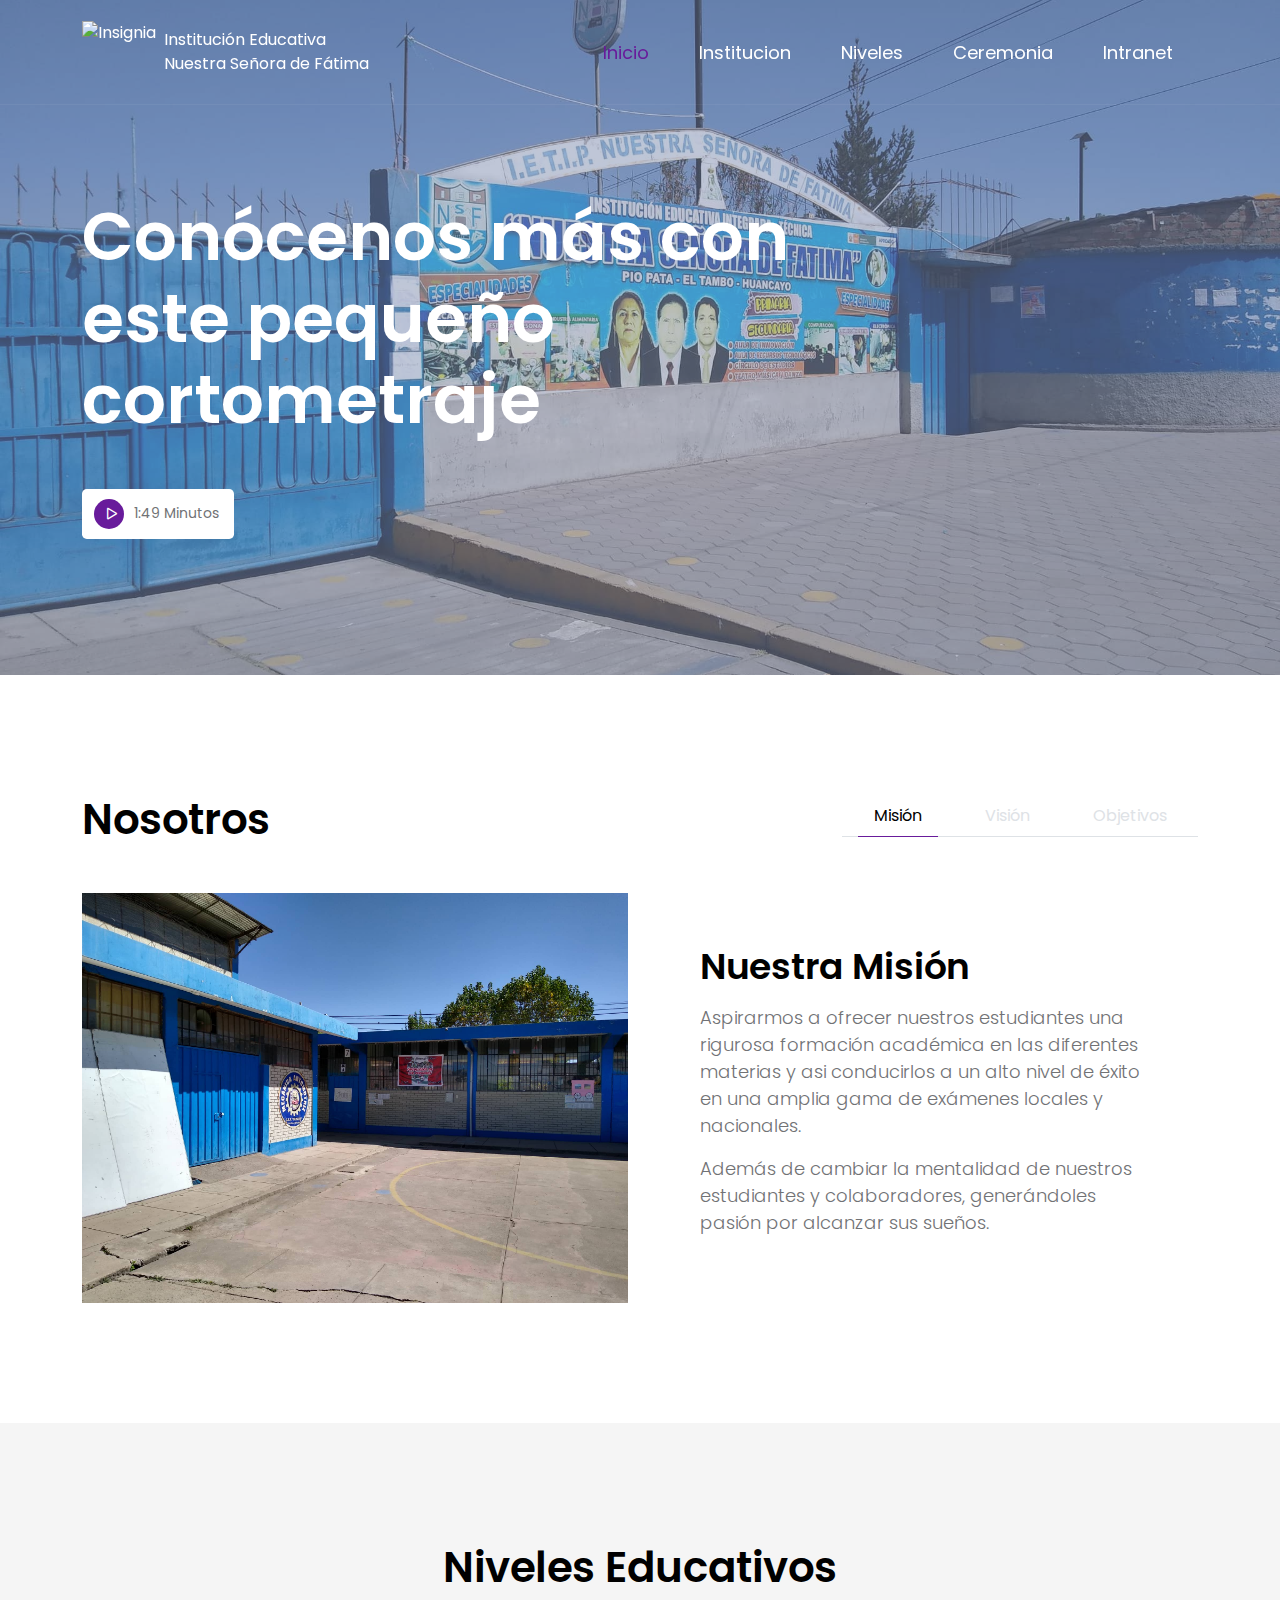
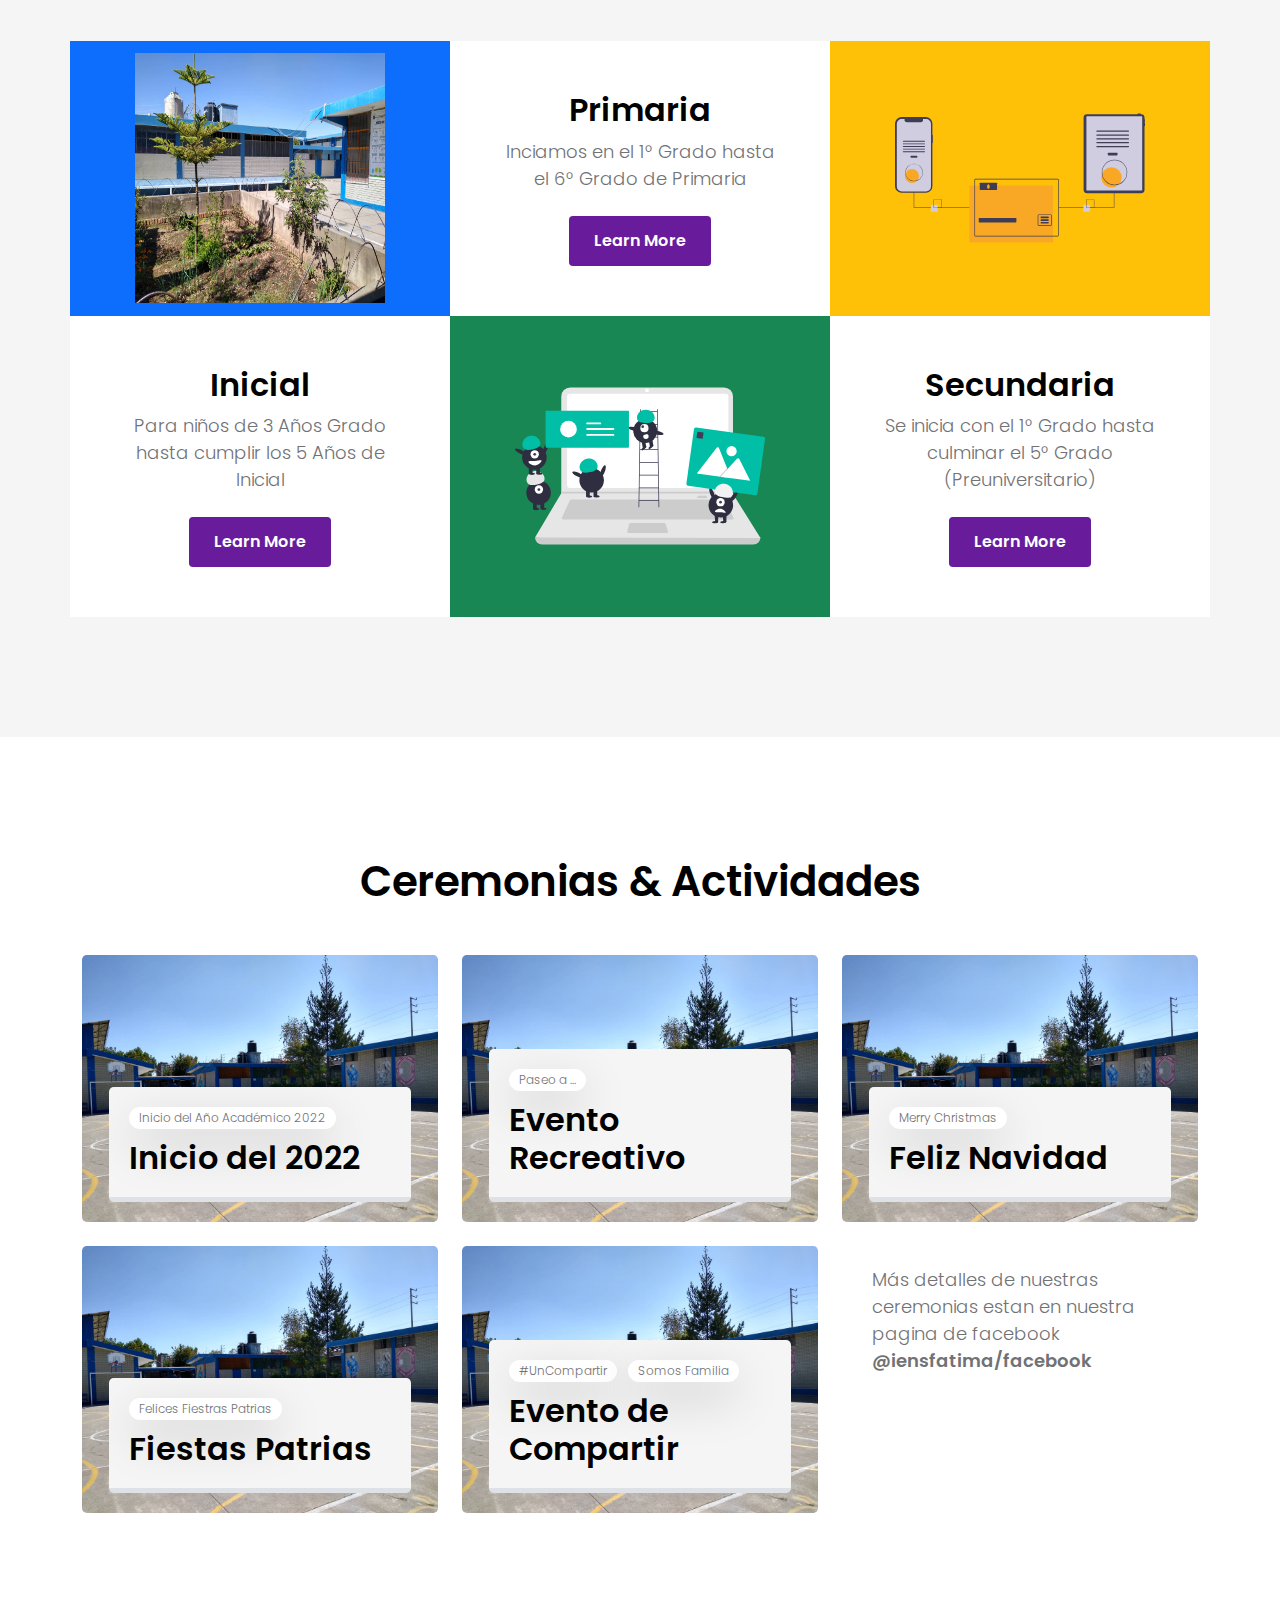
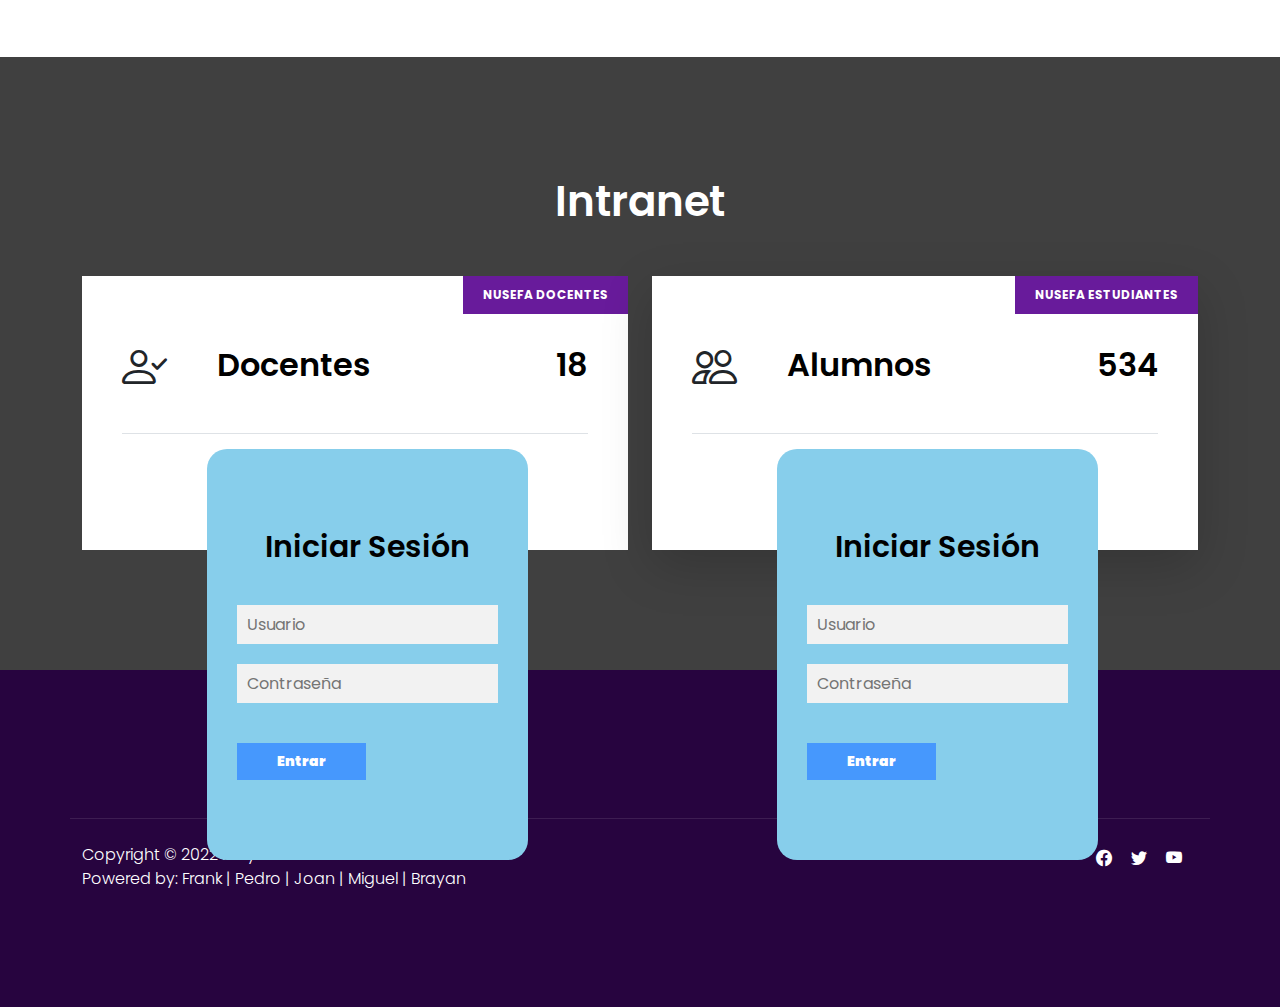
==== index.html @ f52cfd58 "Login" ====
<!DOCTYPE html>
<html lang="en">
  <head>
    <meta charset="utf-8" />
    <meta name="viewport" content="width=device-width, initial-scale=1" />

    <meta name="description" content="" />
    <meta name="author" content="" />

    <title>Nuestra Señora de Fatima</title>

    <!-- CSS FILES -->
    <link rel="preconnect" href="https://fonts.googleapis.com" />

    <link rel="preconnect" href="https://fonts.gstatic.com" crossorigin />

    <link
      href="https://fonts.googleapis.com/css2?family=Poppins:wght@300;400;600&display=swap"
      rel="stylesheet"
    />
    <link href="css/bootstrap.min.css" rel="stylesheet" />

    <link href="css/estilos.css" rel="stylesheet" />

    <link href="css/bootstrap-icons.css" rel="stylesheet" />

    <link href="css/magnific-popup.css" rel="stylesheet" />

    <link href="css/tooplate-tween-agency.css" rel="stylesheet" />

    <link rel="stylesheet" href="css/login.css">

    <!--



--></head>

  <body>
    <nav class="navbar fixed-top navbar-expand-lg">
      <div class="container">
        <a href="index.html" class="navbar-brand">
          <div class="d-flex">
            <div>
              <img
                src="../INTRANET/images/insignia.png "
                width="90"
                height="100"
                alt="Insignia"
              />
            </div>
            <div class="p-2">
              <span>Institución Educativa</span> <br />
              <span>Nuestra Señora de Fátima</span>
            </div>
          </div>
        </a>

        <button
          class="navbar-toggler"
          type="button"
          data-bs-toggle="collapse"
          data-bs-target="#navbarNav"
          aria-controls="navbarNav"
          aria-expanded="false"
          aria-label="Toggle navigation"
        >
          <span class="navbar-toggler-icon"></span>
        </button>

        <div class="collapse navbar-collapse" id="navbarNav">
          <ul class="navbar-nav ms-lg-auto">
            <li class="nav-item">
              <a class="nav-link" href="#section_1">Inicio</a>
            </li>

            <li class="nav-item">
              <a class="nav-link" href="#section_2">Institucion</a>
            </li>

            <li class="nav-item">
              <a class="nav-link" href="#section_3">Niveles</a>
            </li>

            <li class="nav-item">
              <a class="nav-link" href="#section_4">Ceremonia</a>
            </li>

            <li class="nav-item">
              <a class="nav-link" href="#section_5">Intranet</a>
            </li>
          </ul>
        </div>
      </div>
    </nav>

    <main>
      <section
        class="hero d-flex justify-content-center align-items-center"
        id="section_1"
      >
        <div class="container">
          <div class="row">
            <div class="col-lg-8 col-12">
              <div class="heroText">
                <h1 class="text-white mb-lg-5 mb-4">
                  Conócenos más con este pequeño cortometraje
                </h1>

                <a
                  href="https://www.youtube.com/watch?v=AYaHuZ4BB6Y"
                  class="popup-youtube play-icon-wrap d-flex align-items-center"
                >
                  <i class="bi-play play-icon"></i>

                  <small>1:49 Minutos</small>
                </a>
              </div>
            </div>
          </div>
        </div>

        <div class="overlay"></div>
      </section>

      <section class="about section-padding" id="section_2">
        <div class="container">
          <div class="row">
            <div class="col-lg-6 col-12">
              <h2 class="mb-5">Nosotros</h2>
            </div>

            <div class="col-lg-4 col-12 ms-lg-auto mb-5 mb-lg-0">
              <nav>
                <div class="nav nav-tabs" id="nav-tab" role="tablist">
                  <button
                    class="nav-link active"
                    id="nav-intro-tab"
                    data-bs-toggle="tab"
                    data-bs-target="#nav-intro"
                    type="button"
                    role="tab"
                    aria-controls="nav-intro"
                    aria-selected="true"
                  >
                    Misión
                  </button>

                  <button
                    class="nav-link"
                    id="nav-profile-tab"
                    data-bs-toggle="tab"
                    data-bs-target="#nav-profile"
                    type="button"
                    role="tab"
                    aria-controls="nav-profile"
                    aria-selected="false"
                  >
                    Visión
                  </button>

                  <button
                    class="nav-link"
                    id="nav-faq-tab"
                    data-bs-toggle="tab"
                    data-bs-target="#nav-faq"
                    type="button"
                    role="tab"
                    aria-controls="nav-faq"
                    aria-selected="false"
                  >
                    Objetivos
                  </button>
                </div>
              </nav>
            </div>

            <div class="col-12">
              <div class="tab-content" id="nav-tabContent">
                <div
                  class="tab-pane fade show active"
                  id="nav-intro"
                  role="tabpanel"
                  aria-labelledby="nav-intro-tab"
                >
                  <div class="row">
                    <div class="col-lg-6 col-12 mb-lg-0 mb-4">
                      <img src="images/patio.jpg" class="img-fluid" alt="" />
                    </div>

                    <div class="col-lg-5 col-12 m-auto">
                      <h3 class="mb-3">Nuestra Misión</h3>

                      <p>
                        Aspirarmos a ofrecer nuestros estudiantes una rigurosa
                        formación académica en las diferentes materias y asi
                        conducirlos a un alto nivel de éxito en una amplia gama
                        de exámenes locales y nacionales.
                      </p>

                      <p>
                        Además de cambiar la mentalidad de nuestros estudiantes
                        y colaboradores, generándoles pasión por alcanzar sus
                        sueños.
                      </p>
                    </div>
                  </div>
                </div>

                <div
                  class="tab-pane fade"
                  id="nav-profile"
                  role="tabpanel"
                  aria-labelledby="nav-profile-tab"
                >
                  <div class="row">
                    <div class="col-lg-5 col-12 m-auto">
                      <h3 class="mb-3">Nuestra Visión</h3>

                      <p>
                        El Colegio busca personificar lo mejor de la educación
                        regional. La provisión de una educación de primera clase
                        permitirá la formación de jóvenes muy hábiles, positivos
                        y adaptables, preparados para afrontar las demandas y
                        los retos del mundo moderno y capaces de trazarse una
                        vida con compromiso, propósito y significado.
                      </p>

                      <ul class="social-icon mt-lg-5 mt-3">
                        <li class="me-3">
                          <strong>Donde nos puedes encontrar?</strong>
                        </li>

                        <li>
                          <a
                            href="https://twitter.com/search?q=tooplate"
                            class="social-icon-link bi-twitter"
                          ></a>
                        </li>

                        <li>
                          <a href="#" class="social-icon-link bi-linkedin"></a>
                        </li>

                        <li>
                          <a href="#" class="social-icon-link bi-envelope"></a>
                        </li>
                      </ul>
                    </div>

                    <div class="col-lg-6 col-12 mt-lg-0 mt-4">
                      <img src="images/patio.jpg" class="img-fluid" alt="" />
                    </div>
                  </div>
                </div>

                <div
                  class="tab-pane fade"
                  id="nav-faq"
                  role="tabpanel"
                  aria-labelledby="nav-faq-tab"
                >
                  <div class="row">
                    <div class="col-lg-6 col-12 mb-lg-0 mb-4">
                      <img src="images/patio.jpg" class="img-fluid" alt="" />
                    </div>

                    <div class="col-lg-5 col-12 m-auto">
                      <h3 class="mb-3">Objetivos Estratégicos</h3>

                      <div class="accordion" id="accordionGeneral">
                        <div class="accordion-item">
                          <h2 class="accordion-header" id="headingOne">
                            <button
                              class="accordion-button collapsed"
                              type="button"
                              data-bs-toggle="collapse"
                              data-bs-target="#accordionGeneralOne"
                              aria-expanded="true"
                              aria-controls="accordionGeneralOne"
                            >
                              Alto Rendimiento Academico
                            </button>
                          </h2>

                          <div
                            id="accordionGeneralOne"
                            class="accordion-collapse collapse"
                            aria-labelledby="headingOne"
                            data-bs-parent="#accordionGeneral"
                          >
                            <div class="accordion-body">
                              <p class="large-paragraph">
                                <strong>El consistente alto rendimiento</strong>
                                académico y desarrollo integral de nuestros
                                estudiantes, particularmente con relación a los
                                resultados que obtienen en los exámenes de
                                concorso local, regional e ingresos
                                universitarios
                              </p>
                            </div>
                          </div>
                        </div>

                        <div class="accordion-item">
                          <h2 class="accordion-header" id="headingTwo">
                            <button
                              class="accordion-button collapsed"
                              type="button"
                              data-bs-toggle="collapse"
                              data-bs-target="#accordionGeneralTwo"
                              aria-expanded="false"
                              aria-controls="accordionGeneralTwo"
                            >
                              Excelencia de Colaboradores
                            </button>
                          </h2>

                          <div
                            id="accordionGeneralTwo"
                            class="accordion-collapse collapse"
                            aria-labelledby="headingTwo"
                            data-bs-parent="#accordionGeneral"
                          >
                            <div class="accordion-body">
                              <p class="large-paragraph">
                                Excelencia de su personal y las oportunidades
                                ofrecidas a los colegas para que se desarrollen
                                profesionalmente y reflexionen sobre su práctica
                                sobresaliente calidad y variedad de recursos con
                                los que cuenta para la enseñanza y el
                                aprendizaje aplicación de su currículum de forma
                                planificada y coherente, reflejando las mejores
                                prácticas educativas.
                              </p>
                            </div>
                          </div>
                        </div>

                        <div class="accordion-item">
                          <h2 class="accordion-header" id="headingThree">
                            <button
                              class="accordion-button collapsed"
                              type="button"
                              data-bs-toggle="collapse"
                              data-bs-target="#accordionGeneralThree"
                              aria-expanded="false"
                              aria-controls="accordionGeneralThree"
                            >
                              Extensión Cultural
                            </button>
                          </h2>

                          <div
                            id="accordionGeneralThree"
                            class="accordion-collapse collapse"
                            aria-labelledby="headingThree"
                            data-bs-parent="#accordionGeneral"
                          >
                            <div class="accordion-body">
                              <p class="large-paragraph">
                                <strong>Extensión</strong> |
                                <strong>Innovación</strong> |
                                <strong>Conducción Especializada</strong> | de
                                todos nuestros programas académicos, tutoriales,
                                extra curriculares, deportivos y sociales.
                              </p>
                            </div>
                          </div>
                        </div>
                        <div class="accordion-item">
                          <h2 class="accordion-header" id="headingFour">
                            <button
                              class="accordion-button collapsed"
                              type="button"
                              data-bs-toggle="collapse"
                              data-bs-target="#accordionGeneralFour"
                              aria-expanded="false"
                              aria-controls="accordionGeneralFour"
                            >
                              Organización del colegio
                            </button>
                          </h2>

                          <div
                            id="accordionGeneralFour"
                            class="accordion-collapse collapse"
                            aria-labelledby="headingFour"
                            data-bs-parent="#accordionGeneral"
                          >
                            <div class="accordion-body">
                              <p class="large-paragraph">
                                Organización del colegio de manera que promueva
                                no solo el aspecto académico sino el bienestar
                                integral de cada persona
                              </p>
                            </div>
                          </div>
                        </div>
                      </div>
                    </div>
                  </div>
                </div>
              </div>
            </div>
          </div>
        </div>
      </section>

      <section class="services section-padding" id="section_3">
        <div class="container">
          <div class="row">
            <h2 class="mb-5 text-center">Niveles Educativos</h2>

            <div class="col-lg-4 col-12 d-flex bg-primary p-0">
              <img
                src="images/services/primaria.jpg"
                class="img-fluid services-image"
                alt=""
              />
            </div>

            <div class="col-lg-4 col-12 p-0">
              <div class="services-info custom-icon-left paddingText">
                <h4 class="">Primaria</h4>

                <p class="mb-4">
                  Inciamos en el 1° Grado hasta el 6° Grado de Primaria
                </p>

                <a class="custom-btn custom-bg-dark btn" href="#">Learn More</a>
              </div>
            </div>

            <div class="col-lg-4 col-12 d-flex bg-warning p-0">
              <img
                src="images/services/undraw_online_transactions_02ka.svg"
                class="img-fluid services-image"
                alt=""
              />
            </div>

            <div class="col-lg-4 col-12 p-0 order-lg-0 order-sm-5">
              <div
                class="services-info custom-icon-right paddingText order-lg-0 order-sm-2"
              >
                <h4 class="">Inicial</h4>

                <p class="mb-4">
                  Para niños de 3 Años Grado hasta cumplir los 5 Años de Inicial
                </p>

                <a class="custom-btn custom-bg-dark btn" href="#">Learn More</a>
              </div>
            </div>

            <div
              class="col-lg-4 col-12 d-flex bg-success p-0 order-lg-0 order-sm-4"
            >
              <img
                src="images/services/undraw_content_team_3epn.svg"
                class="img-fluid services-image"
                alt=""
              />
            </div>

            <div class="col-lg-4 col-12 p-0">
              <div class="services-info custom-icon-top paddingText">
                <h4 class="">Secundaria</h4>

                <p class="mb-4">
                  Se inicia con el 1° Grado hasta culminar el 5° Grado
                  (Preuniversitario)
                </p>

                <a class="custom-btn custom-bg-dark btn" href="#">Learn More</a>
              </div>
            </div>
          </div>
        </div>
      </section>

      <section class="work section-padding" id="section_4">
        <div class="container">
          <div class="row">
            <div class="col-12">
              <h2 class="mb-5 text-center">Ceremonias & Actividades</h2>
            </div>

            <div class="col-lg-4 col-12">
              <div class="work-thumb mb-4">
                <div class="work-image-wrap">
                  <a href="images/work/fiestas_patrias.jpg" class="image-popup">
                    <img
                      src="images/work/fiestas_patrias.jpg"
                      class="img-fluid work-image"
                      alt=""
                    />
                  </a>
                </div>

                <div class="work-text-info">
                  <small class="work-tag bg-white shadow-lg"
                    >Inicio del Año Académico 2022</small
                  >

                  <h4 class="work-title">Inicio del 2022</h4>
                </div>
              </div>

              <div class="work-thumb mb-4">
                <div class="work-image-wrap">
                  <a href="images/work/fiestas_patrias.jpg" class="image-popup">
                    <img
                      src="images/work/fiestas_patrias.jpg"
                      class="img-fluid work-image"
                      alt=""
                    />
                  </a>
                </div>

                <div class="work-text-info">
                  <small class="work-tag bg-white shadow-lg"
                    >Felices Fiestras Patrias</small
                  >

                  <h4 class="work-title">Fiestas Patrias</h4>
                </div>
              </div>
            </div>

            <div class="col-lg-4 col-12">
              <div class="work-thumb mb-4">
                <div class="work-image-wrap">
                  <a href="images/work/fiestas_patrias.jpg" class="image-popup">
                    <img
                      src="images/work/fiestas_patrias.jpg"
                      class="img-fluid work-image"
                      alt=""
                    />
                  </a>
                </div>

                <div class="work-text-info">
                  <small class="work-tag bg-white shadow-lg">Paseo a ...</small>

                  <h4 class="work-title">Evento Recreativo</h4>
                </div>
              </div>

              <div class="work-thumb mb-4">
                <div class="work-image-wrap">
                  <a href="images/work/fiestas_patrias.jpg" class="image-popup">
                    <img
                      src="images/work/fiestas_patrias.jpg"
                      class="img-fluid work-image"
                      alt=""
                    />
                  </a>
                </div>

                <div class="work-text-info">
                  <small class="work-tag bg-white shadow-lg"
                    >#UnCompartir</small
                  >

                  <small class="work-tag bg-white shadow-lg"
                    >Somos Familia</small
                  >

                  <h4 class="work-title">Evento de Compartir</h4>
                </div>
              </div>
            </div>

            <div class="col-lg-4 col-12">
              <div class="work-thumb mb-4">
                <div class="work-image-wrap">
                  <a href="images/work/fiestas_patrias.jpg" class="image-popup">
                    <img
                      src="images/work/fiestas_patrias.jpg"
                      class="img-fluid work-image"
                      alt=""
                    />
                  </a>
                </div>

                <div class="work-text-info">
                  <small class="work-tag bg-white shadow-lg"
                    >Merry Christmas</small
                  >

                  <h4 class="work-title">Feliz Navidad</h4>
                </div>
              </div>

              <div class="work-thumb work-thumb-text">
                <div class="">
                  <p class="work-title">
                    Más detalles de nuestras ceremonias estan en nuestra pagina
                    de facebook
                    <strong><a href="#">@iensfatima/facebook</a></strong>
                  </p>
                </div>
              </div>
            </div>
          </div>
        </div>
      </section>

      <section class="pricing section-padding" id="section_5">
        <div class="container">
          <div class="row">
            <div class="col-12">
              <h2 class="text-white mb-5 text-center">Intranet</h2>
            </div>

            <div class="col-lg-6 col-12">
              <div class="pricing-plan bg-white">
                <div class="d-flex flex-wrap align-items-center pricing-header">
                  <i class="pricing-icon bi-person-check"></i>

                  <div class="pricing-name">
                    <h4>Docentes</h4>
                  </div>

                  <div class="pricing-price">
                    <h4>18</h4>
                  </div>

                  <small class="pricing-recommend">Nusefa Docentes</small>
                </div>

                <div class="pricing-body">
                  <h5 class="mb-3">
                    
                      <!--Formulario de Login-->
                      <div class="contenedor__login-register">
                          <form action="" class="formulario__login">
                              <h2>Iniciar Sesión</h2>
                              <input type="text" placeholder="Usuario">
                              <input type="password" placeholder="Contraseña">
                              <button>Entrar</button>
                          </form>
                      </div>
                      
                  </h5>
                </div>


              </div>
            </div>

            <div class="col-lg-6 col-12 mt-lg-0 mt-5">
              <div class="pricing-plan border-0 bg-white shadow-lg">
                <div class="d-flex flex-wrap align-items-center pricing-header">
                  <i class="pricing-icon bi-people"></i>

                  <div class="pricing-name">
                    <h4>Alumnos</h4>
                  </div>

                  <div class="pricing-price">
                    <h4>534</h4>
                  </div>

                  <small class="pricing-recommend">Nusefa Estudiantes</small>
                </div>

                <div class="pricing-body">
                  
                  <h5 class="mb-3">
                    
                    <!--Formulario de Login-->
                    <div class="contenedor__login-register">
                        <form action="" class="formulario__login">
                            <h2>Iniciar Sesión</h2>
                            <input type="text" placeholder="Usuario">
                            <input type="password" placeholder="Contraseña">
                            <button>Entrar</button>
                        </form>
                    </div>
                    
                </h5>

                </div>
              </div>
            </div>
          </div>
        </div>
        <div class="overlay dark-overlay"></div>
      </section>
    </main>

    <footer class="site-footer">
      <div class="container">
        <div class="row">
          <div class="site-footer-bottom mt-5">
            <div class="row pt-4">
              <div class="col-lg-6 col-12">
                <p class="copyright-text tooplate-link">
                  Copyright © 2022 Proyección Social UNCP
                  <br />Powered by:
                  <a
                    rel="nofollow"
                    href="https://www.tooplate.com/"
                    target="_blank"
                    >Frank
                  </a>
                  |
                  <a
                    rel="nofollow"
                    href="https://www.tooplate.com/"
                    target="_blank"
                    >Pedro
                  </a>
                  |
                  <a
                    rel="nofollow"
                    href="https://www.tooplate.com/"
                    target="_blank"
                    >Joan
                  </a>
                  |
                  <a
                    rel="nofollow"
                    href="https://www.tooplate.com/"
                    target="_blank"
                    >Miguel
                  </a>
                  |
                  <a
                    rel="nofollow"
                    href="https://www.tooplate.com/"
                    target="_blank"
                    >Brayan</a
                  >
                </p>
              </div>

              <div class="col-lg-3 col-12 ms-auto">
                <ul class="social-icon">
                  <li><a href="#" class="social-icon-link bi-facebook"></a></li>
                  <li><a href="#" class="social-icon-link bi-twitter"></a></li>
                  <li><a href="#" class="social-icon-link bi-youtube"></a></li>
                </ul>
              </div>
            </div>
          </div>
        </div>
      </div>
    </footer>

    <!-- JAVASCRIPT FILES -->
    <script src="js/jquery.min.js"></script>
    <script src="js/popper.js"></script>
    <script src="js/bootstrap.min.js"></script>
    <script src="js/jquery.backstretch.min.js"></script>
    <script src="js/jquery.magnific-popup.min.js"></script>
    <script src="js/magnific-popup-options.js"></script>
    <script src="js/click-scroll.js"></script>
    <script src="js/custom.js"></script>
    <script src="js/script.js"></script>
  </body>
</html>
---- css/estilos.css ----
.contenedor__todo {
    width: 100%;
    max-width: 800px;
    margin: auto;
    position: relative;
}

.caja__trasera {
    width: 100%;
    padding: 10px 20px;
    display: flex;
    justify-content: center;
    -webkit-backdrop-filter: blur(10px);
    backdrop-filter: blur(10px);
    background-color: rgba(0, 128, 255, 0.5);

}

.caja__trasera div {
    margin: 100px 40px;
    color: white;
    transition: all 500ms;
}


.caja__trasera div p,
.caja__trasera button {
    margin-top: 30px;
}

.caja__trasera div h3 {
    font-weight: 400;
    font-size: 26px;
}

.caja__trasera div p {
    font-size: 16px;
    font-weight: 300;
}

.caja__trasera button {
    padding: 10px 40px;
    border: 2px solid #fff;
    font-size: 14px;
    background: transparent;
    font-weight: 600;
    cursor: pointer;
    color: white;
    outline: none;
    transition: all 300ms;
}

.caja__trasera button:hover {
    background: #fff;
    color: #46A2FD;
}

/*Formularios*/

.contenedor__login-register {
    display: flex;
    align-items: center;
    width: 100%;
    max-width: 380px;
    position: relative;
    top: -185px;
    left: 10px;

    /*La transicion va despues del codigo JS*/
    transition: left 500ms cubic-bezier(0.175, 0.885, 0.320, 1.275);
}

.contenedor__login-register form {
    width: 100%;
    padding: 80px 20px;
    background: white;
    position: absolute;
    border-radius: 20px;
}

.contenedor__login-register form h2 {
    font-size: 30px;
    text-align: center;
    margin-bottom: 20px;
    color: #46A2FD;
}

.contenedor__login-register form input {
    width: 100%;
    margin-top: 20px;
    padding: 10px;
    border: none;
    background: #F2F2F2;
    font-size: 16px;
    outline: none;
}

.contenedor__login-register form button {
    padding: 10px 40px;
    margin-top: 40px;
    border: none;
    font-size: 14px;
    background: #46A2FD;
    font-weight: 600;
    cursor: pointer;
    color: white;
    outline: none;
}




.formulario__login {
    opacity: 1;
    display: block;
}

.formulario__register {
    display: none;
}



@media screen and (max-width: 850px) {

    main {
        margin-top: 50px;
    }

    .caja__trasera {
        max-width: 350px;
        height: 300px;
        flex-direction: column;
        margin: auto;
    }

    .caja__trasera div {
        margin: 0px;
        position: absolute;
    }


    /*Formularios*/

    .contenedor__login-register {
        top: -10px;
        left: -5px;
        margin: auto;
    }

    .contenedor__login-register form {
        position: relative;
    }
}
---- css/tooplate-tween-agency.css ----
/*

Tooplate 2128 Tween Agency

https://www.tooplate.com/view/2128-tween-agency

*/


/*---------------------------------------
  CUSTOM PROPERTIES ( VARIABLES )             
-----------------------------------------*/
:root {
  --white-color: #FFFFFF;
  --primary-color: #681b9b;
  --section-bg-color: #f5f5f5;
  --border-color: #dee2e6;
  --dark-color: #000000;
  --grey-color: #fcfeff;
  --title-color: #565758;
  --p-color: #717275;
  --footer-bg-color: #27043f;

  --body-font-family: 'Poppins';

  --h1-font-size: 68px;
  --h2-font-size: 42px;
  --h3-font-size: 36px;
  --h4-font-size: 32px;
  --h5-font-size: 24px;
  --h6-font-size: 22px;
  --p-font-size: 18px;
  --menu-font-size: 18px;
  --copyright-text-font-size: 16px;
  --custom-link-font-size: 14px;

  --font-weight-light: 300;
  --font-weight-normal: 400;
  --font-weight-bold: 600;
}

body {
  background: var(--white-color);
  font-family: var(--body-font-family);
}

/*---------------------------------------
  TYPOGRAPHY               
-----------------------------------------*/

h2,
h3,
h4,
h5,
h6 {
  color: var(--dark-color);
}

h1,
h2,
h3,
h4,
h5,
h6 {
  font-weight: var(--font-weight-bold);
  line-height: 1.2;
}

h1 {
  font-size: var(--h1-font-size);
}

h2 {
  font-size: var(--h2-font-size);
}

h3 {
  font-size: var(--h3-font-size);
}

h4 {
  font-size: var(--h4-font-size);
}

h5 {
  font-size: var(--h5-font-size);
}

h6 {
  font-size: var(--h6-font-size);
}

p {
  color: var(--p-color);
  font-size: var(--p-font-size);
  font-weight: var(--font-weight-light);
}

a,
button {
  touch-action: manipulation;
  transition: all 0.3s;
}

a {
  color: var(--p-color);
  text-decoration: none;
}

a:hover {
  color: var(--primary-color);
}

::selection {
  background: var(--primary-color);
  color: var(--white-color);
}

::-moz-selection {
  background: var(--primary-color);
  color: var(--white-color);
}

.section-padding {
  padding-top: 120px;
  padding-bottom: 120px;
}

b,
strong {
  font-weight: var(--font-weight-bold);
}

.paddingText {
  padding: 50px;
}




.backstretch {
  max-width: 99.99%;
}

/*---------------------------------------
  CUSTOM ICON               
-----------------------------------------*/
.play-icon-wrap {
  background: var(--white-color);
  border-radius: .3rem;
  position: relative;
  z-index: 2;
  padding: 10px 12px;
  max-width: 152.31px;
}

.play-icon {
  background: var(--primary-color);
  color: var(--white-color);
  border-radius: 100px;
  font-size: 20px;
  width: 30px;
  height: 30px;
  line-height: 30px;
  display: inline-block;
  vertical-align: middle;
  text-align: center;
  margin-right: 10px;
}

.play-icon::before {
  display: block;
  padding-top: 5px;
  padding-left: 5px;
}

/*---------------------------------------
  CUSTOM BUTTON               
-----------------------------------------*/
.custom-btn {
  background: var(--primary-color);
  color: var(--white-color);
  font-size: var(--copyright-text-font-size);
  font-weight: var(--font-weight-bold);
  padding: 12px 24px;
}

.custom-bg-dark {
  background: var(--primary-color);
}

.custom-bg-dark:hover {
  background: var(--dark-color);
}

.custom-btn:hover {
  background: var(--dark-color);
  color: var(--white-color);
}

/*---------------------------------------
  FAQ ACCORDION               
-----------------------------------------*/
.accordion-item {
  background-color: transparent;
  border-top: 0;
  border-right: 0;
  border-left: 0;
}

.accordion-header,
.accordion-button {
  color: var(--p-color);
}


.accordion-button {
  background-color: transparent;
  box-shadow: none;
}

.accordion-button:not(.collapsed) {
  background: transparent;
  box-shadow: none;
}

button:focus:not(:focus-visible) {
  border-color: transparent;
  box-shadow: none;
}

.accordion-item:last-of-type {
  border-radius: 0;
}

.accordion-body {
  border-top: 1px solid rgba(0, 0, 0, .125);
}

.accordion-button {
  font-size: var(--copyright-text-font-size);
  font-weight: var(--font-weight-normal);
  padding-top: 1.5rem;
  padding-right: 0;
  padding-bottom: 15px;
  padding-left: 0;
}

.accordion-body {
  padding: 2rem 0;

}

/*---------------------------------------
  HERO              
-----------------------------------------*/
.hero {
  padding-top: 120px;
  padding-bottom: 60px;
  position: relative;
}

.heroText {
  position: relative;
  z-index: 2;
}

@media screen and (min-width: 991px) {
  .hero {
    height: 75vh;
    min-height: 600px;
  }
}

.overlay {
  background: rgba(128, 142, 176, 0.5);
  position: absolute;
  top: 0;
  right: 0;
  bottom: 0;
  left: 0;
  pointer-events: none;
}

.overlay.dark-overlay {
  background: rgba(0, 0, 0, 0.75);
}

.nav-tabs .nav-link {
  background: transparent;
  border-radius: 0;
  border: 0;
  border-bottom: 1px solid transparent;
  color: var(--border-color);
  font-weight: var(--font-weight-normal);
  margin: auto;
  position: relative;
  top: 1px;
}

.nav-tabs .nav-link:hover,
.nav-tabs .nav-item.show .nav-link,
.nav-tabs .nav-link.active {
  background: transparent;
  border-color: transparent;
  border-bottom-color: var(--primary-color);
  color: var(--dark-color);
}

/*---------------------------------------
  NAVIGATION              
-----------------------------------------*/
.navbar {
  border-bottom: 1px solid rgba(255, 255, 255, 0.05);
  padding-top: 15px;
  padding-bottom: 15px;
  transition: background 0.3s ease-out;
}

.sticky-nav {
  background: var(--white-color);
  box-shadow: 0 1rem 3rem rgba(0, 0, 0, .175);
}

.sticky-nav .navbar-brand {
  color: var(--dark-color);
}

.sticky-nav .navbar-nav .nav-link {
  color: var(--p-color);
}

.navbar-brand {
  font-size: 16px;
  color: var(--white-color);
}

.navbar-expand-lg .navbar-nav .nav-link {
  padding-right: 25px;
  padding-left: 25px;
}

.navbar-nav .nav-link {
  color: var(--white-color);
  font-size: var(--menu-font-size);
  font-weight: var(--font-weight-normal);
  padding-top: 15px;
  padding-bottom: 15px;
}

.navbar-nav .nav-link.active,
.navbar-nav .nav-link:hover {
  color: var(--primary-color);
}



.navbar-toggler {
  border: 0;
  padding: 0;
  cursor: pointer;
  margin: 0;
  width: 30px;
  height: 35px;
  outline: none;
}

.navbar-toggler:focus {
  outline: none;
  box-shadow: none;
}

.navbar-toggler[aria-expanded="true"] .navbar-toggler-icon {
  background: transparent;
}

.navbar-toggler[aria-expanded="true"] .navbar-toggler-icon:before,
.navbar-toggler[aria-expanded="true"] .navbar-toggler-icon:after {
  transition: top 300ms 50ms ease, -webkit-transform 300ms 350ms ease;
  transition: top 300ms 50ms ease, transform 300ms 350ms ease;
  transition: top 300ms 50ms ease, transform 300ms 350ms ease, -webkit-transform 300ms 350ms ease;
  top: 0;
}

.navbar-toggler[aria-expanded="true"] .navbar-toggler-icon:before {
  transform: rotate(45deg);
}

.navbar-toggler[aria-expanded="true"] .navbar-toggler-icon:after {
  transform: rotate(-45deg);
}

.navbar-toggler .navbar-toggler-icon {
  background: var(--p-color);
  transition: background 10ms 300ms ease;
  display: block;
  width: 30px;
  height: 2px;
  position: relative;
}

.navbar-toggler .navbar-toggler-icon:before,
.navbar-toggler .navbar-toggler-icon:after {
  transition: top 300ms 350ms ease, -webkit-transform 300ms 50ms ease;
  transition: top 300ms 350ms ease, transform 300ms 50ms ease;
  transition: top 300ms 350ms ease, transform 300ms 50ms ease, -webkit-transform 300ms 50ms ease;
  position: absolute;
  right: 0;
  left: 0;
  background: var(--p-color);
  width: 30px;
  height: 2px;
  content: '';
}

.navbar-toggler .navbar-toggler-icon::before {
  top: -8px;
}

.navbar-toggler .navbar-toggler-icon::after {
  top: 8px;
}

/*---------------------------------------
  OUR WORK              
-----------------------------------------*/
.work-thumb {
  position: relative;
  overflow: hidden;
}

.work-thumb-text {
  padding: 20px 30px;
}

.work-thumb:hover .work-image {
  opacity: 1;
  transform: scale(1.05);
}

.work-text-info {
  background: var(--section-bg-color);
  border-radius: .3rem;
  border-bottom: 5px solid var(--border-color);
  position: absolute;
  bottom: 0;
  right: 0;
  left: 0;
  padding: 20px;
  width: 85%;
  margin: auto;
  margin-bottom: 20px;
  transition: filter 0.5s;
}

.work-thumb:hover .work-text-info {
  filter: blur(2px);
}

.work-title {
  display: block;
  margin-bottom: 0;
}

.work-image {
  border-radius: .3rem;
  transition: all 0.5s;
}

.work-tag {
  border-radius: 100px;
  color: var(--p-color);
  font-size: 12px;
  font-weight: var(--font-weight-light);
  padding: 2px 10px;
  display: inline-block;
  vertical-align: top;
  margin-right: 7px;
  margin-bottom: 10px;
}

/*---------------------------------------
  CUSTOM FORM               
-----------------------------------------*/
.custom-form .form-control {
  padding-top: 13px;
  padding-bottom: 13px;
}

.custom-form label {
  color: var(--p-color);
  font-weight: var(--font-weight-normal);
}

.custom-form button[type="submit"] {
  background: var(--primary-color);
  border: 0;
  color: var(--white-color);
  font-weight: var(--font-weight-bold);
  transition: all 0.3s;
}

.custom-form button[type="submit"]:hover,
.custom-form button[type="submit"]:focus {
  background: var(--dark-color);
  color: var(--white-color);
}

.subscribe-form .form-control {
  background: transparent;
  border-top: 0;
  border-right: 0;
  border-left: 0;
  border-color: var(--white-color);
  color: var(--white-color);
}

.subscribe-form input {
  border-radius: 0;
}

.subscribe-form button[type="submit"] {
  background: var(--white-color);
  color: var(--dark-color);
}

/*---------------------------------------
  PRICING PLANS               
-----------------------------------------*/
.pricing {
  background-image: url('../images/maria-stewart-p4tj0g-_aMM-unsplash.jpg');
  background-repeat: no-repeat;
  background-position: center;
  background-size: cover;
  position: relative;
}

.pricing .container {
  position: relative;
  z-index: 2;
}

.pricing-plan {
  padding: 60px 40px 40px 40px;
  position: relative;
}

.pricing-header {
  border-bottom: 1px solid #dee2e6;
  padding-bottom: 30px;
}

.pricing-icon {
  font-size: 45px;
}

.pricing-name {
  margin-left: 50px;
}

.pricing-price {
  margin-left: auto;
}

.pricing-recommend {
  background: var(--primary-color);
  color: var(--white-color);
  font-size: 12px;
  font-weight: bold;
  text-transform: uppercase;
  padding: 10px 20px;
  position: absolute;
  top: 0;
  right: 0;
}

.pricing-body {
  margin-top: 60px;
  margin-right: 50px;
  margin-left: 95px;
}

.pricing-list {
  padding-left: 15px;
}

.pricing-list-item {
  color: var(--p-color);
  font-size: var(--p-font-size);
  font-weight: var(--font-weight-light);
  line-height: normal;
  margin-top: 5px;
  margin-bottom: 5px;
}

/*---------------------------------------
  SERVICES               
-----------------------------------------*/
.services {
  background: var(--section-bg-color);
}

.services-image {
  display: block;
  margin: auto;
  width: 250px;
  height: 250px;
}

.services-info {
  background: var(--white-color);
  position: relative;
  text-align: center;
}

/*---------------------------------------
  SITE FOOTER              
-----------------------------------------*/
.site-footer {
  background: var(--footer-bg-color);
  padding-top: 100px;
  padding-bottom: 100px;
}

.site-footer-bottom {
  border-top: 1px solid rgba(255, 255, 255, 0.1);
}

.tooplate-link a {
  color: var(--white-color);
}

.footer-menu {
  padding: 0;
}

.footer-menu-item {
  display: block;
  list-style: none;
}

.footer-menu-link,
.footer-link {
  display: inline-block;
  color: rgba(255, 255, 255, 0.8);
  font-size: var(--copyright-text-font-size);
  margin-top: 5px;
  margin-bottom: 5px;
}

.footer-menu-link:hover,
.footer-link:hover {
  color: var(--white-color);
  text-decoration: underline;
}

.site-footer .social-icon-link,
.site-footer .copyright-text {
  color: var(--white-color);
  font-size: var(--copyright-text-font-size);
}

.site-footer .social-icon {
  text-align: right;
}

.site-footer .copyright-text {
  font-size: var(--copyright-text-font-size);
}

/*---------------------------------------
  SOCIAL ICON               
-----------------------------------------*/
.social-icon {
  margin: 0;
  padding: 0;
}

.social-icon li {
  list-style: none;
  display: inline-block;
  vertical-align: top;
}

.social-icon-link {
  font-size: 1rem;
  display: inline-block;
  vertical-align: top;
  margin-top: 4px;
  margin-bottom: 4px;
  margin-right: 15px;
}

.social-icon-link:hover {
  color: var(--primary-color);
}

/*---------------------------------------
  RESPONSIVE STYLES               
-----------------------------------------*/
@media screen and (max-width: 991px) {
  body {
    padding-top: 80px;
  }

  h1 {
    font-size: 48px;
  }

  h2 {
    font-size: 36px;
  }

  h3 {
    font-size: 32px;
  }

  h4 {
    font-size: 28px;
  }

  h5 {
    font-size: 20px;
  }

  h6 {
    font-size: 18px;
  }

  .section-padding {
    padding-top: 80px;
    padding-bottom: 80px;
  }

  .custom-btn {
    font-size: var(--copyright-text-font-size);
    padding: 8px 16px;
  }

  .navbar {
    background: var(--white-color);
    padding-top: 5px;
    padding-bottom: 5px;
  }

  .navbar-expand-lg .navbar-nav .nav-link {
    padding-left: 0;
  }



  .navbar-nav .nav-link {
    color: var(--p-color);
    padding-top: 5px;
    padding-bottom: 5px;
  }

  .site-footer {
    padding-top: 70px;
    padding-bottom: 50px;
  }

  .site-footer-bottom,
  .site-footer .social-icon {
    text-align: center;
  }
}

@media screen and (max-width: 580px) {
  h1 {
    font-size: 36px;
  }

  h2 {
    font-size: 32px;
  }

  .paddingText {
    padding: 25px;
  }

  .pricing-plan {
    padding: 60px 30px 20px 30px;
  }

  .pricing-header {
    padding-bottom: 20px;
  }

  .pricing-body {
    margin-top: 30px;
    margin-right: 0;
    margin-left: 0;
  }
}

@media screen and (max-width: 480px) {

  .pricing-name,
  .pricing-price {
    margin-bottom: 0;
  }

  .pricing-price {
    max-width: 45px;
    margin-right: auto;
  }
}
---- css/login.css ----
/*Formularios*/

.caja__trasera{
    width: 100%;
    padding: 10px 20px;
    display: flex;
    justify-content: center;
    -webkit-backdrop-filter: blur(10px);
    backdrop-filter: blur(10px);
    background-color: rgba(255, 255, 255, 0.5);

}
.caja__trasera div{
    margin: 100px 40px;
    color: white;
    transition: all 500ms;
}


.caja__trasera div p,
.caja__trasera button{
    margin-top: 30px;
}

.caja__trasera div h3{
    font-weight: 400;
    font-size: 26px;
}

.caja__trasera div p{
    font-size: 16px;
    font-weight: 300;
}

.caja__trasera button{
    padding: 10px 40px;
    border: 2px solid #fff;
    font-size: 14px;
    background: transparent;
    font-weight: 600;
    cursor: pointer;
    color: white;
    outline: none;
    transition: all 300ms;
}

.caja__trasera button:hover{
    background: #fff;
    color: #46A2FD;
}







.contenedor__login-register{
    display: flex;
    align-items: center;
    width: 100%;
    max-width: 380px;
    position: relative;
    top: 160px;
    left: -10px;

}

.contenedor__login-register form{
    width: 100%;
    padding: 80px 30px;
    background: skyblue;
    position: absolute;
    border-radius: 20px;
}

.contenedor__login-register form h2{
    font-size: 30px;
    text-align: center;
    margin-bottom: 20px;
    color: #000000;
}

.contenedor__login-register form input{
    width: 100%;
    margin-top: 20px;
    padding: 10px;
    border: none;
    background: #F2F2F2;
    font-size: 16px;
    outline: none;
}

.contenedor__login-register form button{
    padding: 10px 40px;
    margin-top: 40px;
    border: none;
    font-size: 14px;
    background: #4698fd;
    font-weight: 1000;
    cursor: pointer;
    color: white;   
    outline: none;
}




.formulario__login{
    opacity: 1; 
    display: block;
}



@media screen and (max-width: 850px){

    main{
        margin-top: 50px;
    }

    .caja__trasera{
        max-width: 350px;
        height: 300px;
        flex-direction: column;
        margin: auto;
    }

    .caja__trasera div{
        margin: 0px;
        position: absolute;
    }


    /*Formularios*/

    .contenedor__login-register{
        top: -10px;
        left: -5px;
        margin: auto;
    }

    .contenedor__login-register form{
        position: relative;
    }
}
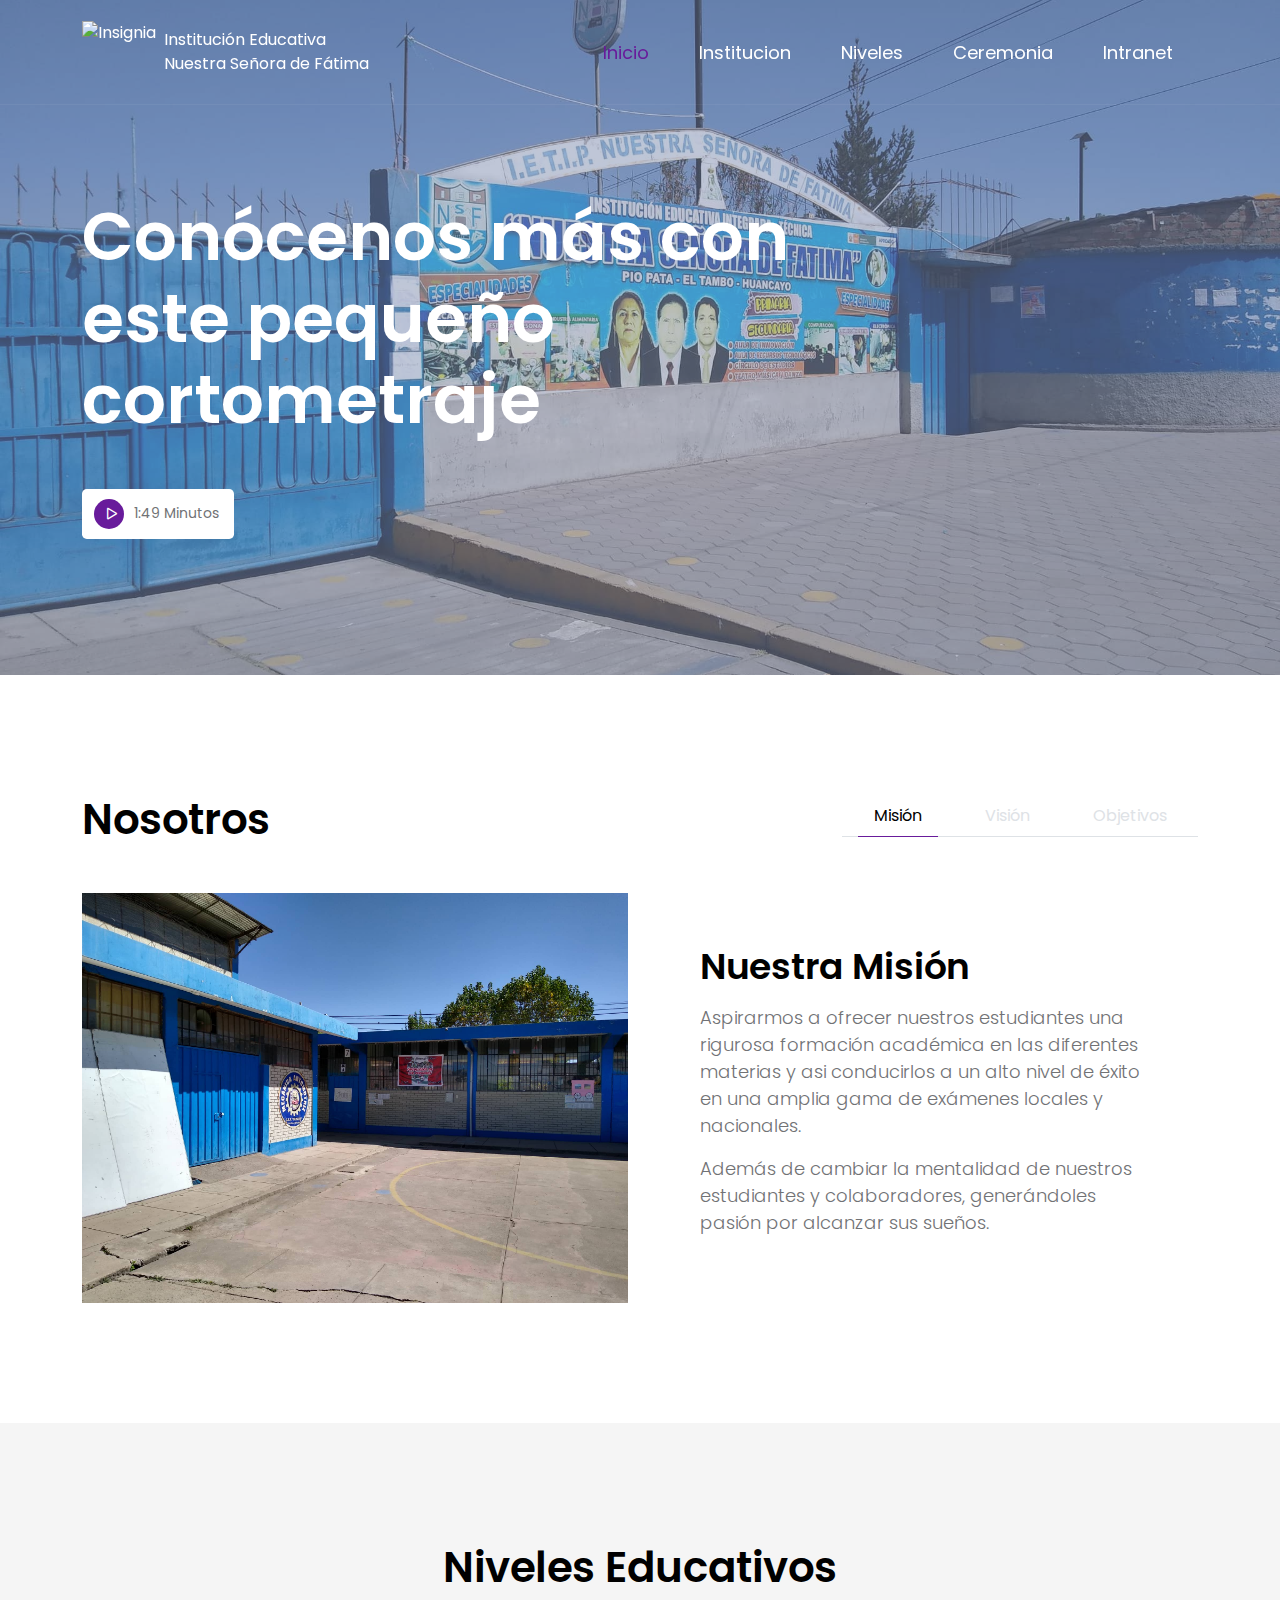
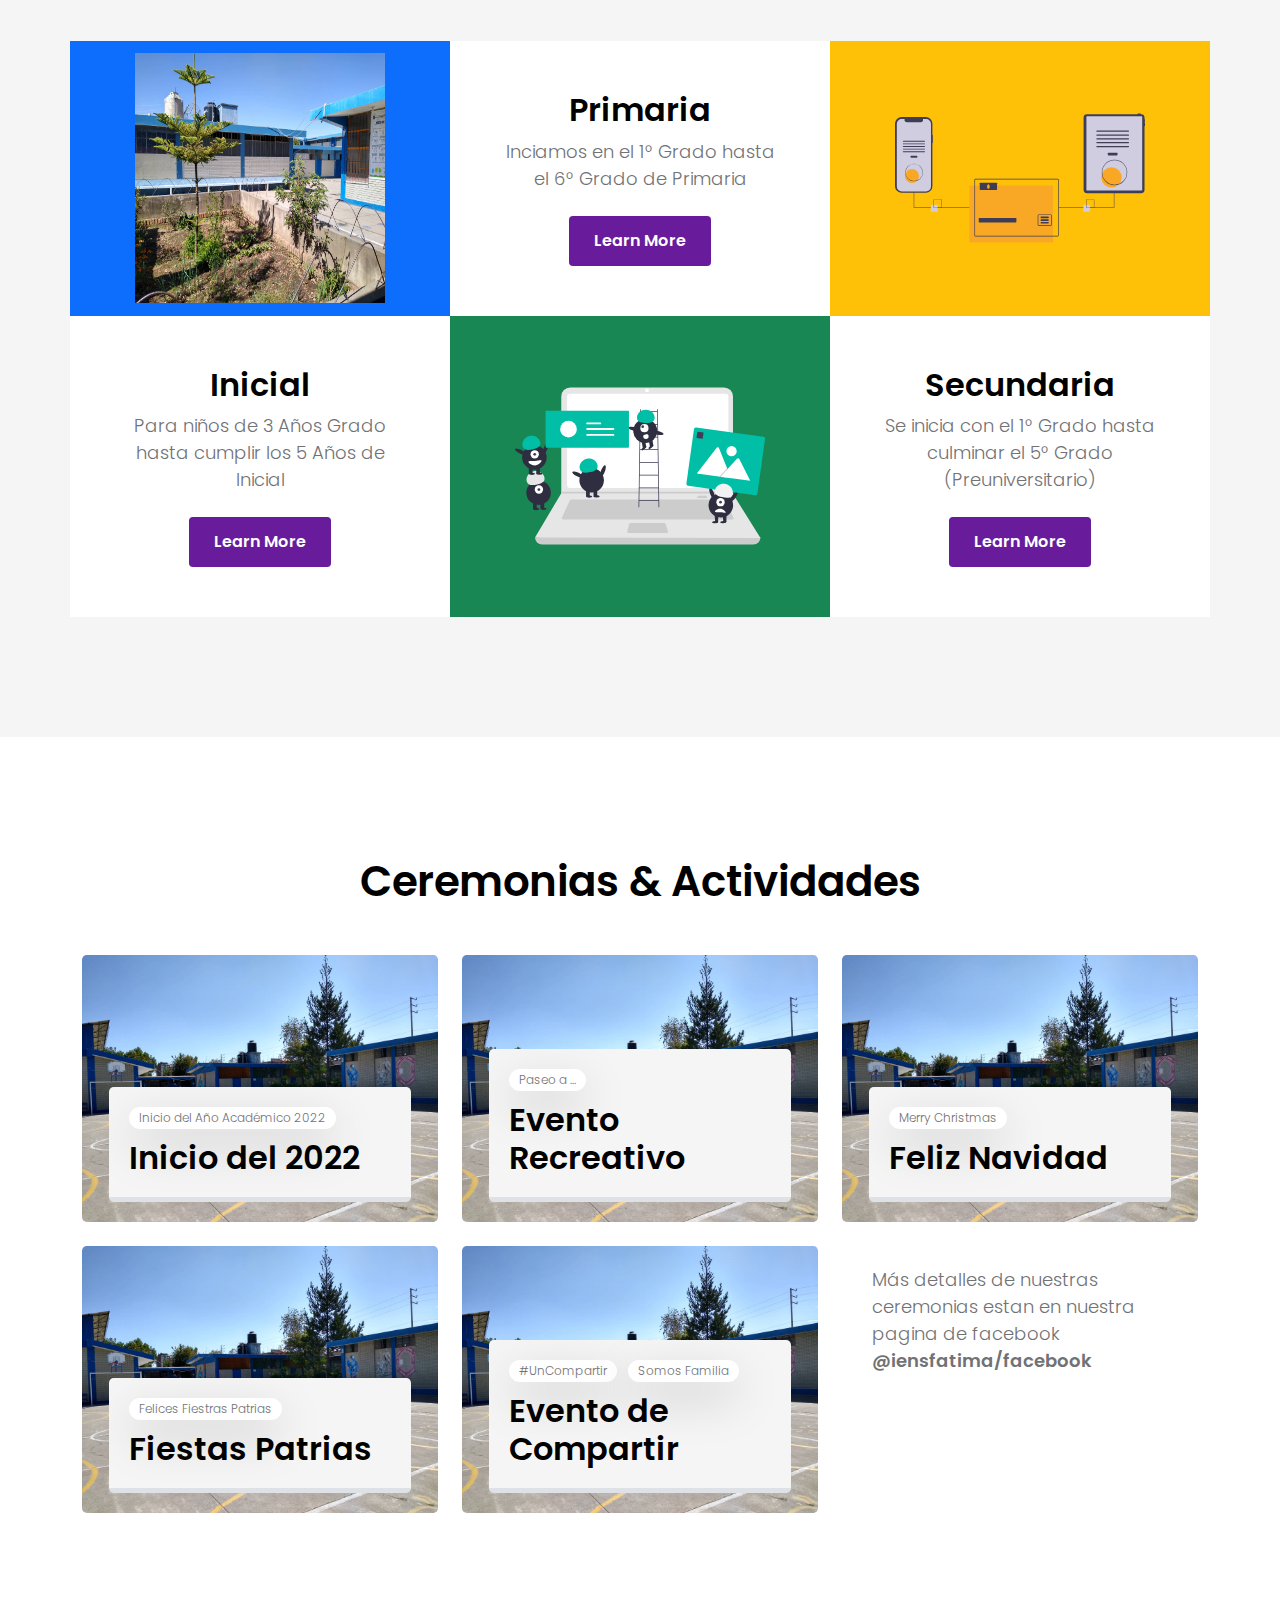
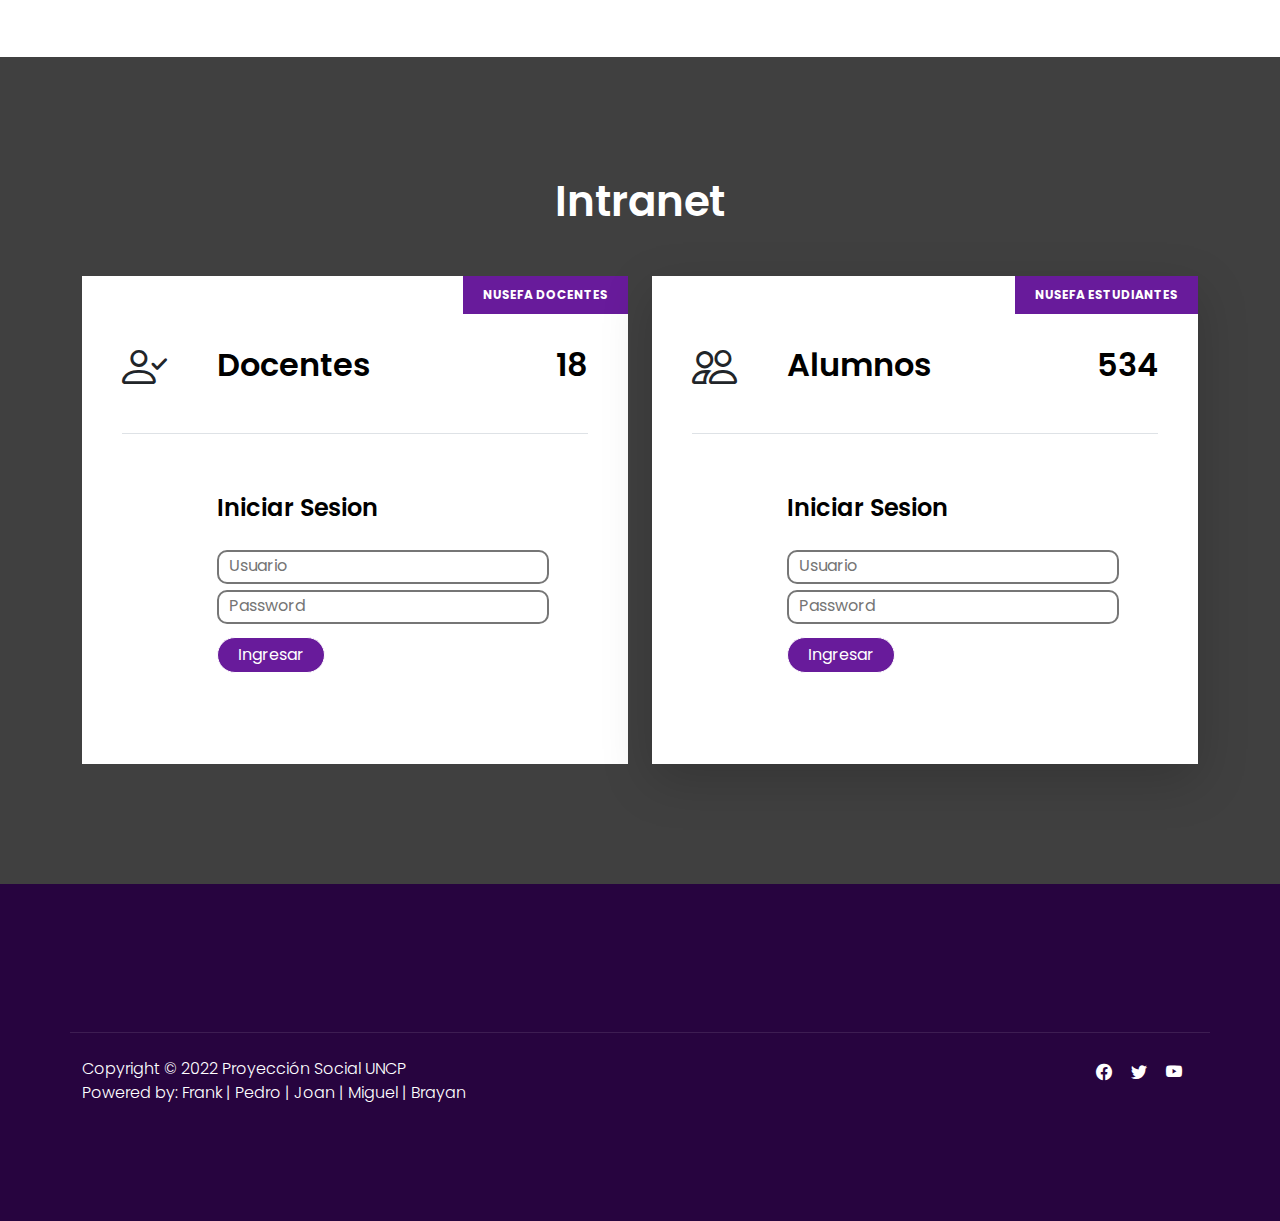
==== commit f7557665: "Login Finished" ====
--- a/index.html
+++ b/index.html
@@ -20,15 +20,13 @@
     />
     <link href="css/bootstrap.min.css" rel="stylesheet" />
 
-    <link href="css/estilos.css" rel="stylesheet" />
-
     <link href="css/bootstrap-icons.css" rel="stylesheet" />
 
     <link href="css/magnific-popup.css" rel="stylesheet" />
 
     <link href="css/tooplate-tween-agency.css" rel="stylesheet" />
 
-    <link rel="stylesheet" href="css/login.css">
+    <link rel="stylesheet" href="css/login.css" />
 
     <!--
 
@@ -631,23 +629,22 @@
                   <small class="pricing-recommend">Nusefa Docentes</small>
                 </div>
 
-                <div class="pricing-body">
-                  <h5 class="mb-3">
-                    
-                      <!--Formulario de Login-->
-                      <div class="contenedor__login-register">
-                          <form action="" class="formulario__login">
-                              <h2>Iniciar Sesión</h2>
-                              <input type="text" placeholder="Usuario">
-                              <input type="password" placeholder="Contraseña">
-                              <button>Entrar</button>
-                          </form>
-                      </div>
-                      
-                  </h5>
-                </div>
-
-
+                <div
+                  class="mb-5 pricing-body align-center justify-content-center"
+                  id="NusefaDocentes"
+                >
+                  <h5 class="mb-4">Iniciar Sesion</h5>
+                  <!--Formulario de Login-->
+                  <input type="text" class="form_input" placeholder="Usuario" />
+                  <input
+                    type="password"
+                    class="form_input"
+                    placeholder="Password"
+                  />
+                  <button class="btn_Ingresar" type="submit">
+                    Ingresar
+                  </button>
+                </div>
               </div>
             </div>
 
@@ -667,22 +664,21 @@
                   <small class="pricing-recommend">Nusefa Estudiantes</small>
                 </div>
 
-                <div class="pricing-body">
-                  
-                  <h5 class="mb-3">
-                    
-                    <!--Formulario de Login-->
-                    <div class="contenedor__login-register">
-                        <form action="" class="formulario__login">
-                            <h2>Iniciar Sesión</h2>
-                            <input type="text" placeholder="Usuario">
-                            <input type="password" placeholder="Contraseña">
-                            <button>Entrar</button>
-                        </form>
-                    </div>
-                    
-                </h5>
-
+                <div
+                  class="mb-5 pricing-body align-center justify-content-center"
+                  id="NusefaEstudiantas"
+                >
+                  <h5 class="mb-4">Iniciar Sesion</h5>
+                  <!--Formulario de Login-->
+                  <input type="text" class="form_input" placeholder="Usuario" />
+                  <input
+                    type="password"
+                    class="form_input"
+                    placeholder="Password"
+                  />
+                  <button class="btn_Ingresar" type="submit">
+                    Ingresar
+                  </button>
                 </div>
               </div>
             </div>
--- a/css/tooplate-tween-agency.css
+++ b/css/tooplate-tween-agency.css
@@ -787,11 +787,8 @@
     padding-bottom: 20px;
   }
 
-  .pricing-body {
-    margin-top: 30px;
-    margin-right: 0;
-    margin-left: 0;
-  }
+
+
 }
 
 @media screen and (max-width: 480px) {
@@ -805,4 +802,40 @@
     max-width: 45px;
     margin-right: auto;
   }
+}
+
+.form_input {
+  border-radius: 10px;
+  font-size: var(--font-weight-light);
+  padding-top: 2px;
+  padding-bottom: 4px;
+  padding-left: 10px;
+  margin-bottom: 3px;
+  margin-top: 3px;
+  border-style: solid;
+
+}
+
+.btn_Ingresar {
+  border-radius: 20px;
+  font-size: var(--font-weight-light);
+  padding: 5px;
+  padding-left: 20px;
+  padding-right: 20px;
+  margin-bottom: 3px;
+  margin-top: 10px;
+  background-color: var(--primary-color);
+  color: white;
+  border: none;
+  border: solid;
+  border-width: 1px;
+  border-color: var(--white-color);
+
+}
+
+.btn_Ingresar:hover {
+  background-color: var(--white-color);
+  color: var(--primary-color);
+  border-color: var(--primary-color);
+
 }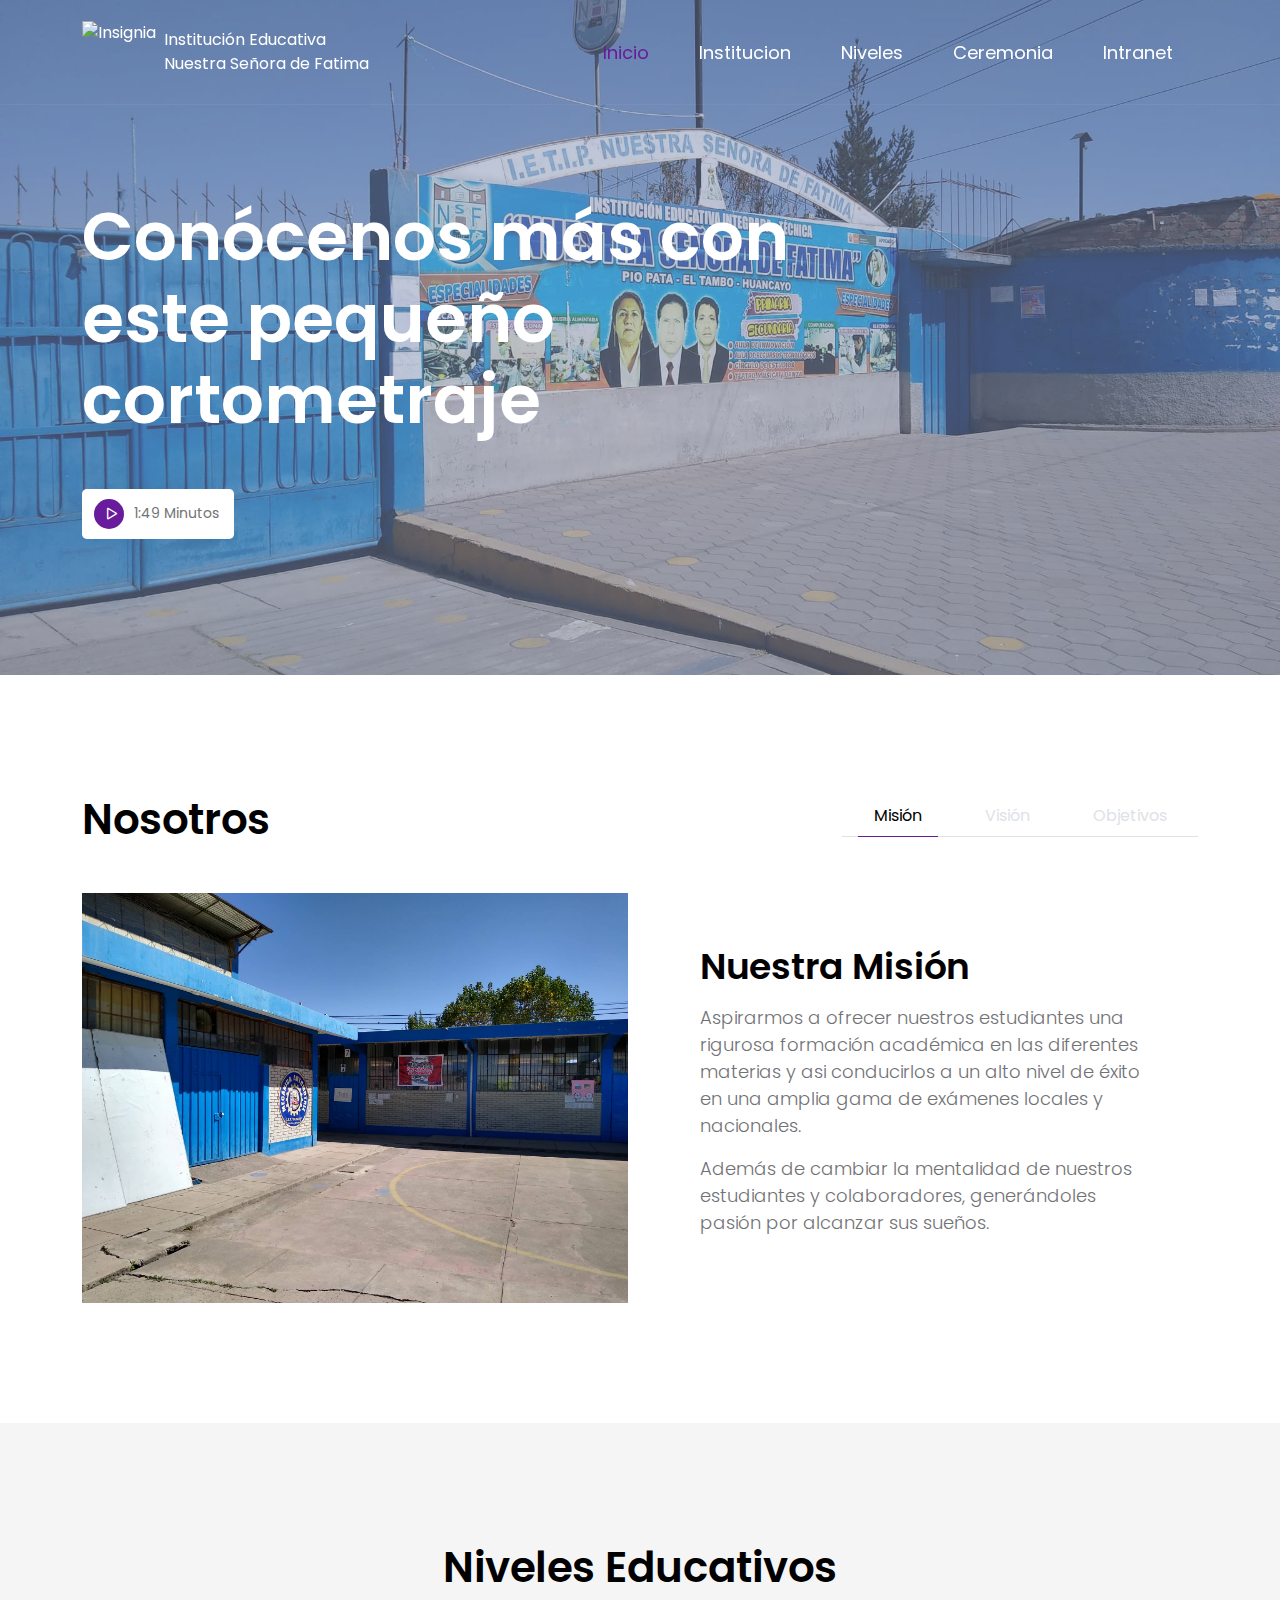
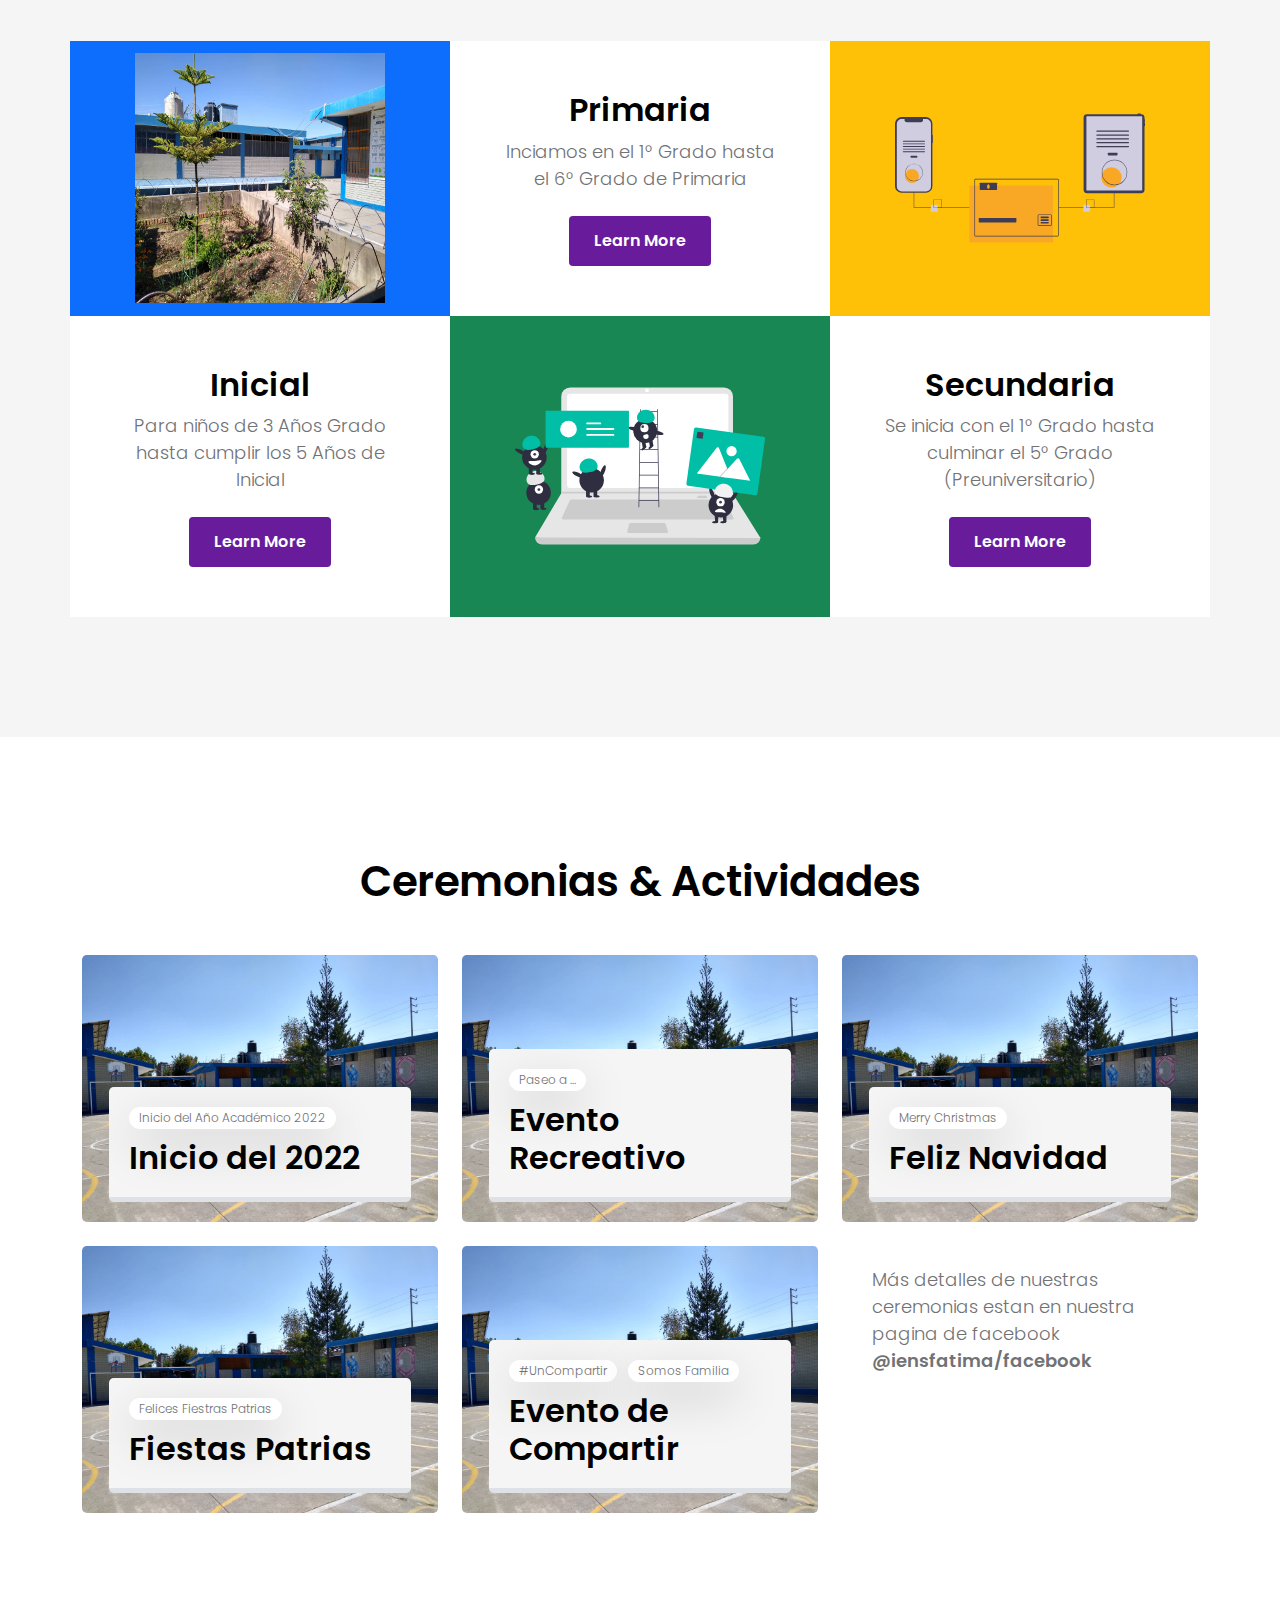
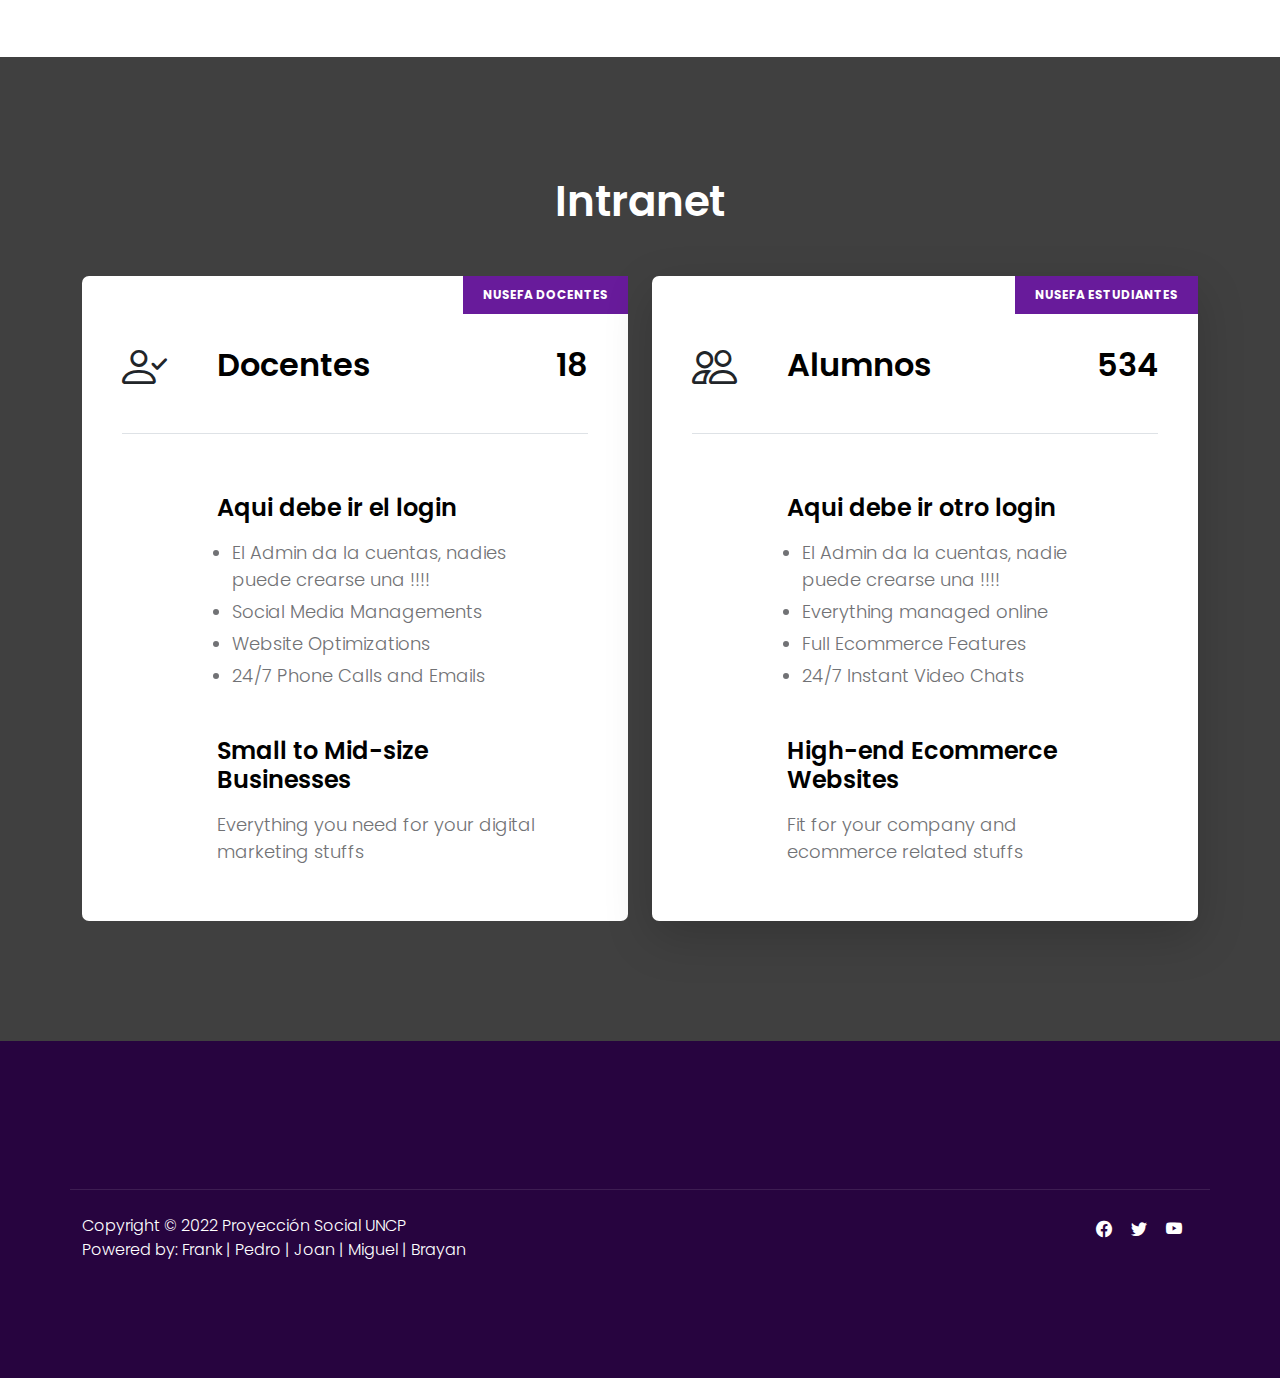
==== commit 2299f691: "Yeah 1" ====
--- a/index.html
+++ b/index.html
@@ -20,13 +20,13 @@
     />
     <link href="css/bootstrap.min.css" rel="stylesheet" />
 
+    <link href="css/estilos.css" rel="stylesheet" />
+
     <link href="css/bootstrap-icons.css" rel="stylesheet" />
 
     <link href="css/magnific-popup.css" rel="stylesheet" />
 
     <link href="css/tooplate-tween-agency.css" rel="stylesheet" />
-
-    <link rel="stylesheet" href="css/login.css" />
 
     <!--
 
@@ -49,7 +49,7 @@
             </div>
             <div class="p-2">
               <span>Institución Educativa</span> <br />
-              <span>Nuestra Señora de Fátima</span>
+              <span>Nuestra Señora de Fatima</span>
             </div>
           </div>
         </a>
@@ -629,21 +629,25 @@
                   <small class="pricing-recommend">Nusefa Docentes</small>
                 </div>
 
-                <div
-                  class="mb-5 pricing-body align-center justify-content-center"
-                  id="NusefaDocentes"
-                >
-                  <h5 class="mb-4">Iniciar Sesion</h5>
-                  <!--Formulario de Login-->
-                  <input type="text" class="form_input" placeholder="Usuario" />
-                  <input
-                    type="password"
-                    class="form_input"
-                    placeholder="Password"
-                  />
-                  <button class="btn_Ingresar" type="submit">
-                    Ingresar
-                  </button>
+                <div class="pricing-body">
+                  <h5 class="mb-3">Aqui debe ir el login</h5>
+
+                  <ul class="pricing-list">
+                    <li class="pricing-list-item">
+                      El Admin da la cuentas, nadies puede crearse una !!!!
+                    </li>
+                    <li class="pricing-list-item">Social Media Managements</li>
+                    <li class="pricing-list-item">Website Optimizations</li>
+                    <li class="pricing-list-item">
+                      24/7 Phone Calls and Emails
+                    </li>
+                  </ul>
+
+                  <h5 class="mt-lg-5 mt-4 mb-3">
+                    Small to Mid-size Businesses
+                  </h5>
+
+                  <p>Everything you need for your digital marketing stuffs</p>
                 </div>
               </div>
             </div>
@@ -664,21 +668,21 @@
                   <small class="pricing-recommend">Nusefa Estudiantes</small>
                 </div>
 
-                <div
-                  class="mb-5 pricing-body align-center justify-content-center"
-                  id="NusefaEstudiantas"
-                >
-                  <h5 class="mb-4">Iniciar Sesion</h5>
-                  <!--Formulario de Login-->
-                  <input type="text" class="form_input" placeholder="Usuario" />
-                  <input
-                    type="password"
-                    class="form_input"
-                    placeholder="Password"
-                  />
-                  <button class="btn_Ingresar" type="submit">
-                    Ingresar
-                  </button>
+                <div class="pricing-body">
+                  <h5 class="mb-3">Aqui debe ir otro login</h5>
+
+                  <ul class="pricing-list">
+                    <li class="pricing-list-item">
+                      El Admin da la cuentas, nadie puede crearse una !!!!
+                    </li>
+                    <li class="pricing-list-item">Everything managed online</li>
+                    <li class="pricing-list-item">Full Ecommerce Features</li>
+                    <li class="pricing-list-item">24/7 Instant Video Chats</li>
+                  </ul>
+
+                  <h5 class="mt-lg-5 mt-4 mb-3">High-end Ecommerce Websites</h5>
+
+                  <p>Fit for your company and ecommerce related stuffs</p>
                 </div>
               </div>
             </div>
--- a/css/tooplate-tween-agency.css
+++ b/css/tooplate-tween-agency.css
@@ -543,6 +543,7 @@
 .pricing-plan {
   padding: 60px 40px 40px 40px;
   position: relative;
+  border-radius: 7px;
 }
 
 .pricing-header {
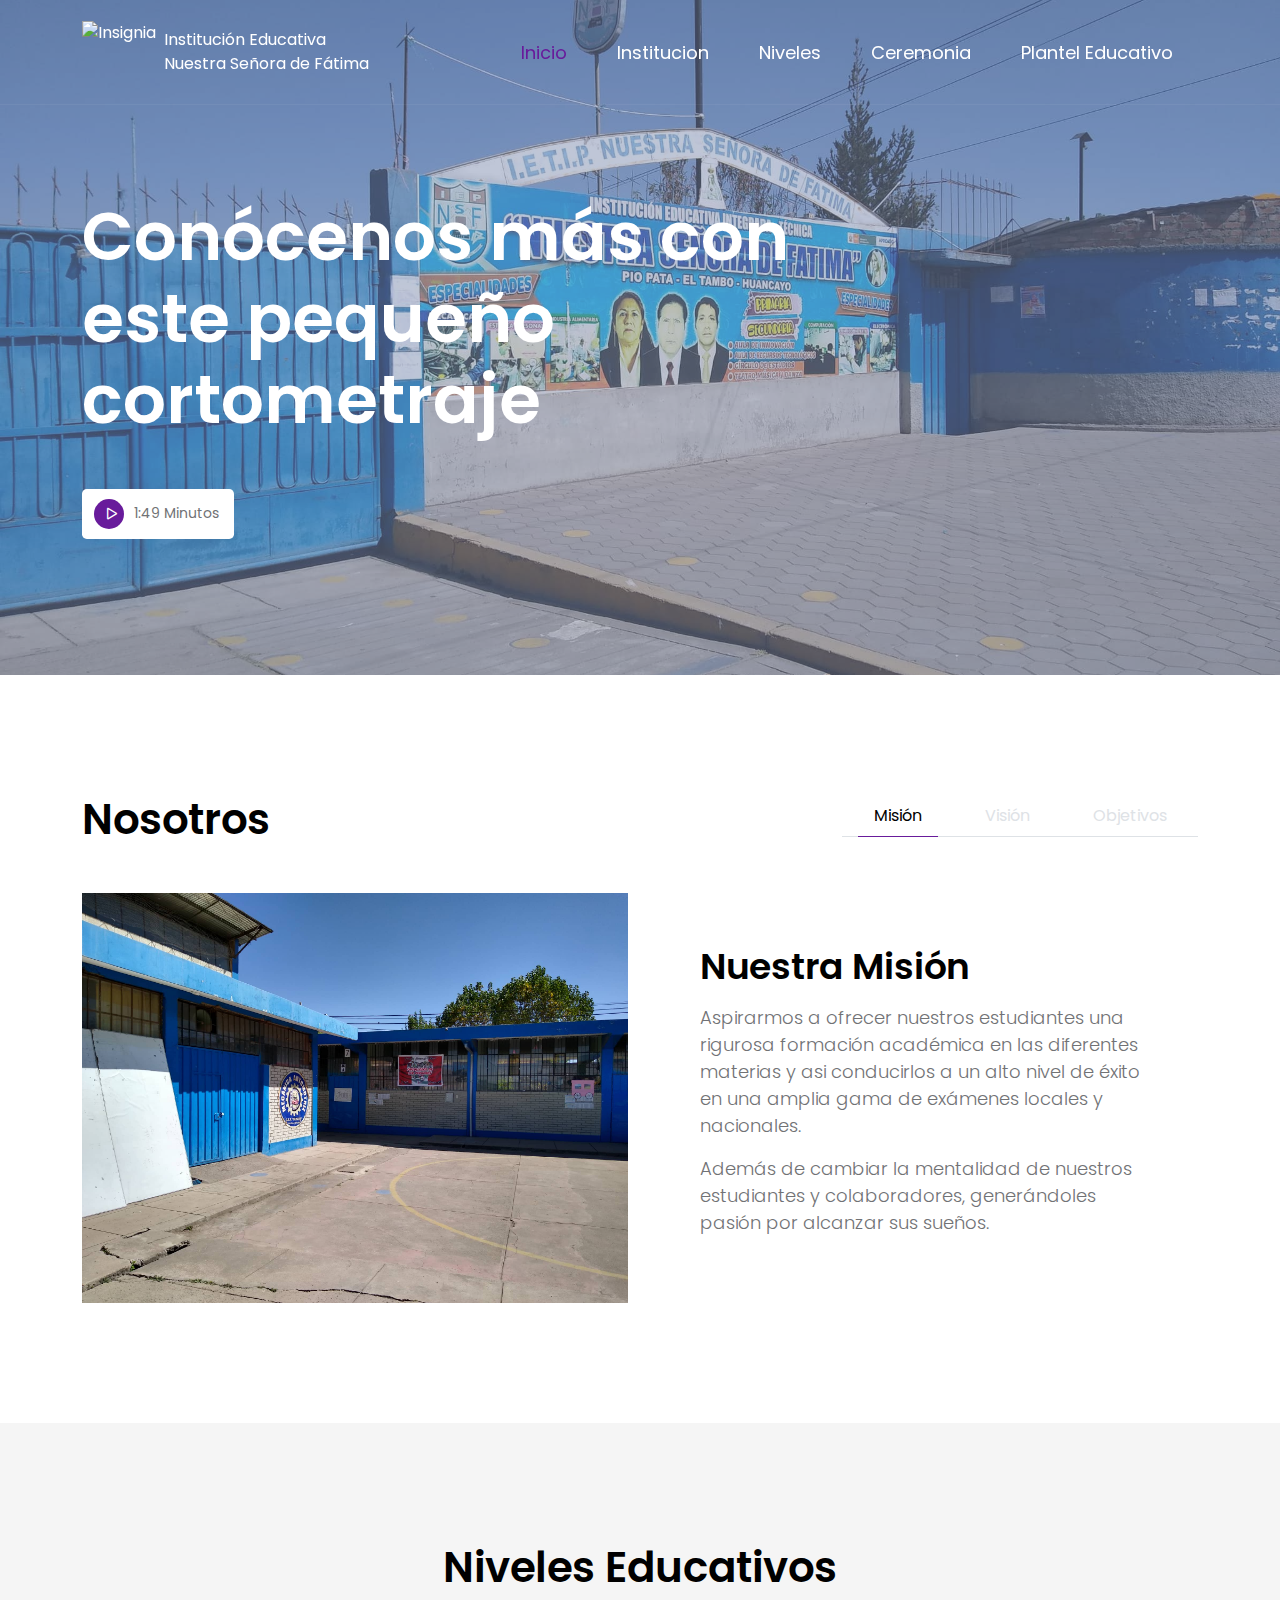
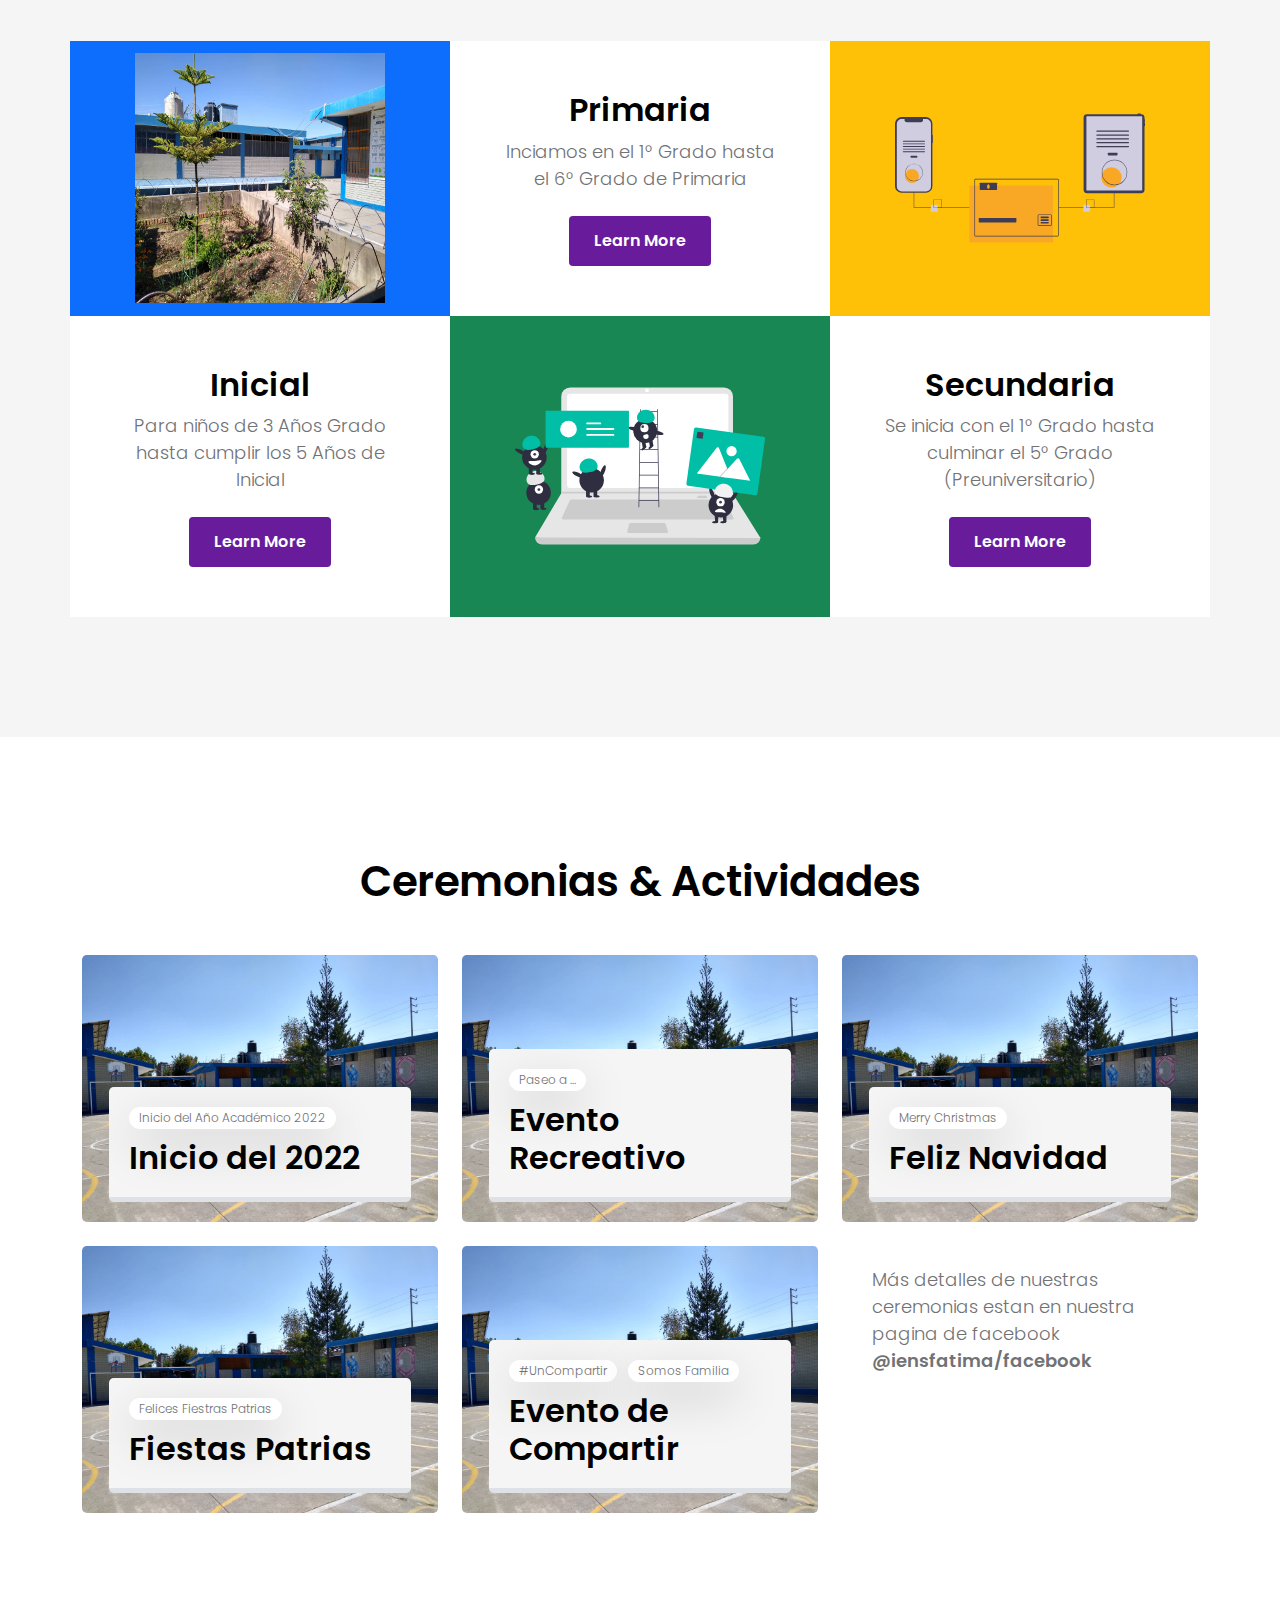
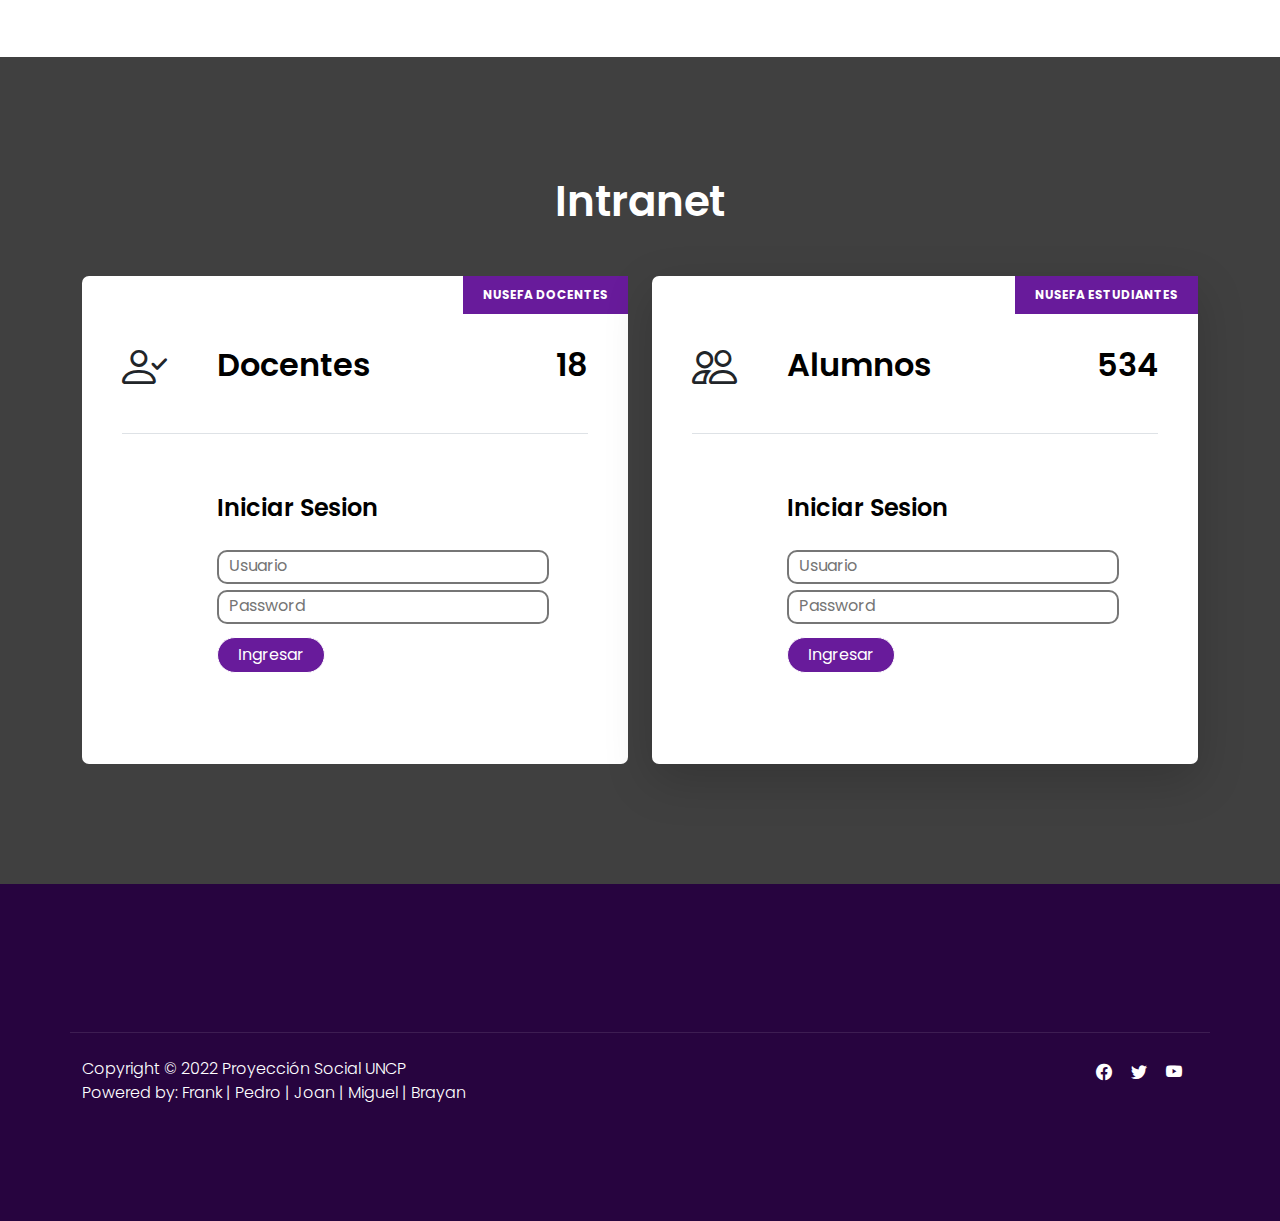
==== commit 4694267c: "Link modified" ====
--- a/index.html
+++ b/index.html
@@ -20,19 +20,20 @@
     />
     <link href="css/bootstrap.min.css" rel="stylesheet" />
 
-    <link href="css/estilos.css" rel="stylesheet" />
-
     <link href="css/bootstrap-icons.css" rel="stylesheet" />
 
     <link href="css/magnific-popup.css" rel="stylesheet" />
 
     <link href="css/tooplate-tween-agency.css" rel="stylesheet" />
 
+    <link rel="stylesheet" href="css/login.css" />
+
     <!--
 
 
 
---></head>
+-->
+  </head>
 
   <body>
     <nav class="navbar fixed-top navbar-expand-lg">
@@ -49,7 +50,7 @@
             </div>
             <div class="p-2">
               <span>Institución Educativa</span> <br />
-              <span>Nuestra Señora de Fatima</span>
+              <span>Nuestra Señora de Fátima</span>
             </div>
           </div>
         </a>
@@ -85,7 +86,7 @@
             </li>
 
             <li class="nav-item">
-              <a class="nav-link" href="#section_5">Intranet</a>
+              <a class="nav-link" href="#section_5">Plantel Educativo</a>
             </li>
           </ul>
         </div>
@@ -629,25 +630,19 @@
                   <small class="pricing-recommend">Nusefa Docentes</small>
                 </div>
 
-                <div class="pricing-body">
-                  <h5 class="mb-3">Aqui debe ir el login</h5>
-
-                  <ul class="pricing-list">
-                    <li class="pricing-list-item">
-                      El Admin da la cuentas, nadies puede crearse una !!!!
-                    </li>
-                    <li class="pricing-list-item">Social Media Managements</li>
-                    <li class="pricing-list-item">Website Optimizations</li>
-                    <li class="pricing-list-item">
-                      24/7 Phone Calls and Emails
-                    </li>
-                  </ul>
-
-                  <h5 class="mt-lg-5 mt-4 mb-3">
-                    Small to Mid-size Businesses
-                  </h5>
-
-                  <p>Everything you need for your digital marketing stuffs</p>
+                <div
+                  class="mb-5 pricing-body align-center justify-content-center"
+                  id="NusefaDocentes"
+                >
+                  <h5 class="mb-4">Iniciar Sesion</h5>
+                  <!--Formulario de Login-->
+                  <input type="text" class="form_input" placeholder="Usuario" />
+                  <input
+                    type="password"
+                    class="form_input"
+                    placeholder="Password"
+                  />
+                  <button class="btn_Ingresar" type="submit">Ingresar</button>
                 </div>
               </div>
             </div>
@@ -668,21 +663,19 @@
                   <small class="pricing-recommend">Nusefa Estudiantes</small>
                 </div>
 
-                <div class="pricing-body">
-                  <h5 class="mb-3">Aqui debe ir otro login</h5>
-
-                  <ul class="pricing-list">
-                    <li class="pricing-list-item">
-                      El Admin da la cuentas, nadie puede crearse una !!!!
-                    </li>
-                    <li class="pricing-list-item">Everything managed online</li>
-                    <li class="pricing-list-item">Full Ecommerce Features</li>
-                    <li class="pricing-list-item">24/7 Instant Video Chats</li>
-                  </ul>
-
-                  <h5 class="mt-lg-5 mt-4 mb-3">High-end Ecommerce Websites</h5>
-
-                  <p>Fit for your company and ecommerce related stuffs</p>
+                <div
+                  class="mb-5 pricing-body align-center justify-content-center"
+                  id="NusefaEstudiantas"
+                >
+                  <h5 class="mb-4">Iniciar Sesion</h5>
+                  <!--Formulario de Login-->
+                  <input type="text" class="form_input" placeholder="Usuario" />
+                  <input
+                    type="password"
+                    class="form_input"
+                    placeholder="Password"
+                  />
+                  <button class="btn_Ingresar" type="submit">Ingresar</button>
                 </div>
               </div>
             </div>
--- a/css/login.css
+++ b/css/login.css
@@ -0,0 +1,146 @@
+/*Formularios*/
+
+.caja__trasera{
+    width: 100%;
+    padding: 10px 20px;
+    display: flex;
+    justify-content: center;
+    -webkit-backdrop-filter: blur(10px);
+    backdrop-filter: blur(10px);
+    background-color: rgba(255, 255, 255, 0.5);
+
+}
+.caja__trasera div{
+    margin: 100px 40px;
+    color: white;
+    transition: all 500ms;
+}
+
+
+.caja__trasera div p,
+.caja__trasera button{
+    margin-top: 30px;
+}
+
+.caja__trasera div h3{
+    font-weight: 400;
+    font-size: 26px;
+}
+
+.caja__trasera div p{
+    font-size: 16px;
+    font-weight: 300;
+}
+
+.caja__trasera button{
+    padding: 10px 40px;
+    border: 2px solid #fff;
+    font-size: 14px;
+    background: transparent;
+    font-weight: 600;
+    cursor: pointer;
+    color: white;
+    outline: none;
+    transition: all 300ms;
+}
+
+.caja__trasera button:hover{
+    background: #fff;
+    color: #46A2FD;
+}
+
+
+
+
+
+
+
+.contenedor__login-register{
+    display: flex;
+    align-items: center;
+    width: 100%;
+    max-width: 380px;
+    position: relative;
+    top: 160px;
+    left: -10px;
+
+}
+
+.contenedor__login-register form{
+    width: 100%;
+    padding: 80px 30px;
+    background: skyblue;
+    position: absolute;
+    border-radius: 20px;
+}
+
+.contenedor__login-register form h2{
+    font-size: 30px;
+    text-align: center;
+    margin-bottom: 20px;
+    color: #000000;
+}
+
+.contenedor__login-register form input{
+    width: 100%;
+    margin-top: 20px;
+    padding: 10px;
+    border: none;
+    background: #F2F2F2;
+    font-size: 16px;
+    outline: none;
+}
+
+.contenedor__login-register form button{
+    padding: 10px 40px;
+    margin-top: 40px;
+    border: none;
+    font-size: 14px;
+    background: #4698fd;
+    font-weight: 1000;
+    cursor: pointer;
+    color: white;   
+    outline: none;
+}
+
+
+
+
+.formulario__login{
+    opacity: 1; 
+    display: block;
+}
+
+
+
+@media screen and (max-width: 850px){
+
+    main{
+        margin-top: 50px;
+    }
+
+    .caja__trasera{
+        max-width: 350px;
+        height: 300px;
+        flex-direction: column;
+        margin: auto;
+    }
+
+    .caja__trasera div{
+        margin: 0px;
+        position: absolute;
+    }
+
+
+    /*Formularios*/
+
+    .contenedor__login-register{
+        top: -10px;
+        left: -5px;
+        margin: auto;
+    }
+
+    .contenedor__login-register form{
+        position: relative;
+    }
+}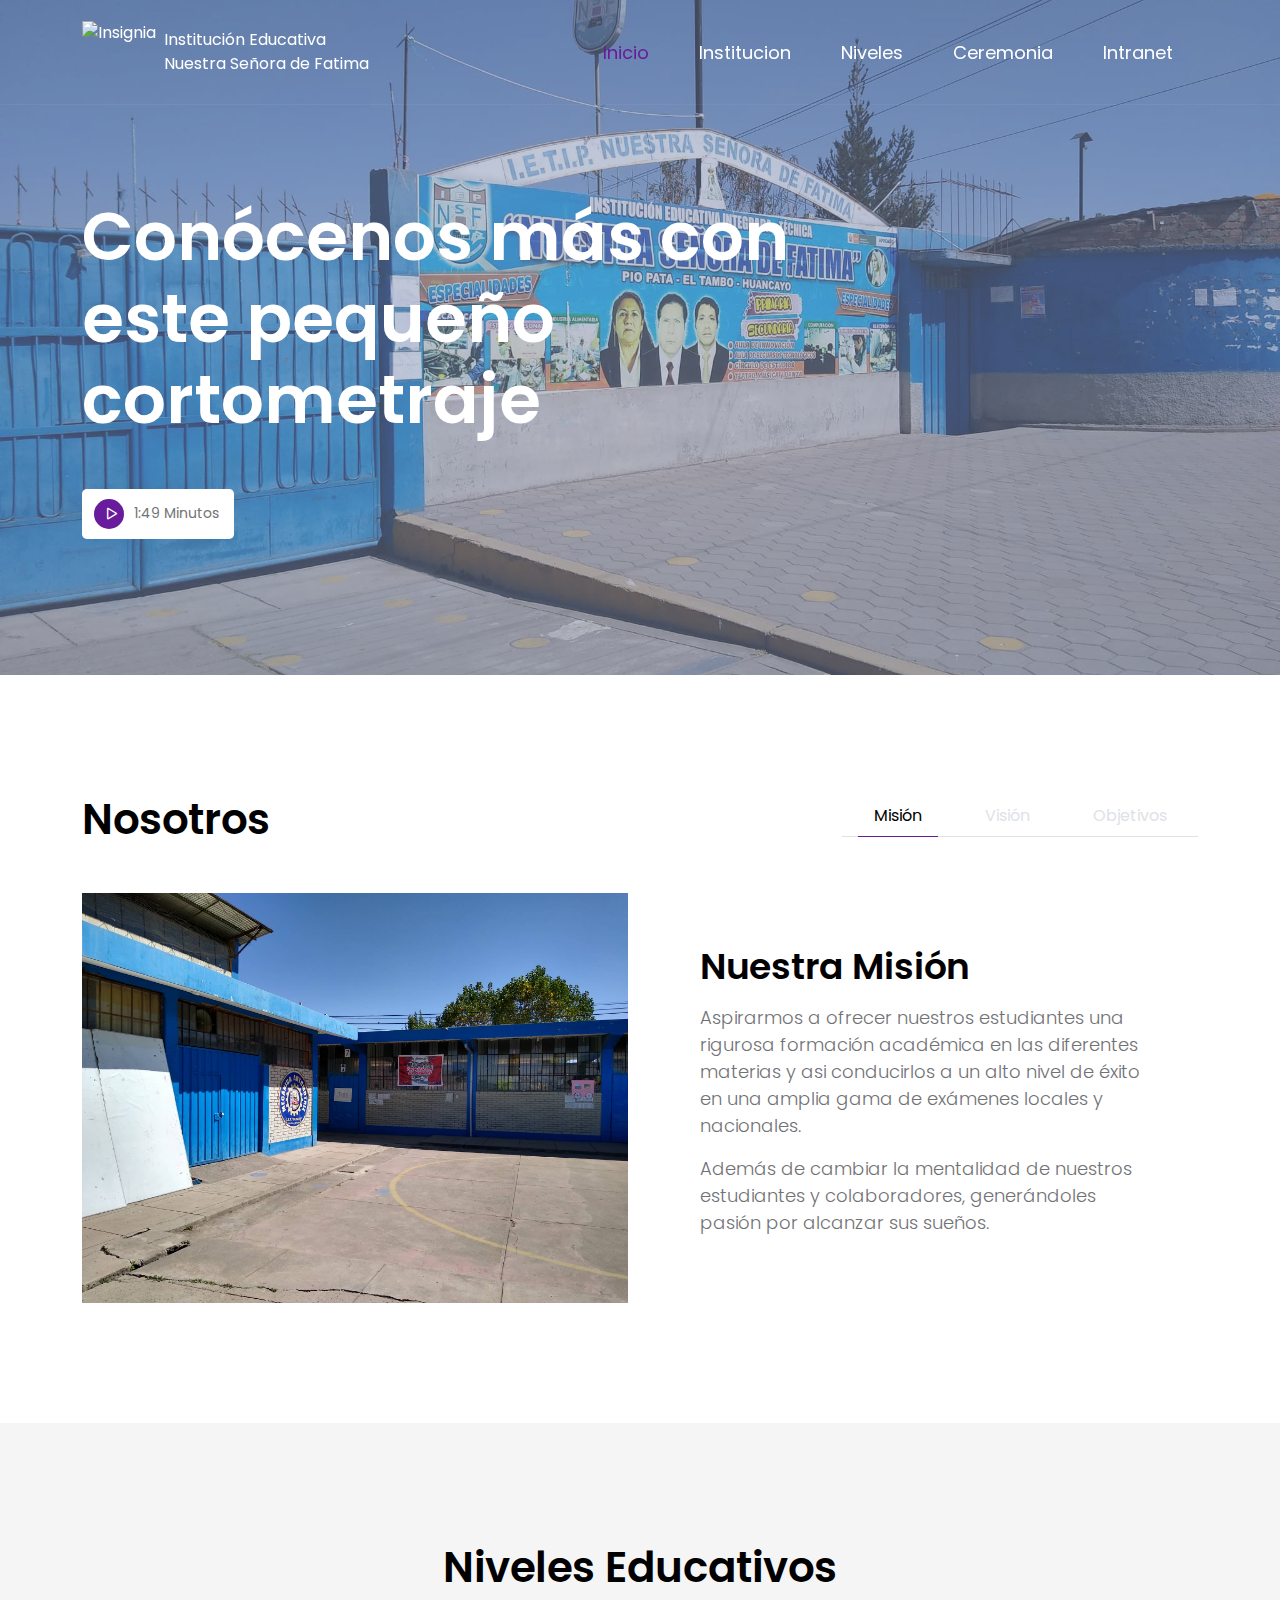
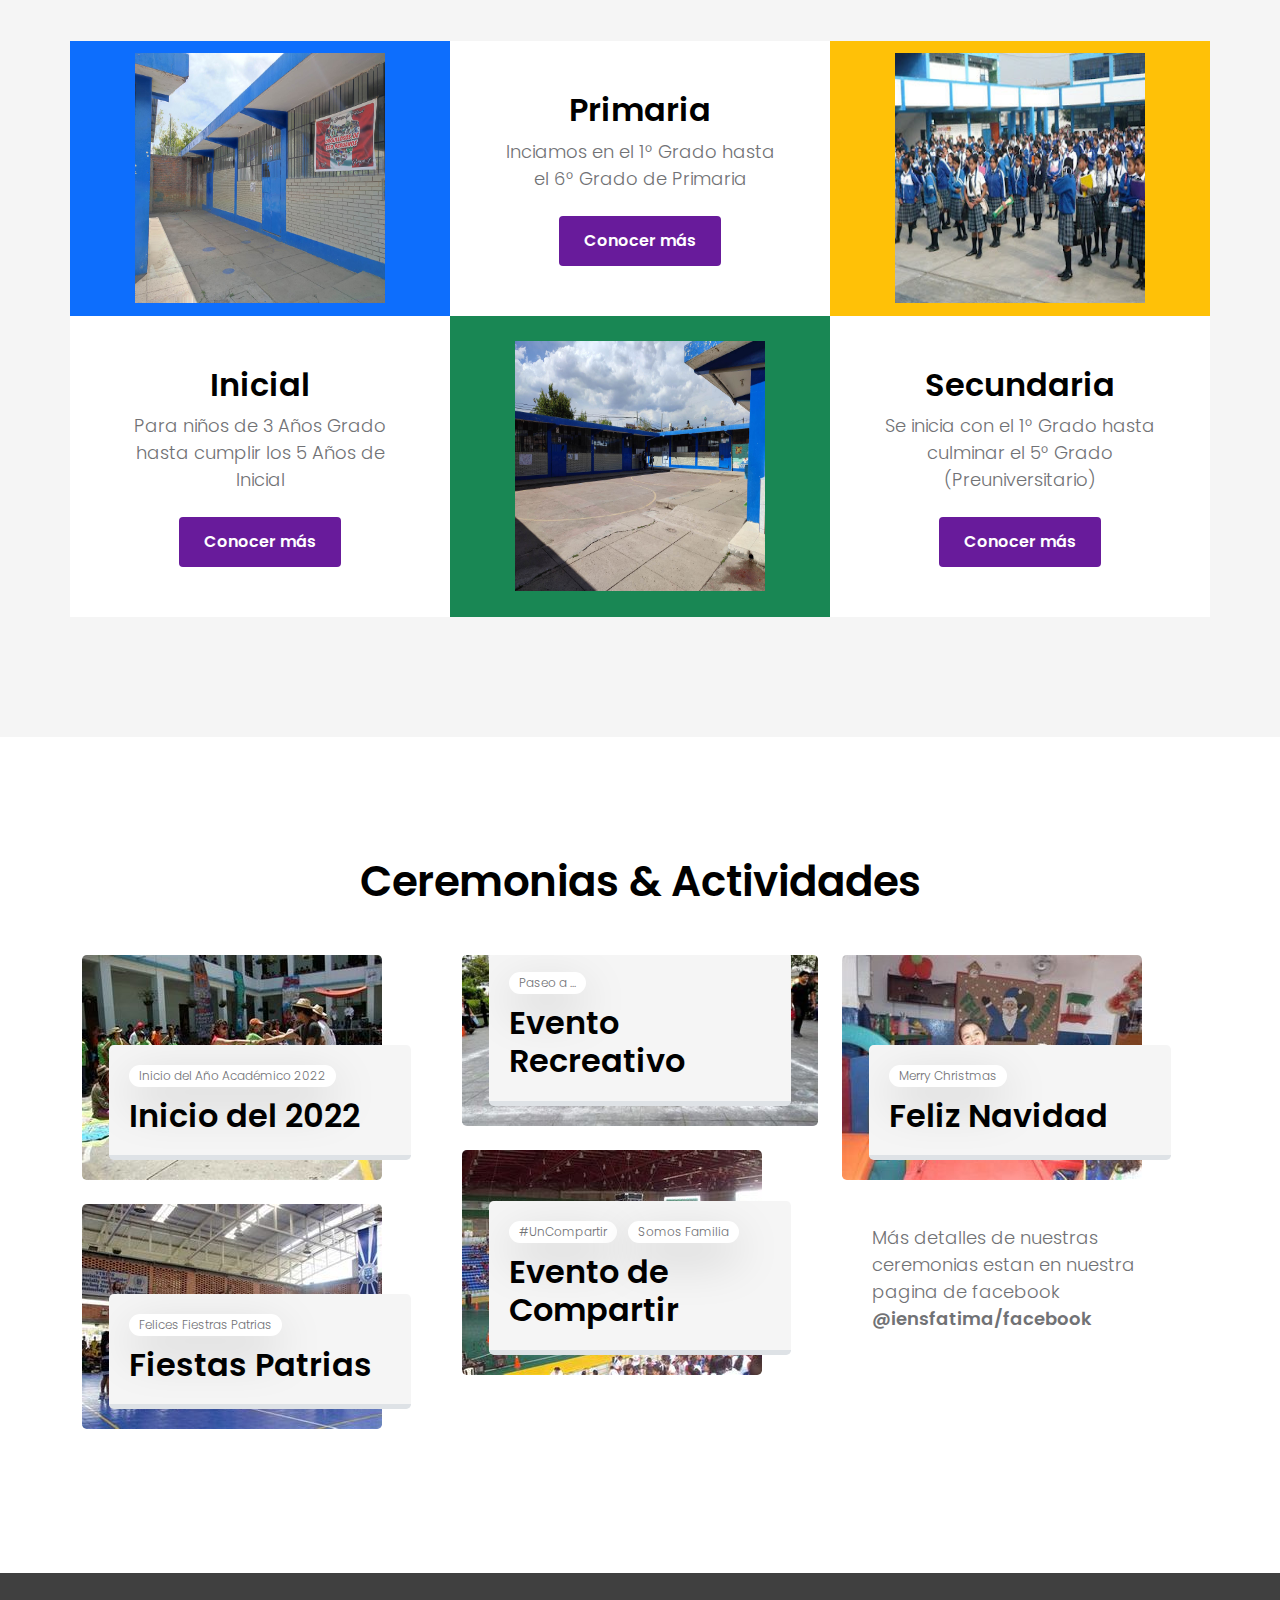
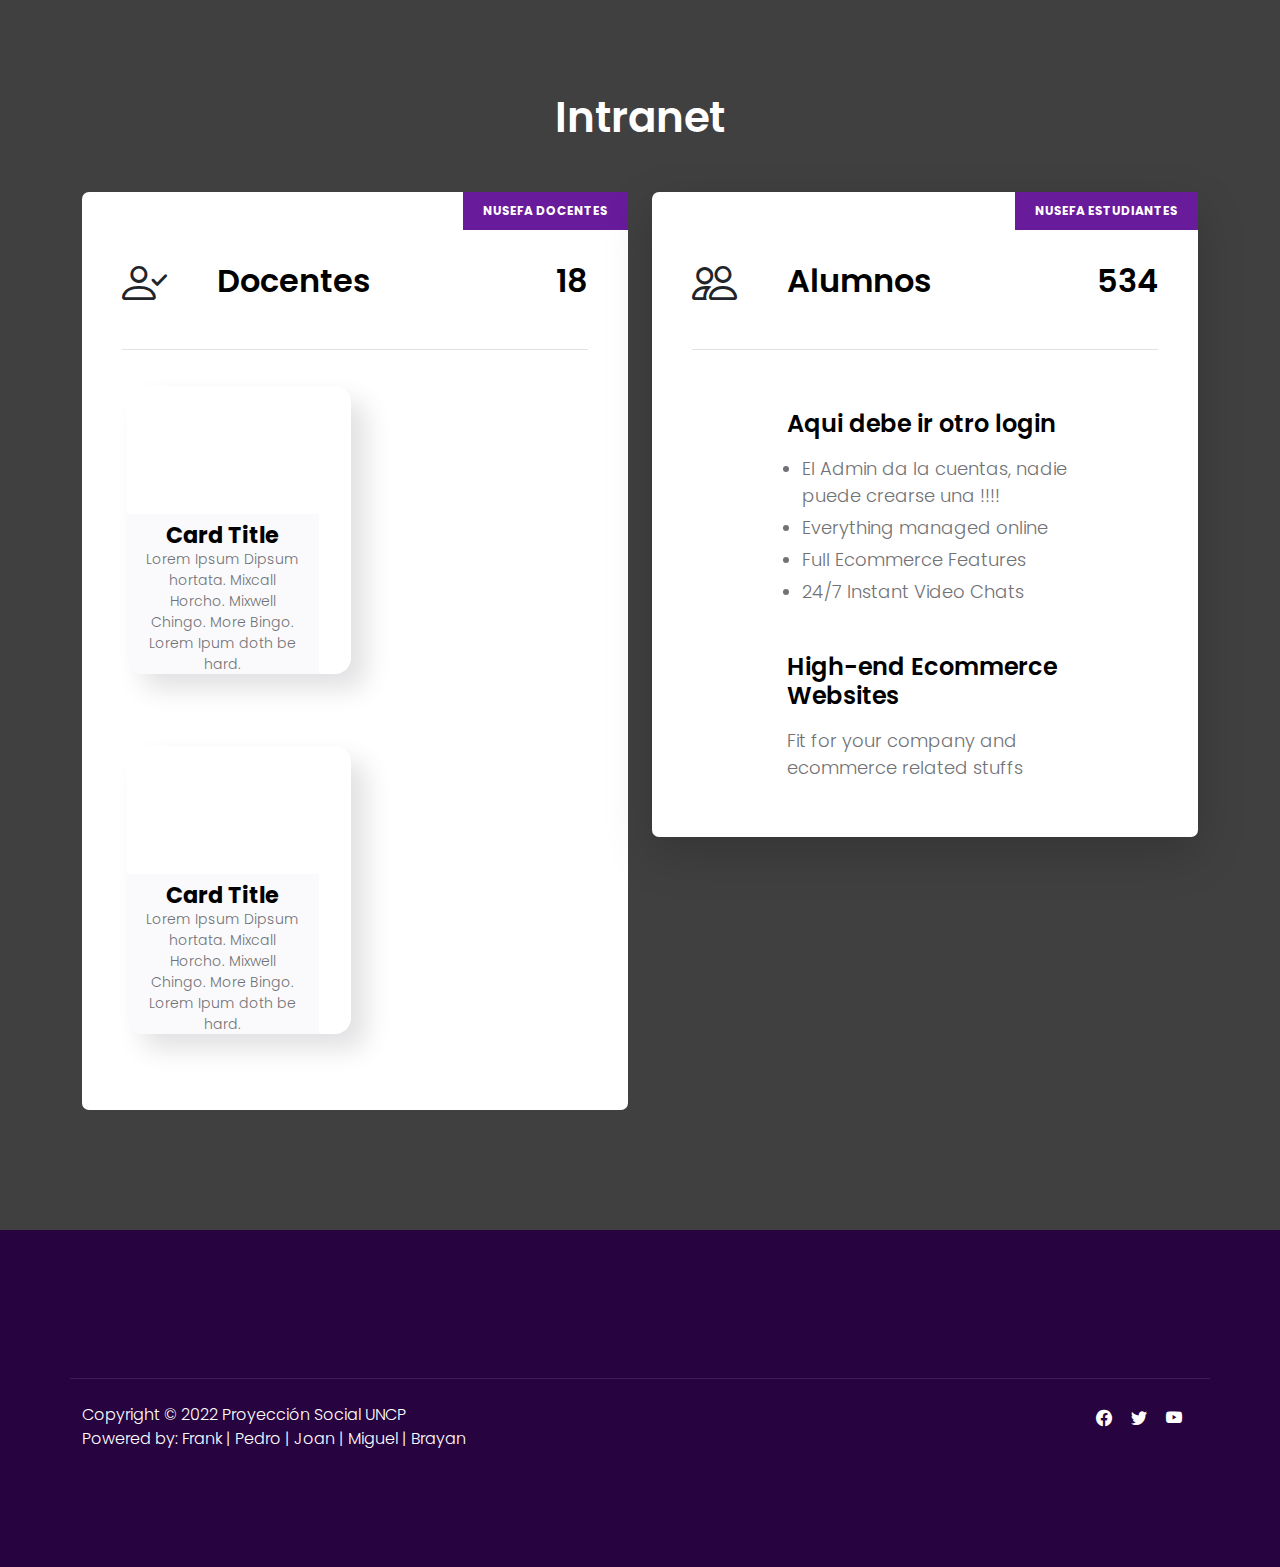
==== commit 9d79913f: "Adding Images" ====
--- a/index.html
+++ b/index.html
@@ -20,13 +20,14 @@
     />
     <link href="css/bootstrap.min.css" rel="stylesheet" />
 
+    <link href="css/estilos.css" rel="stylesheet" />
+    <link href="css/card.css" rel="stylesheet" />
+
     <link href="css/bootstrap-icons.css" rel="stylesheet" />
 
     <link href="css/magnific-popup.css" rel="stylesheet" />
 
     <link href="css/tooplate-tween-agency.css" rel="stylesheet" />
-
-    <link rel="stylesheet" href="css/login.css" />
 
     <!--
 
@@ -50,7 +51,7 @@
             </div>
             <div class="p-2">
               <span>Institución Educativa</span> <br />
-              <span>Nuestra Señora de Fátima</span>
+              <span>Nuestra Señora de Fatima</span>
             </div>
           </div>
         </a>
@@ -86,7 +87,7 @@
             </li>
 
             <li class="nav-item">
-              <a class="nav-link" href="#section_5">Plantel Educativo</a>
+              <a class="nav-link" href="#section_5">Intranet</a>
             </li>
           </ul>
         </div>
@@ -413,7 +414,7 @@
 
             <div class="col-lg-4 col-12 d-flex bg-primary p-0">
               <img
-                src="images/services/primaria.jpg"
+                src="images/niveles/primaria.jpg"
                 class="img-fluid services-image"
                 alt=""
               />
@@ -427,13 +428,15 @@
                   Inciamos en el 1° Grado hasta el 6° Grado de Primaria
                 </p>
 
-                <a class="custom-btn custom-bg-dark btn" href="#">Learn More</a>
-              </div>
-            </div>
-
-            <div class="col-lg-4 col-12 d-flex bg-warning p-0">
+                <a class="custom-btn custom-bg-dark btn" href="#"
+                  >Conocer más</a
+                >
+              </div>
+            </div>
+
+            <div class="col-lg-4 col-15 d-flex bg-warning p-0">
               <img
-                src="images/services/undraw_online_transactions_02ka.svg"
+                src="images/niveles/secundaria.jpg"
                 class="img-fluid services-image"
                 alt=""
               />
@@ -449,7 +452,9 @@
                   Para niños de 3 Años Grado hasta cumplir los 5 Años de Inicial
                 </p>
 
-                <a class="custom-btn custom-bg-dark btn" href="#">Learn More</a>
+                <a class="custom-btn custom-bg-dark btn" href="#"
+                  >Conocer más</a
+                >
               </div>
             </div>
 
@@ -457,7 +462,7 @@
               class="col-lg-4 col-12 d-flex bg-success p-0 order-lg-0 order-sm-4"
             >
               <img
-                src="images/services/undraw_content_team_3epn.svg"
+                src="images/niveles/inicial.jpg"
                 class="img-fluid services-image"
                 alt=""
               />
@@ -472,7 +477,9 @@
                   (Preuniversitario)
                 </p>
 
-                <a class="custom-btn custom-bg-dark btn" href="#">Learn More</a>
+                <a class="custom-btn custom-bg-dark btn" href="#"
+                  >Conocer más</a
+                >
               </div>
             </div>
           </div>
@@ -489,9 +496,9 @@
             <div class="col-lg-4 col-12">
               <div class="work-thumb mb-4">
                 <div class="work-image-wrap">
-                  <a href="images/work/fiestas_patrias.jpg" class="image-popup">
+                  <a href="images/eventos/1.jpg" class="image-popup">
                     <img
-                      src="images/work/fiestas_patrias.jpg"
+                      src="images/eventos/1.jpg"
                       class="img-fluid work-image"
                       alt=""
                     />
@@ -509,9 +516,9 @@
 
               <div class="work-thumb mb-4">
                 <div class="work-image-wrap">
-                  <a href="images/work/fiestas_patrias.jpg" class="image-popup">
+                  <a href="images/eventos/2.jpg" class="image-popup">
                     <img
-                      src="images/work/fiestas_patrias.jpg"
+                      src="images/eventos/2.jpg"
                       class="img-fluid work-image"
                       alt=""
                     />
@@ -531,9 +538,9 @@
             <div class="col-lg-4 col-12">
               <div class="work-thumb mb-4">
                 <div class="work-image-wrap">
-                  <a href="images/work/fiestas_patrias.jpg" class="image-popup">
+                  <a href="images/eventos/3.jpg" class="image-popup">
                     <img
-                      src="images/work/fiestas_patrias.jpg"
+                      src="images/eventos/3.jpg"
                       class="img-fluid work-image"
                       alt=""
                     />
@@ -549,9 +556,9 @@
 
               <div class="work-thumb mb-4">
                 <div class="work-image-wrap">
-                  <a href="images/work/fiestas_patrias.jpg" class="image-popup">
+                  <a href="images/eventos/4.jpg" class="image-popup">
                     <img
-                      src="images/work/fiestas_patrias.jpg"
+                      src="images/eventos/4.jpg"
                       class="img-fluid work-image"
                       alt=""
                     />
@@ -575,9 +582,9 @@
             <div class="col-lg-4 col-12">
               <div class="work-thumb mb-4">
                 <div class="work-image-wrap">
-                  <a href="images/work/fiestas_patrias.jpg" class="image-popup">
+                  <a href="images/eventos/5.jpg" class="image-popup">
                     <img
-                      src="images/work/fiestas_patrias.jpg"
+                      src="images/eventos/5.jpg"
                       class="img-fluid work-image"
                       alt=""
                     />
@@ -629,20 +636,40 @@
 
                   <small class="pricing-recommend">Nusefa Docentes</small>
                 </div>
-
-                <div
-                  class="mb-5 pricing-body align-center justify-content-center"
-                  id="NusefaDocentes"
-                >
-                  <h5 class="mb-4">Iniciar Sesion</h5>
-                  <!--Formulario de Login-->
-                  <input type="text" class="form_input" placeholder="Usuario" />
-                  <input
-                    type="password"
-                    class="form_input"
-                    placeholder="Password"
-                  />
-                  <button class="btn_Ingresar" type="submit">Ingresar</button>
+                <div class="contenedor"></div>
+                <div class="center">
+                  <div class="property-card">
+                    <div class="property-image">
+                      <div class="property-image-title">
+                        <!-- Optional <h5>Card Title</h5> If you want it, turn on the CSS also. -->
+                      </div>
+                    </div>
+                    <div class="property-description">
+                      <h5 class="card-title">Card Title</h5>
+                      <p class="card-p">
+                        Lorem Ipsum Dipsum hortata. Mixcall Horcho. Mixwell
+                        Chingo. More Bingo. Lorem Ipum doth be hard.
+                      </p>
+                    </div>
+                  </div>
+                </div>
+                <div class="center">
+                  <div class="property-card">
+                    <a href="#">
+                      <div class="property-image">
+                        <div class="property-image-title">
+                          <!-- Optional <h5>Card Title</h5> If you want it, turn on the CSS also. -->
+                        </div>
+                      </div></a
+                    >
+                    <div class="property-description">
+                      <h5 class="card-title">Card Title</h5>
+                      <p class="card-p">
+                        Lorem Ipsum Dipsum hortata. Mixcall Horcho. Mixwell
+                        Chingo. More Bingo. Lorem Ipum doth be hard.
+                      </p>
+                    </div>
+                  </div>
                 </div>
               </div>
             </div>
@@ -663,19 +690,21 @@
                   <small class="pricing-recommend">Nusefa Estudiantes</small>
                 </div>
 
-                <div
-                  class="mb-5 pricing-body align-center justify-content-center"
-                  id="NusefaEstudiantas"
-                >
-                  <h5 class="mb-4">Iniciar Sesion</h5>
-                  <!--Formulario de Login-->
-                  <input type="text" class="form_input" placeholder="Usuario" />
-                  <input
-                    type="password"
-                    class="form_input"
-                    placeholder="Password"
-                  />
-                  <button class="btn_Ingresar" type="submit">Ingresar</button>
+                <div class="pricing-body">
+                  <h5 class="mb-3">Aqui debe ir otro login</h5>
+
+                  <ul class="pricing-list">
+                    <li class="pricing-list-item">
+                      El Admin da la cuentas, nadie puede crearse una !!!!
+                    </li>
+                    <li class="pricing-list-item">Everything managed online</li>
+                    <li class="pricing-list-item">Full Ecommerce Features</li>
+                    <li class="pricing-list-item">24/7 Instant Video Chats</li>
+                  </ul>
+
+                  <h5 class="mt-lg-5 mt-4 mb-3">High-end Ecommerce Websites</h5>
+
+                  <p>Fit for your company and ecommerce related stuffs</p>
                 </div>
               </div>
             </div>
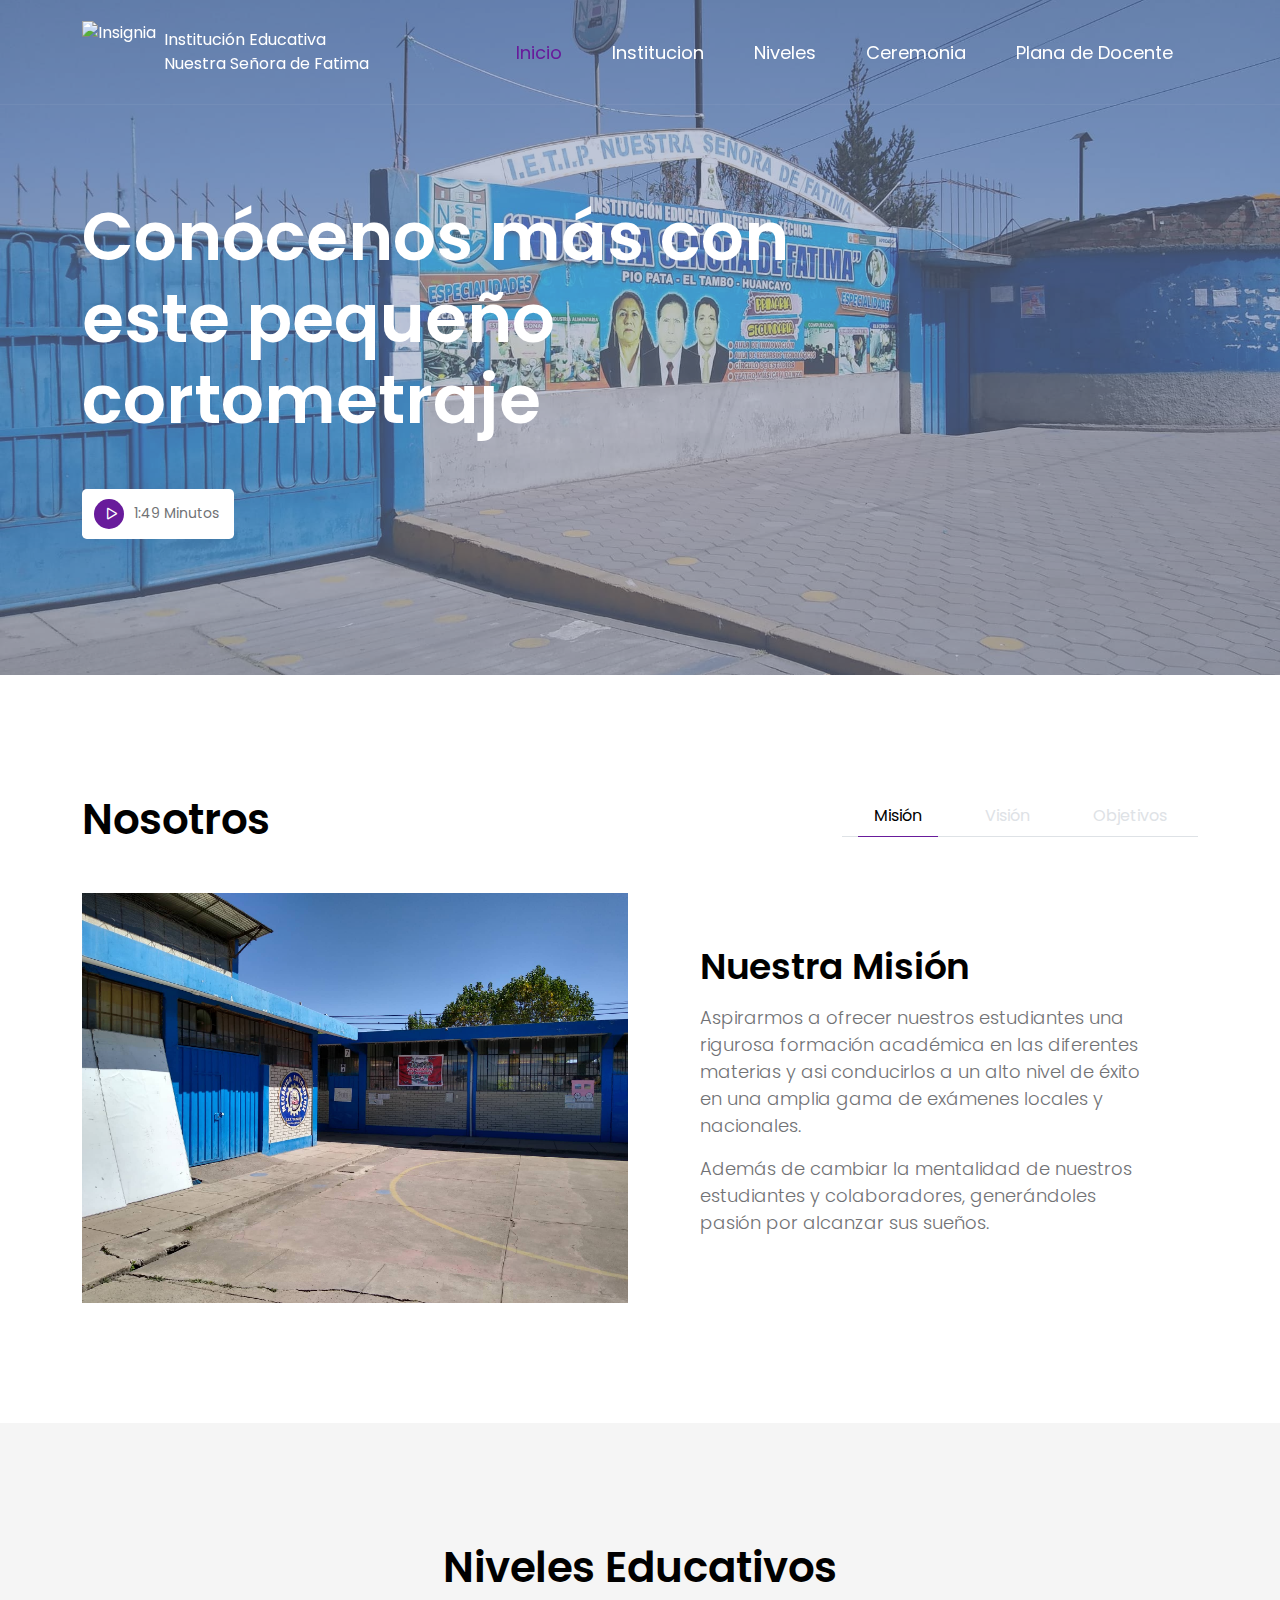
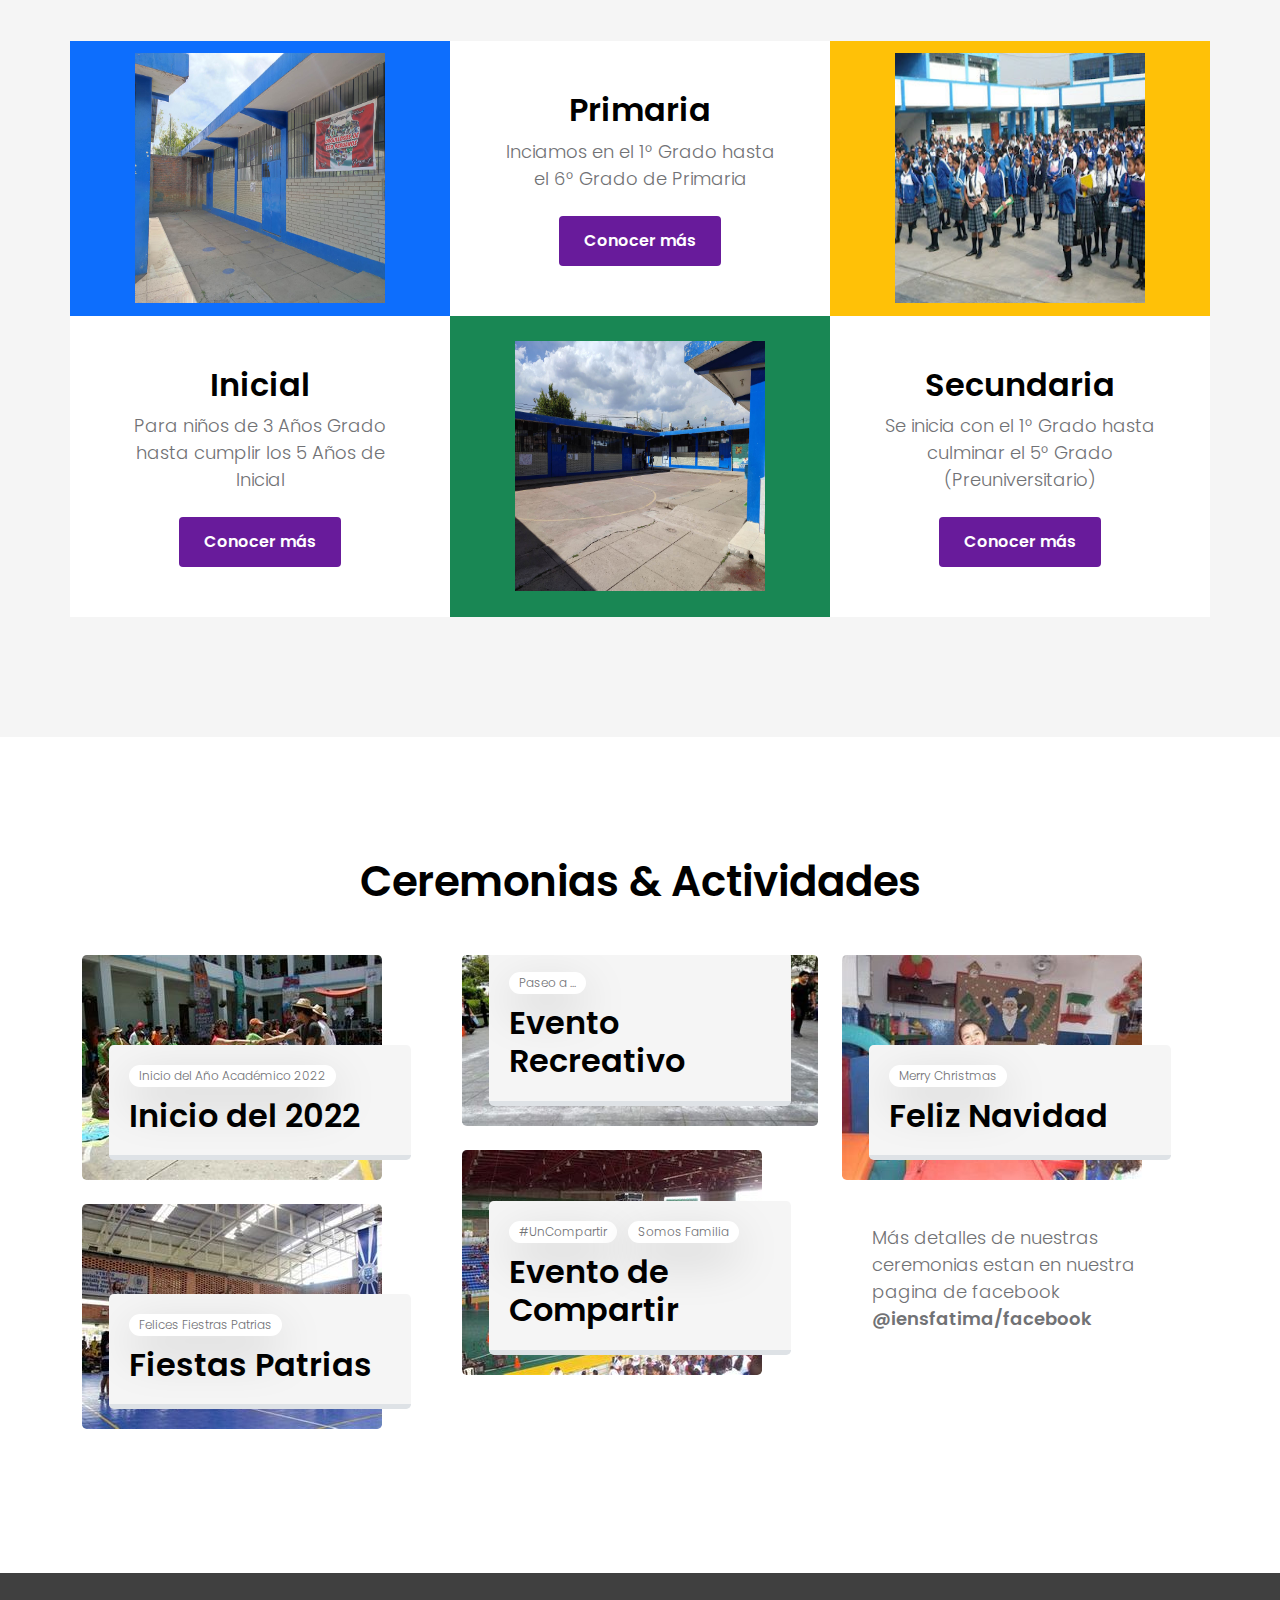
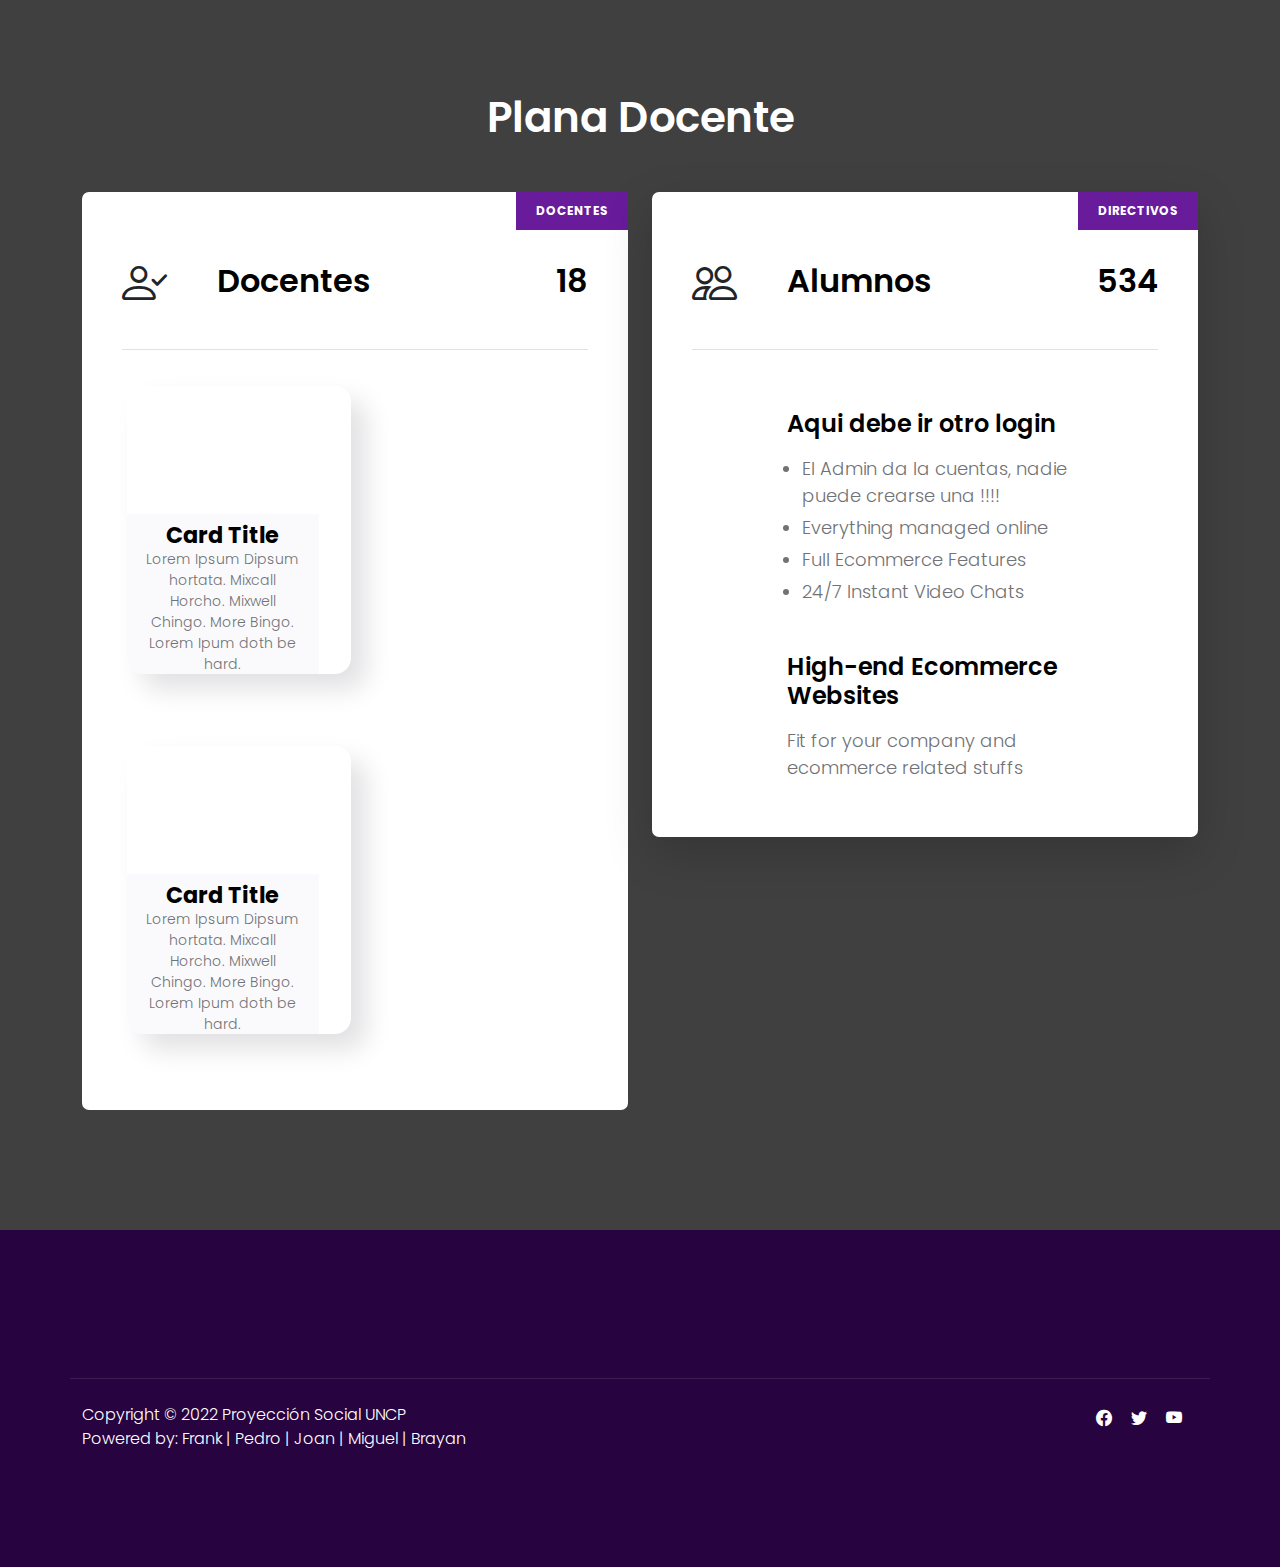
==== commit 9b4784ac: "Edditing" ====
--- a/index.html
+++ b/index.html
@@ -87,7 +87,7 @@
             </li>
 
             <li class="nav-item">
-              <a class="nav-link" href="#section_5">Intranet</a>
+              <a class="nav-link" href="#section_5">Plana de Docente</a>
             </li>
           </ul>
         </div>
@@ -618,7 +618,7 @@
         <div class="container">
           <div class="row">
             <div class="col-12">
-              <h2 class="text-white mb-5 text-center">Intranet</h2>
+              <h2 class="text-white mb-5 text-center">Plana Docente</h2>
             </div>
 
             <div class="col-lg-6 col-12">
@@ -634,7 +634,7 @@
                     <h4>18</h4>
                   </div>
 
-                  <small class="pricing-recommend">Nusefa Docentes</small>
+                  <small class="pricing-recommend">Docentes</small>
                 </div>
                 <div class="contenedor"></div>
                 <div class="center">
@@ -687,7 +687,7 @@
                     <h4>534</h4>
                   </div>
 
-                  <small class="pricing-recommend">Nusefa Estudiantes</small>
+                  <small class="pricing-recommend">Directivos</small>
                 </div>
 
                 <div class="pricing-body">
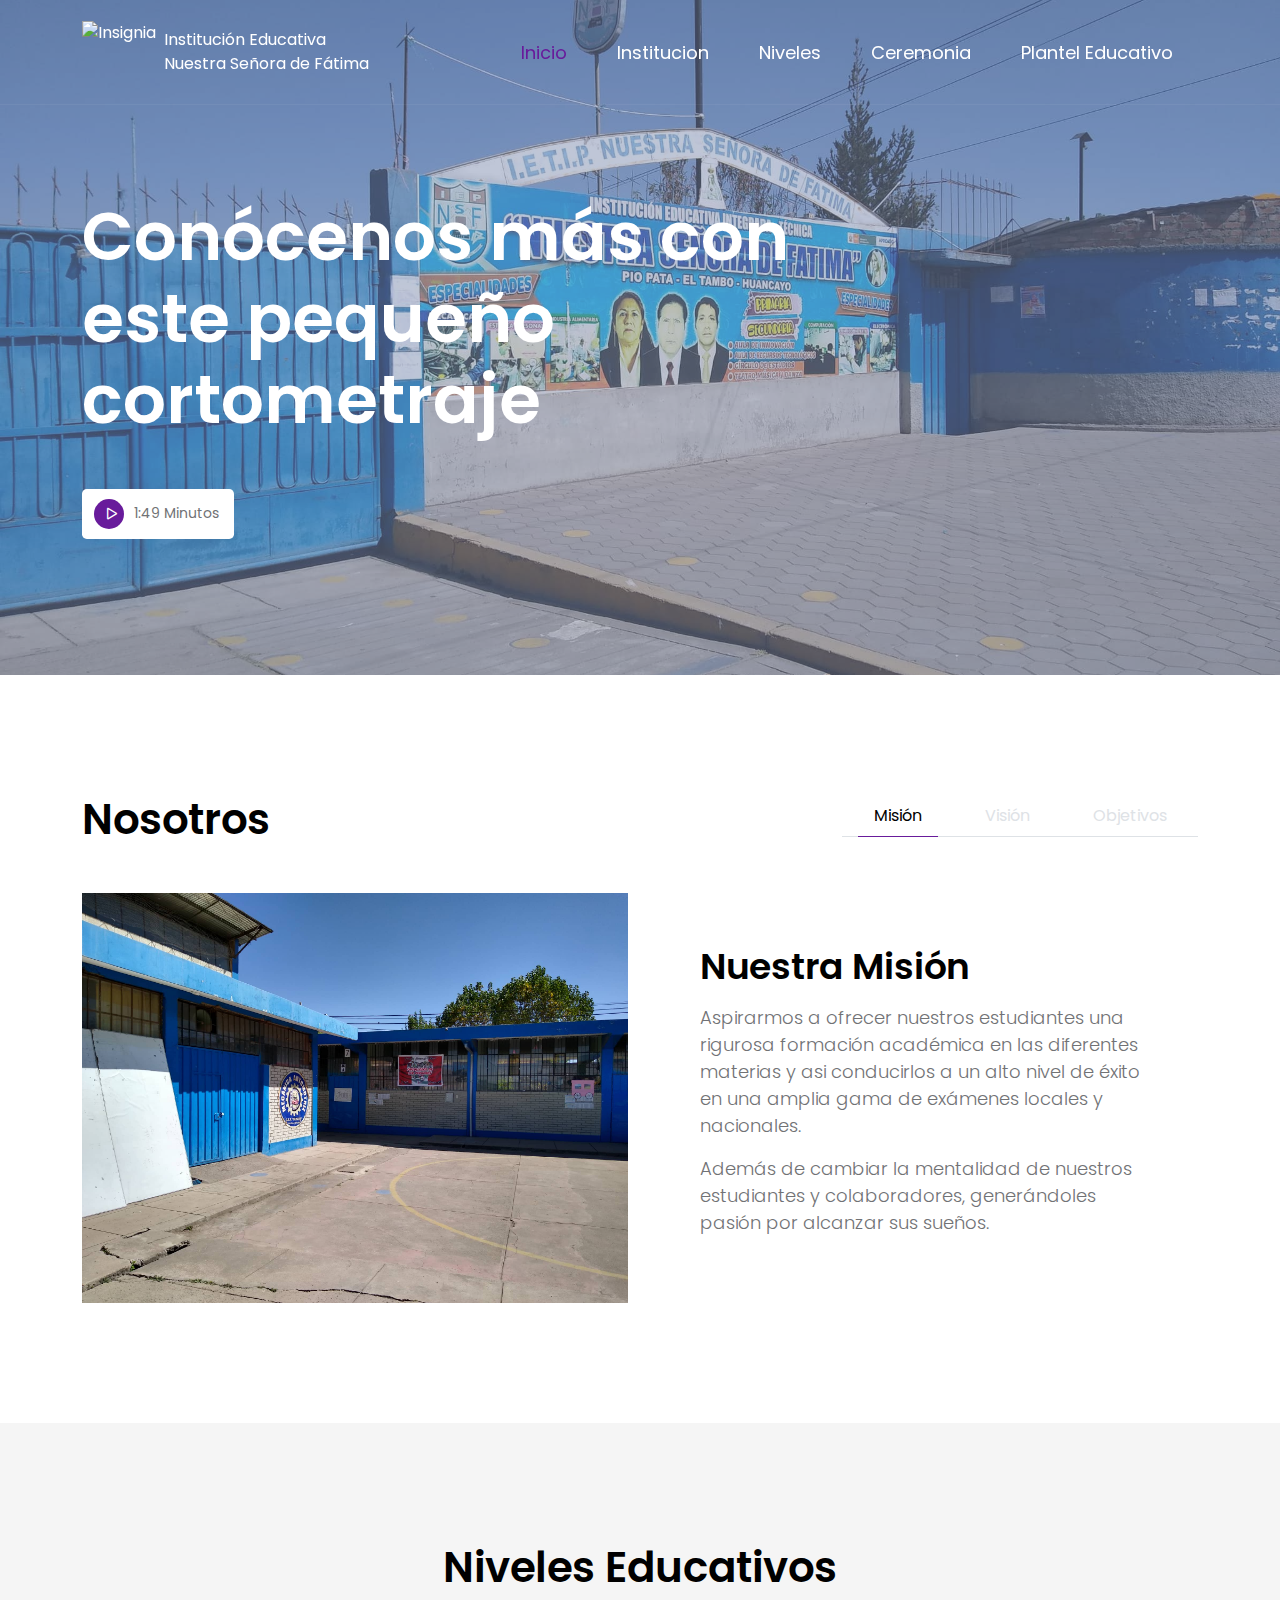
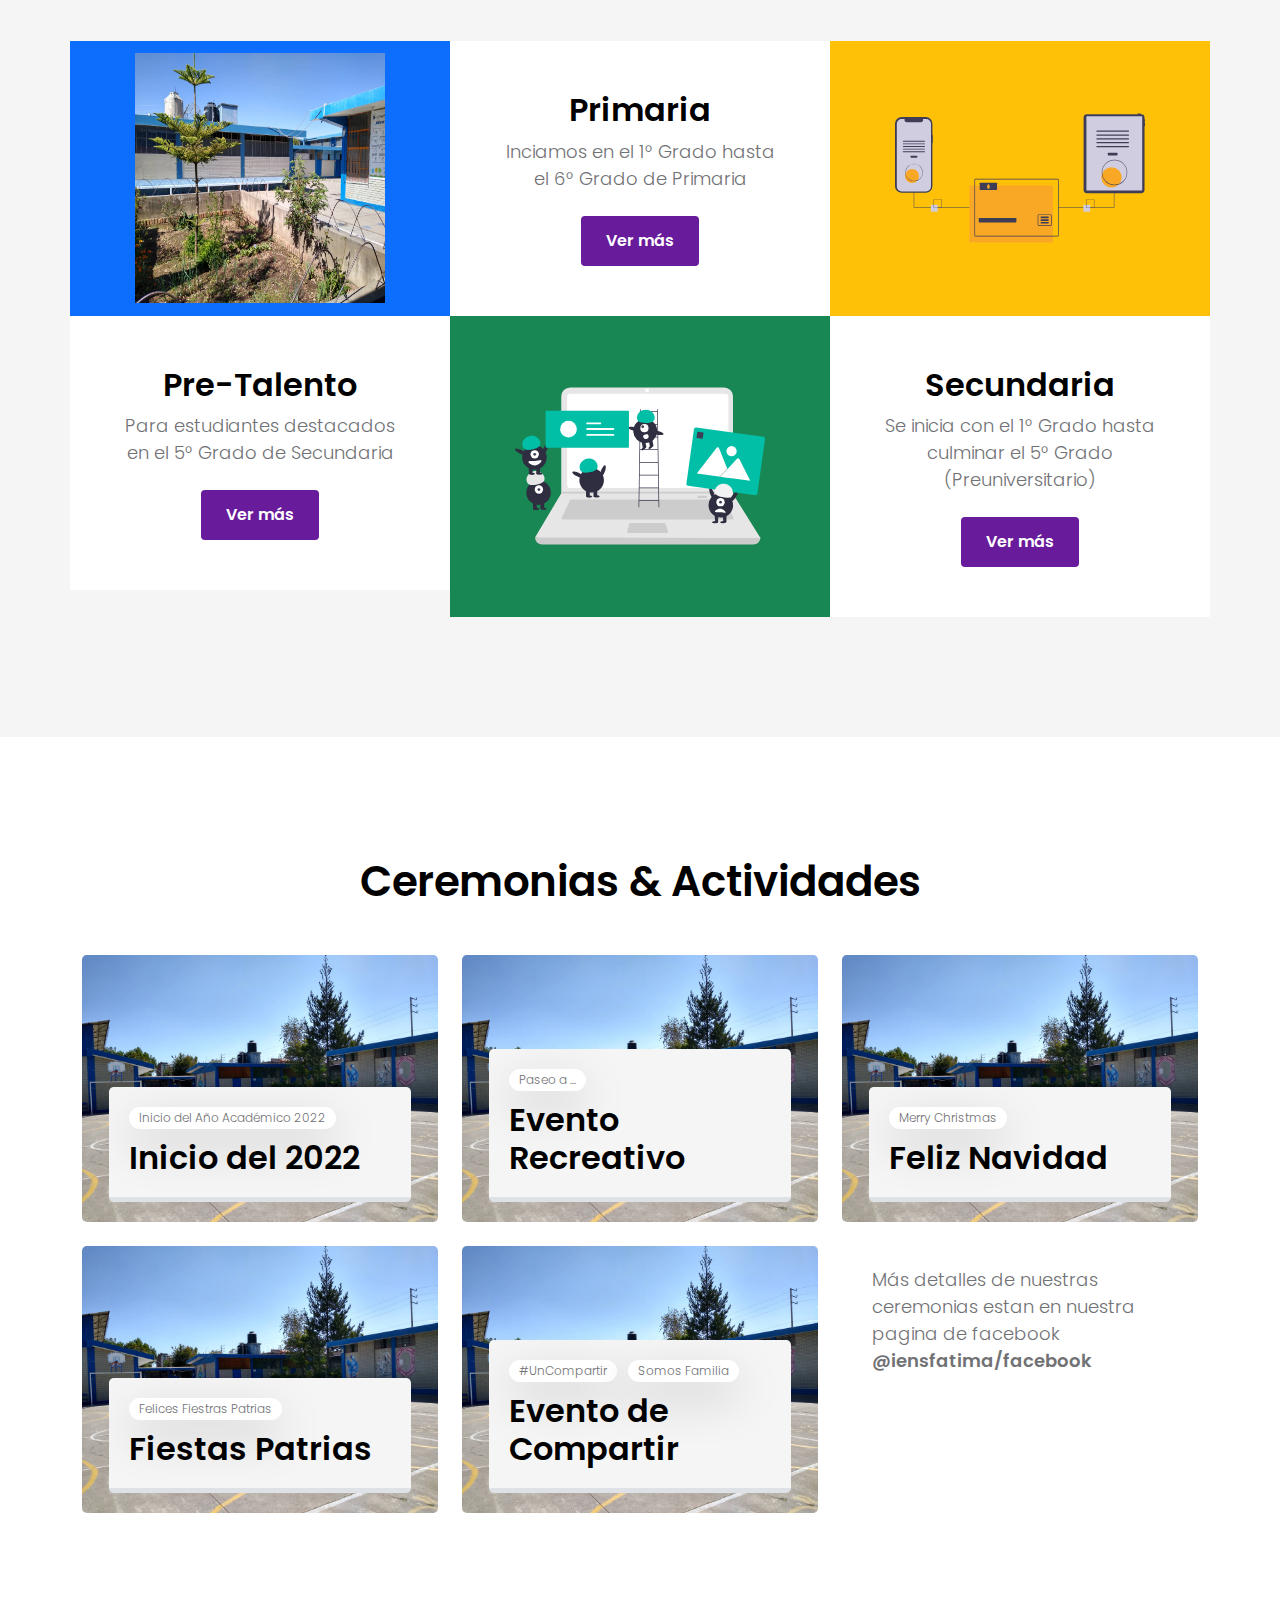
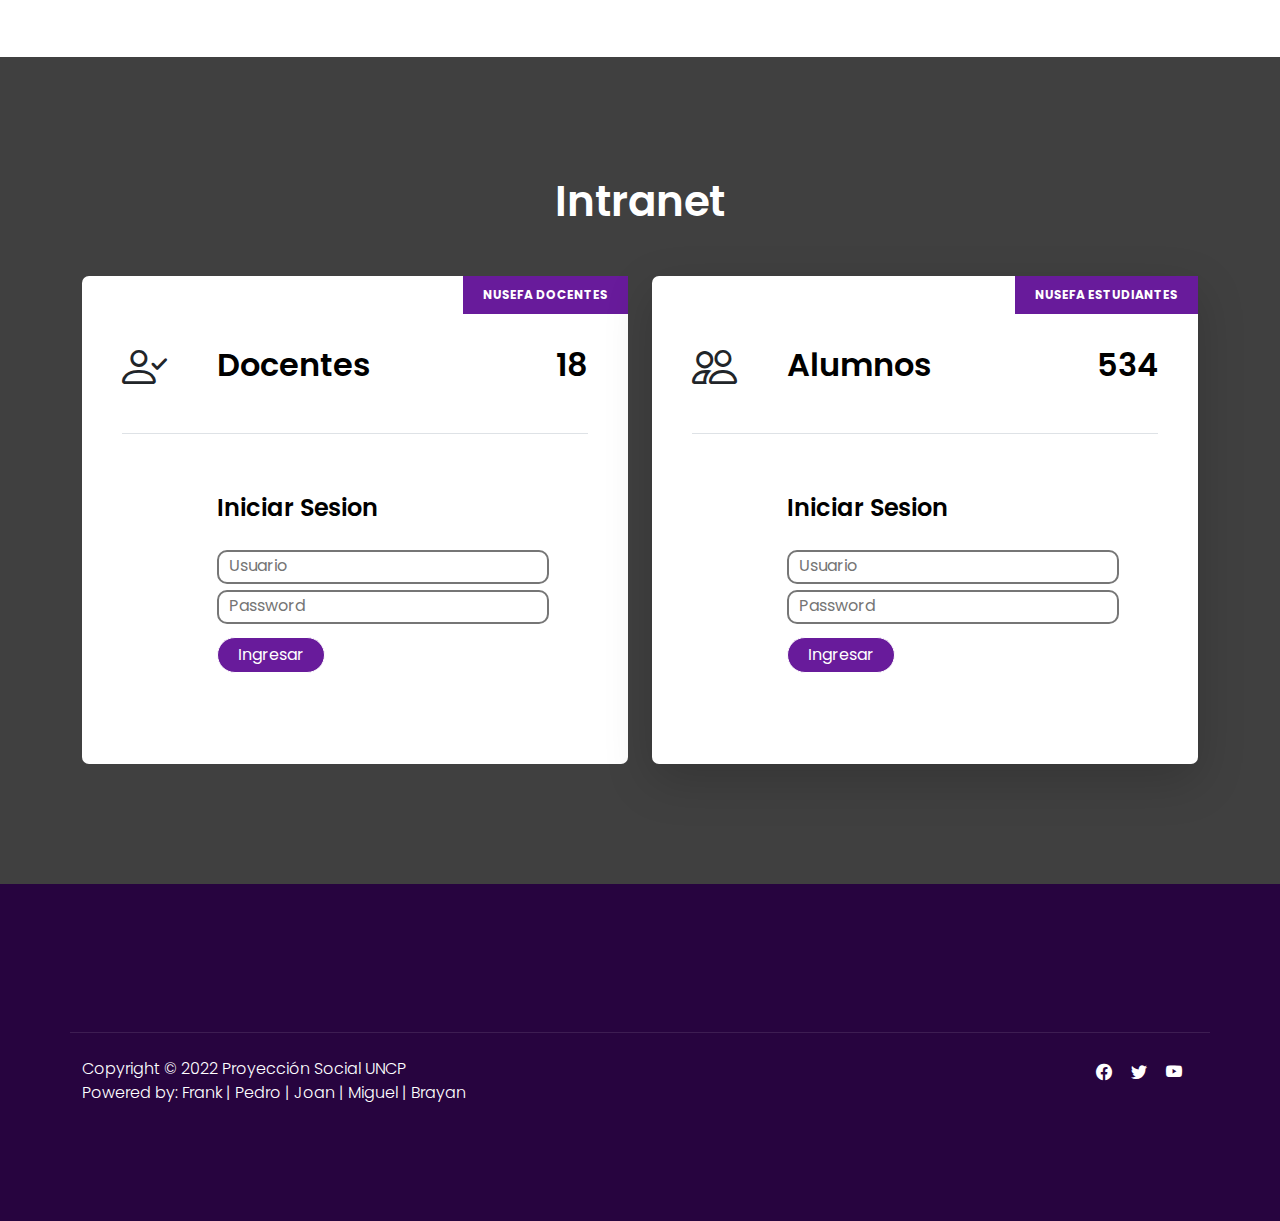
==== commit 2ce18f10: "Finished" ====
--- a/index.html
+++ b/index.html
@@ -20,14 +20,13 @@
     />
     <link href="css/bootstrap.min.css" rel="stylesheet" />
 
-    <link href="css/estilos.css" rel="stylesheet" />
-    <link href="css/card.css" rel="stylesheet" />
-
     <link href="css/bootstrap-icons.css" rel="stylesheet" />
 
     <link href="css/magnific-popup.css" rel="stylesheet" />
 
     <link href="css/tooplate-tween-agency.css" rel="stylesheet" />
+
+    <link rel="stylesheet" href="css/login.css" />
 
     <!--
 
@@ -51,7 +50,7 @@
             </div>
             <div class="p-2">
               <span>Institución Educativa</span> <br />
-              <span>Nuestra Señora de Fatima</span>
+              <span>Nuestra Señora de Fátima</span>
             </div>
           </div>
         </a>
@@ -87,7 +86,7 @@
             </li>
 
             <li class="nav-item">
-              <a class="nav-link" href="#section_5">Plana de Docente</a>
+              <a class="nav-link" href="#section_5">Plantel Educativo</a>
             </li>
           </ul>
         </div>
@@ -414,7 +413,7 @@
 
             <div class="col-lg-4 col-12 d-flex bg-primary p-0">
               <img
-                src="images/niveles/primaria.jpg"
+                src="images/services/primaria.jpg"
                 class="img-fluid services-image"
                 alt=""
               />
@@ -428,15 +427,13 @@
                   Inciamos en el 1° Grado hasta el 6° Grado de Primaria
                 </p>
 
-                <a class="custom-btn custom-bg-dark btn" href="#"
-                  >Conocer más</a
-                >
-              </div>
-            </div>
-
-            <div class="col-lg-4 col-15 d-flex bg-warning p-0">
+                <a class="custom-btn custom-bg-dark btn" href="#">Ver más</a>
+              </div>
+            </div>
+
+            <div class="col-lg-4 col-12 d-flex bg-warning p-0">
               <img
-                src="images/niveles/secundaria.jpg"
+                src="images/services/undraw_online_transactions_02ka.svg"
                 class="img-fluid services-image"
                 alt=""
               />
@@ -446,15 +443,13 @@
               <div
                 class="services-info custom-icon-right paddingText order-lg-0 order-sm-2"
               >
-                <h4 class="">Inicial</h4>
+                <h4 class="">Pre-Talento</h4>
 
                 <p class="mb-4">
-                  Para niños de 3 Años Grado hasta cumplir los 5 Años de Inicial
+                  Para estudiantes destacados en el 5° Grado de Secundaria
                 </p>
 
-                <a class="custom-btn custom-bg-dark btn" href="#"
-                  >Conocer más</a
-                >
+                <a class="custom-btn custom-bg-dark btn" href="#">Ver más</a>
               </div>
             </div>
 
@@ -462,7 +457,7 @@
               class="col-lg-4 col-12 d-flex bg-success p-0 order-lg-0 order-sm-4"
             >
               <img
-                src="images/niveles/inicial.jpg"
+                src="images/services/undraw_content_team_3epn.svg"
                 class="img-fluid services-image"
                 alt=""
               />
@@ -477,9 +472,7 @@
                   (Preuniversitario)
                 </p>
 
-                <a class="custom-btn custom-bg-dark btn" href="#"
-                  >Conocer más</a
-                >
+                <a class="custom-btn custom-bg-dark btn" href="#">Ver más</a>
               </div>
             </div>
           </div>
@@ -496,9 +489,9 @@
             <div class="col-lg-4 col-12">
               <div class="work-thumb mb-4">
                 <div class="work-image-wrap">
-                  <a href="images/eventos/1.jpg" class="image-popup">
+                  <a href="images/work/fiestas_patrias.jpg" class="image-popup">
                     <img
-                      src="images/eventos/1.jpg"
+                      src="images/work/fiestas_patrias.jpg"
                       class="img-fluid work-image"
                       alt=""
                     />
@@ -516,9 +509,9 @@
 
               <div class="work-thumb mb-4">
                 <div class="work-image-wrap">
-                  <a href="images/eventos/2.jpg" class="image-popup">
+                  <a href="images/work/fiestas_patrias.jpg" class="image-popup">
                     <img
-                      src="images/eventos/2.jpg"
+                      src="images/work/fiestas_patrias.jpg"
                       class="img-fluid work-image"
                       alt=""
                     />
@@ -538,9 +531,9 @@
             <div class="col-lg-4 col-12">
               <div class="work-thumb mb-4">
                 <div class="work-image-wrap">
-                  <a href="images/eventos/3.jpg" class="image-popup">
+                  <a href="images/work/fiestas_patrias.jpg" class="image-popup">
                     <img
-                      src="images/eventos/3.jpg"
+                      src="images/work/fiestas_patrias.jpg"
                       class="img-fluid work-image"
                       alt=""
                     />
@@ -556,9 +549,9 @@
 
               <div class="work-thumb mb-4">
                 <div class="work-image-wrap">
-                  <a href="images/eventos/4.jpg" class="image-popup">
+                  <a href="images/work/fiestas_patrias.jpg" class="image-popup">
                     <img
-                      src="images/eventos/4.jpg"
+                      src="images/work/fiestas_patrias.jpg"
                       class="img-fluid work-image"
                       alt=""
                     />
@@ -582,9 +575,9 @@
             <div class="col-lg-4 col-12">
               <div class="work-thumb mb-4">
                 <div class="work-image-wrap">
-                  <a href="images/eventos/5.jpg" class="image-popup">
+                  <a href="images/work/fiestas_patrias.jpg" class="image-popup">
                     <img
-                      src="images/eventos/5.jpg"
+                      src="images/work/fiestas_patrias.jpg"
                       class="img-fluid work-image"
                       alt=""
                     />
@@ -618,7 +611,7 @@
         <div class="container">
           <div class="row">
             <div class="col-12">
-              <h2 class="text-white mb-5 text-center">Plana Docente</h2>
+              <h2 class="text-white mb-5 text-center">Intranet</h2>
             </div>
 
             <div class="col-lg-6 col-12">
@@ -634,42 +627,22 @@
                     <h4>18</h4>
                   </div>
 
-                  <small class="pricing-recommend">Docentes</small>
-                </div>
-                <div class="contenedor"></div>
-                <div class="center">
-                  <div class="property-card">
-                    <div class="property-image">
-                      <div class="property-image-title">
-                        <!-- Optional <h5>Card Title</h5> If you want it, turn on the CSS also. -->
-                      </div>
-                    </div>
-                    <div class="property-description">
-                      <h5 class="card-title">Card Title</h5>
-                      <p class="card-p">
-                        Lorem Ipsum Dipsum hortata. Mixcall Horcho. Mixwell
-                        Chingo. More Bingo. Lorem Ipum doth be hard.
-                      </p>
-                    </div>
-                  </div>
-                </div>
-                <div class="center">
-                  <div class="property-card">
-                    <a href="#">
-                      <div class="property-image">
-                        <div class="property-image-title">
-                          <!-- Optional <h5>Card Title</h5> If you want it, turn on the CSS also. -->
-                        </div>
-                      </div></a
-                    >
-                    <div class="property-description">
-                      <h5 class="card-title">Card Title</h5>
-                      <p class="card-p">
-                        Lorem Ipsum Dipsum hortata. Mixcall Horcho. Mixwell
-                        Chingo. More Bingo. Lorem Ipum doth be hard.
-                      </p>
-                    </div>
-                  </div>
+                  <small class="pricing-recommend">Nusefa Docentes</small>
+                </div>
+
+                <div
+                  class="mb-5 pricing-body align-center justify-content-center"
+                  id="NusefaDocentes"
+                >
+                  <h5 class="mb-4">Iniciar Sesion</h5>
+                  <!--Formulario de Login-->
+                  <input type="text" class="form_input" placeholder="Usuario" />
+                  <input
+                    type="password"
+                    class="form_input"
+                    placeholder="Password"
+                  />
+                  <button class="btn_Ingresar" type="submit">Ingresar</button>
                 </div>
               </div>
             </div>
@@ -687,24 +660,22 @@
                     <h4>534</h4>
                   </div>
 
-                  <small class="pricing-recommend">Directivos</small>
-                </div>
-
-                <div class="pricing-body">
-                  <h5 class="mb-3">Aqui debe ir otro login</h5>
-
-                  <ul class="pricing-list">
-                    <li class="pricing-list-item">
-                      El Admin da la cuentas, nadie puede crearse una !!!!
-                    </li>
-                    <li class="pricing-list-item">Everything managed online</li>
-                    <li class="pricing-list-item">Full Ecommerce Features</li>
-                    <li class="pricing-list-item">24/7 Instant Video Chats</li>
-                  </ul>
-
-                  <h5 class="mt-lg-5 mt-4 mb-3">High-end Ecommerce Websites</h5>
-
-                  <p>Fit for your company and ecommerce related stuffs</p>
+                  <small class="pricing-recommend">Nusefa Estudiantes</small>
+                </div>
+
+                <div
+                  class="mb-5 pricing-body align-center justify-content-center"
+                  id="NusefaEstudiantas"
+                >
+                  <h5 class="mb-4">Iniciar Sesion</h5>
+                  <!--Formulario de Login-->
+                  <input type="text" class="form_input" placeholder="Usuario" />
+                  <input
+                    type="password"
+                    class="form_input"
+                    placeholder="Password"
+                  />
+                  <button class="btn_Ingresar" type="submit">Ingresar</button>
                 </div>
               </div>
             </div>
--- a/css/login.css
+++ b/css/login.css
@@ -0,0 +1,146 @@
+/*Formularios*/
+
+.caja__trasera{
+    width: 100%;
+    padding: 10px 20px;
+    display: flex;
+    justify-content: center;
+    -webkit-backdrop-filter: blur(10px);
+    backdrop-filter: blur(10px);
+    background-color: rgba(255, 255, 255, 0.5);
+
+}
+.caja__trasera div{
+    margin: 100px 40px;
+    color: white;
+    transition: all 500ms;
+}
+
+
+.caja__trasera div p,
+.caja__trasera button{
+    margin-top: 30px;
+}
+
+.caja__trasera div h3{
+    font-weight: 400;
+    font-size: 26px;
+}
+
+.caja__trasera div p{
+    font-size: 16px;
+    font-weight: 300;
+}
+
+.caja__trasera button{
+    padding: 10px 40px;
+    border: 2px solid #fff;
+    font-size: 14px;
+    background: transparent;
+    font-weight: 600;
+    cursor: pointer;
+    color: white;
+    outline: none;
+    transition: all 300ms;
+}
+
+.caja__trasera button:hover{
+    background: #fff;
+    color: #46A2FD;
+}
+
+
+
+
+
+
+
+.contenedor__login-register{
+    display: flex;
+    align-items: center;
+    width: 100%;
+    max-width: 380px;
+    position: relative;
+    top: 160px;
+    left: -10px;
+
+}
+
+.contenedor__login-register form{
+    width: 100%;
+    padding: 80px 30px;
+    background: skyblue;
+    position: absolute;
+    border-radius: 20px;
+}
+
+.contenedor__login-register form h2{
+    font-size: 30px;
+    text-align: center;
+    margin-bottom: 20px;
+    color: #000000;
+}
+
+.contenedor__login-register form input{
+    width: 100%;
+    margin-top: 20px;
+    padding: 10px;
+    border: none;
+    background: #F2F2F2;
+    font-size: 16px;
+    outline: none;
+}
+
+.contenedor__login-register form button{
+    padding: 10px 40px;
+    margin-top: 40px;
+    border: none;
+    font-size: 14px;
+    background: #4698fd;
+    font-weight: 1000;
+    cursor: pointer;
+    color: white;   
+    outline: none;
+}
+
+
+
+
+.formulario__login{
+    opacity: 1; 
+    display: block;
+}
+
+
+
+@media screen and (max-width: 850px){
+
+    main{
+        margin-top: 50px;
+    }
+
+    .caja__trasera{
+        max-width: 350px;
+        height: 300px;
+        flex-direction: column;
+        margin: auto;
+    }
+
+    .caja__trasera div{
+        margin: 0px;
+        position: absolute;
+    }
+
+
+    /*Formularios*/
+
+    .contenedor__login-register{
+        top: -10px;
+        left: -5px;
+        margin: auto;
+    }
+
+    .contenedor__login-register form{
+        position: relative;
+    }
+}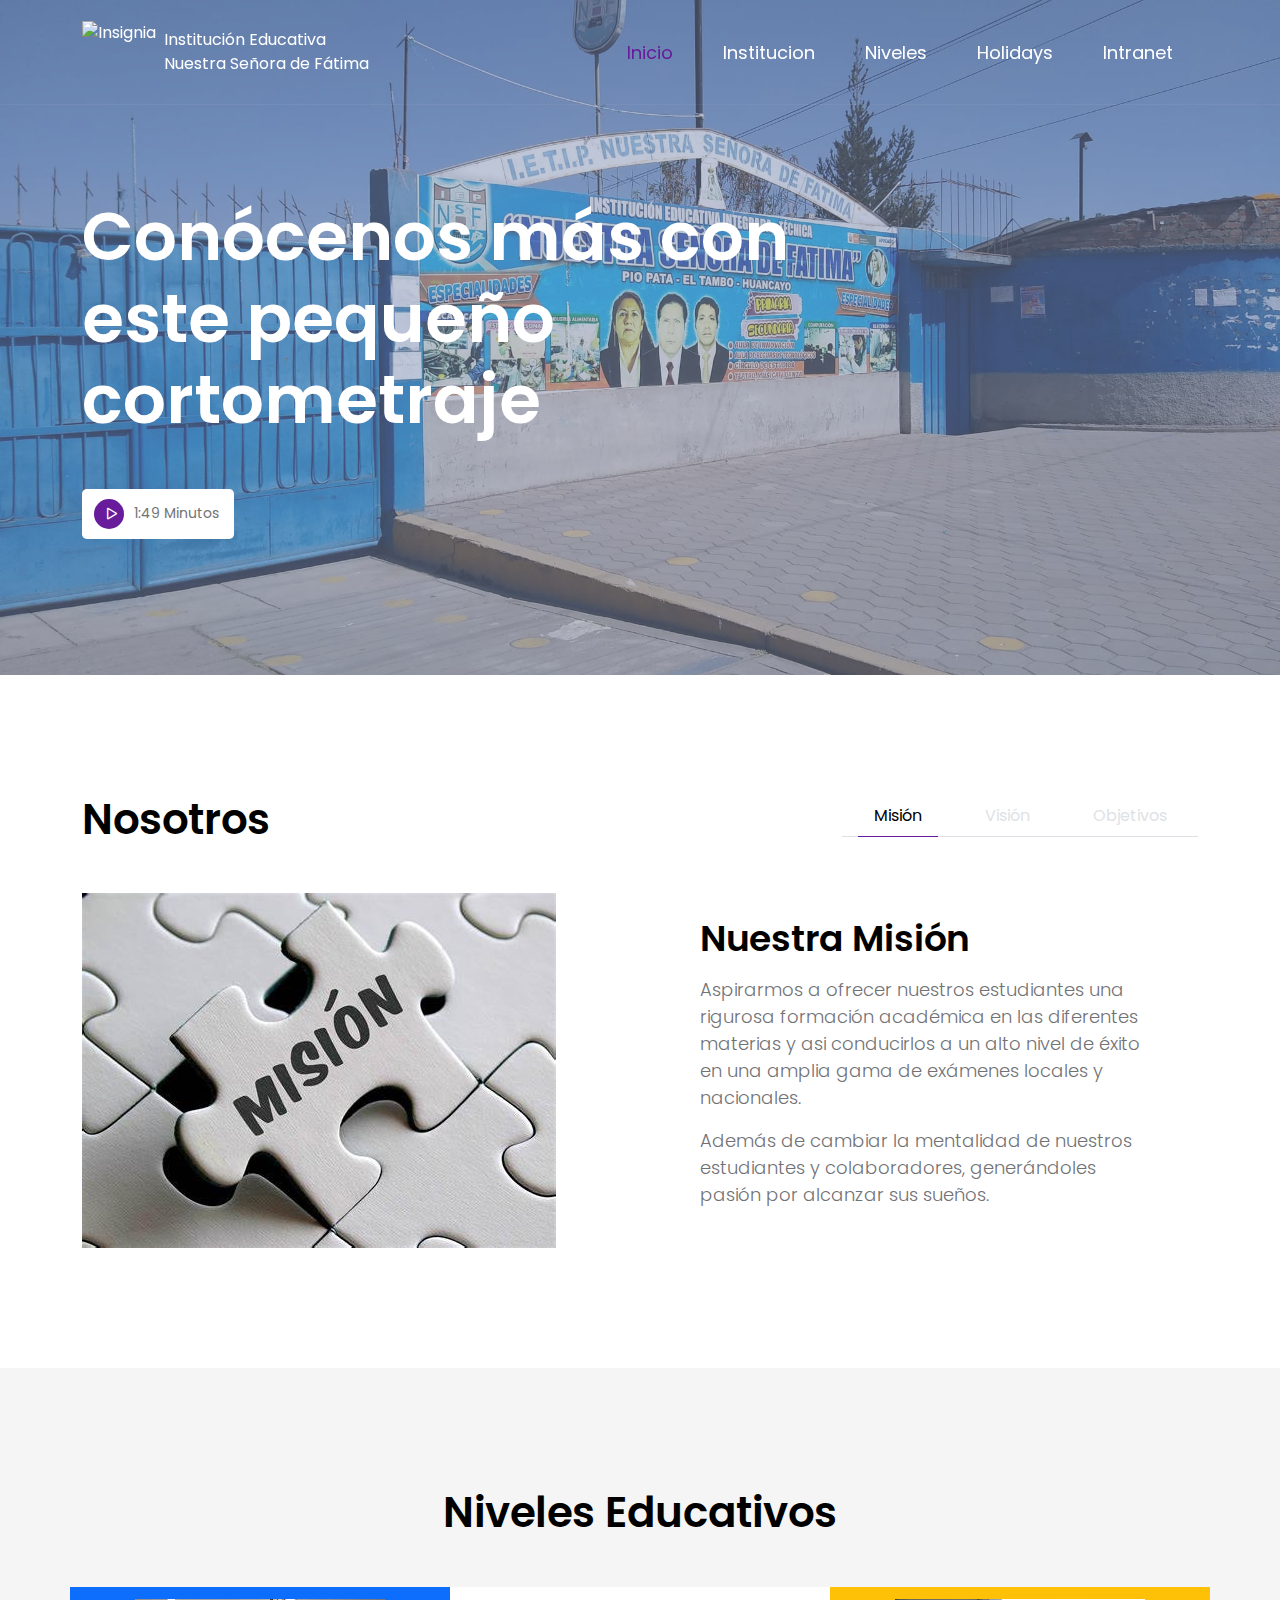
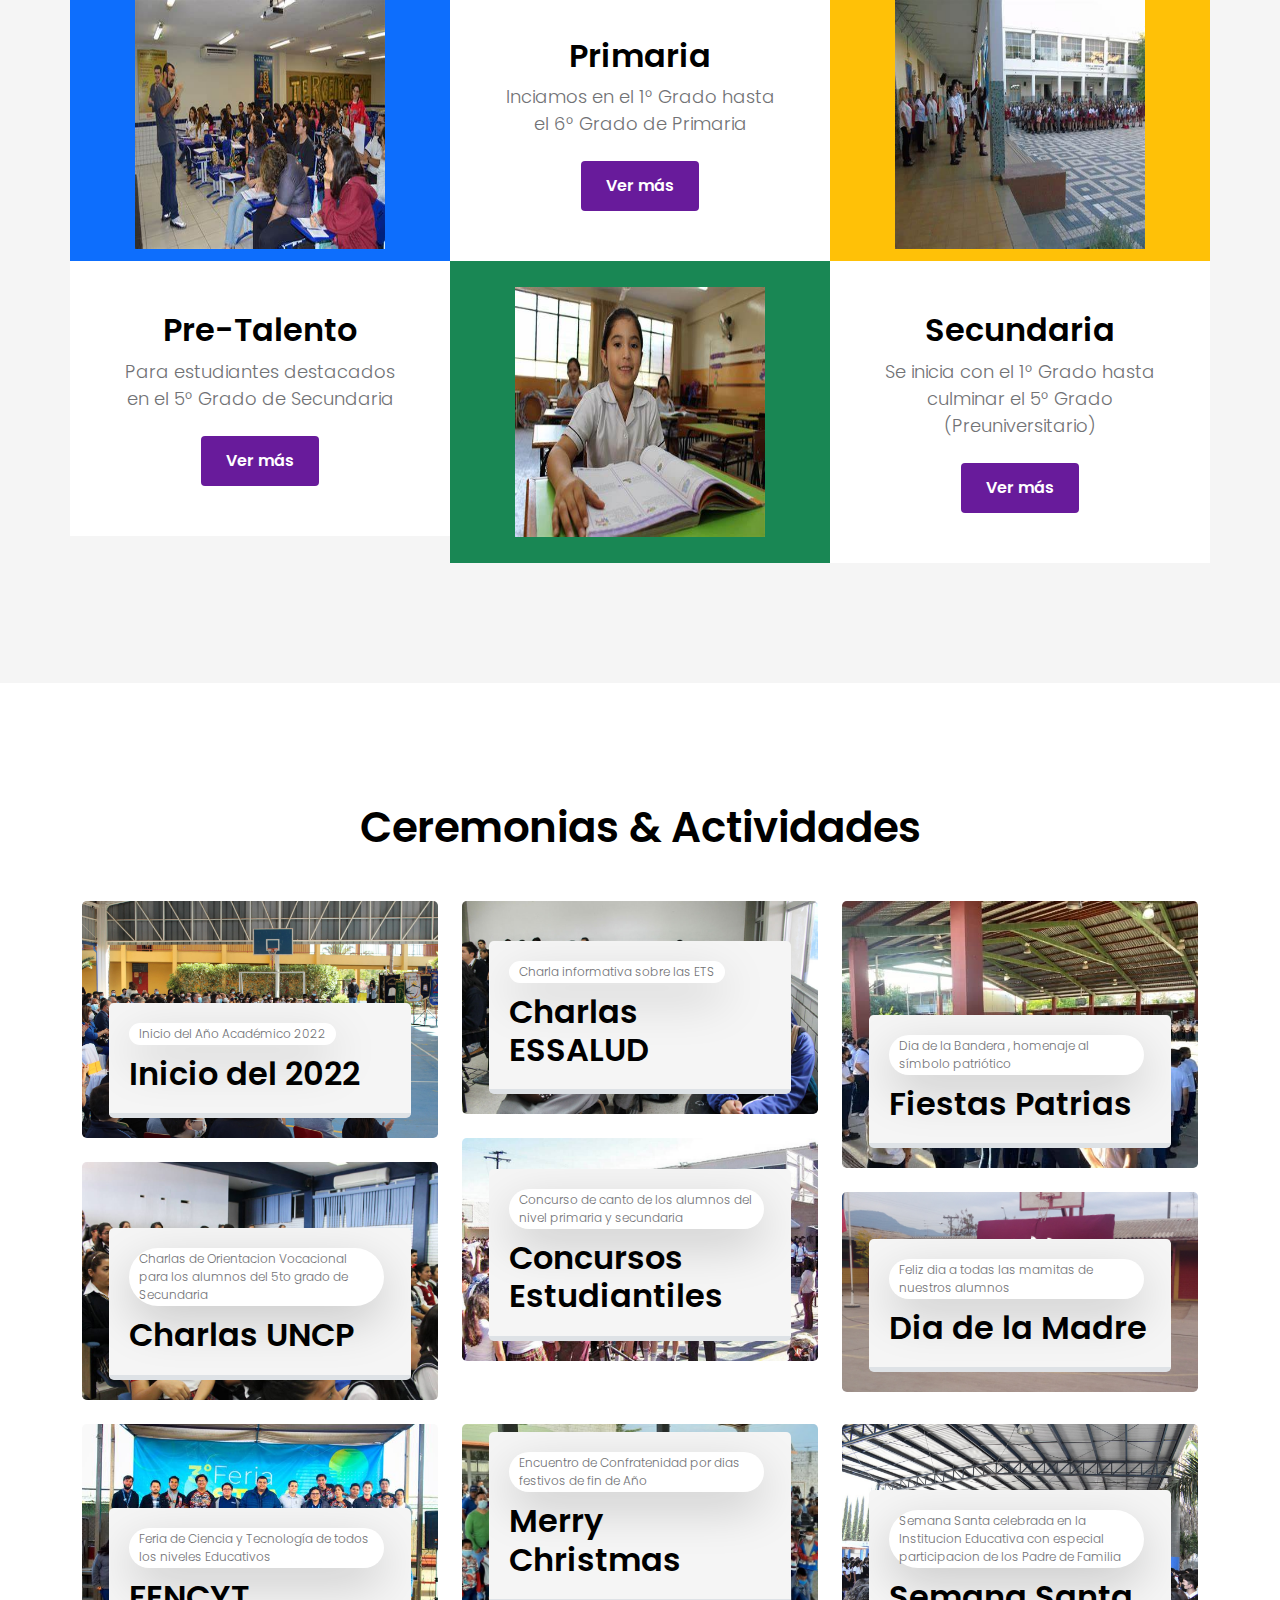
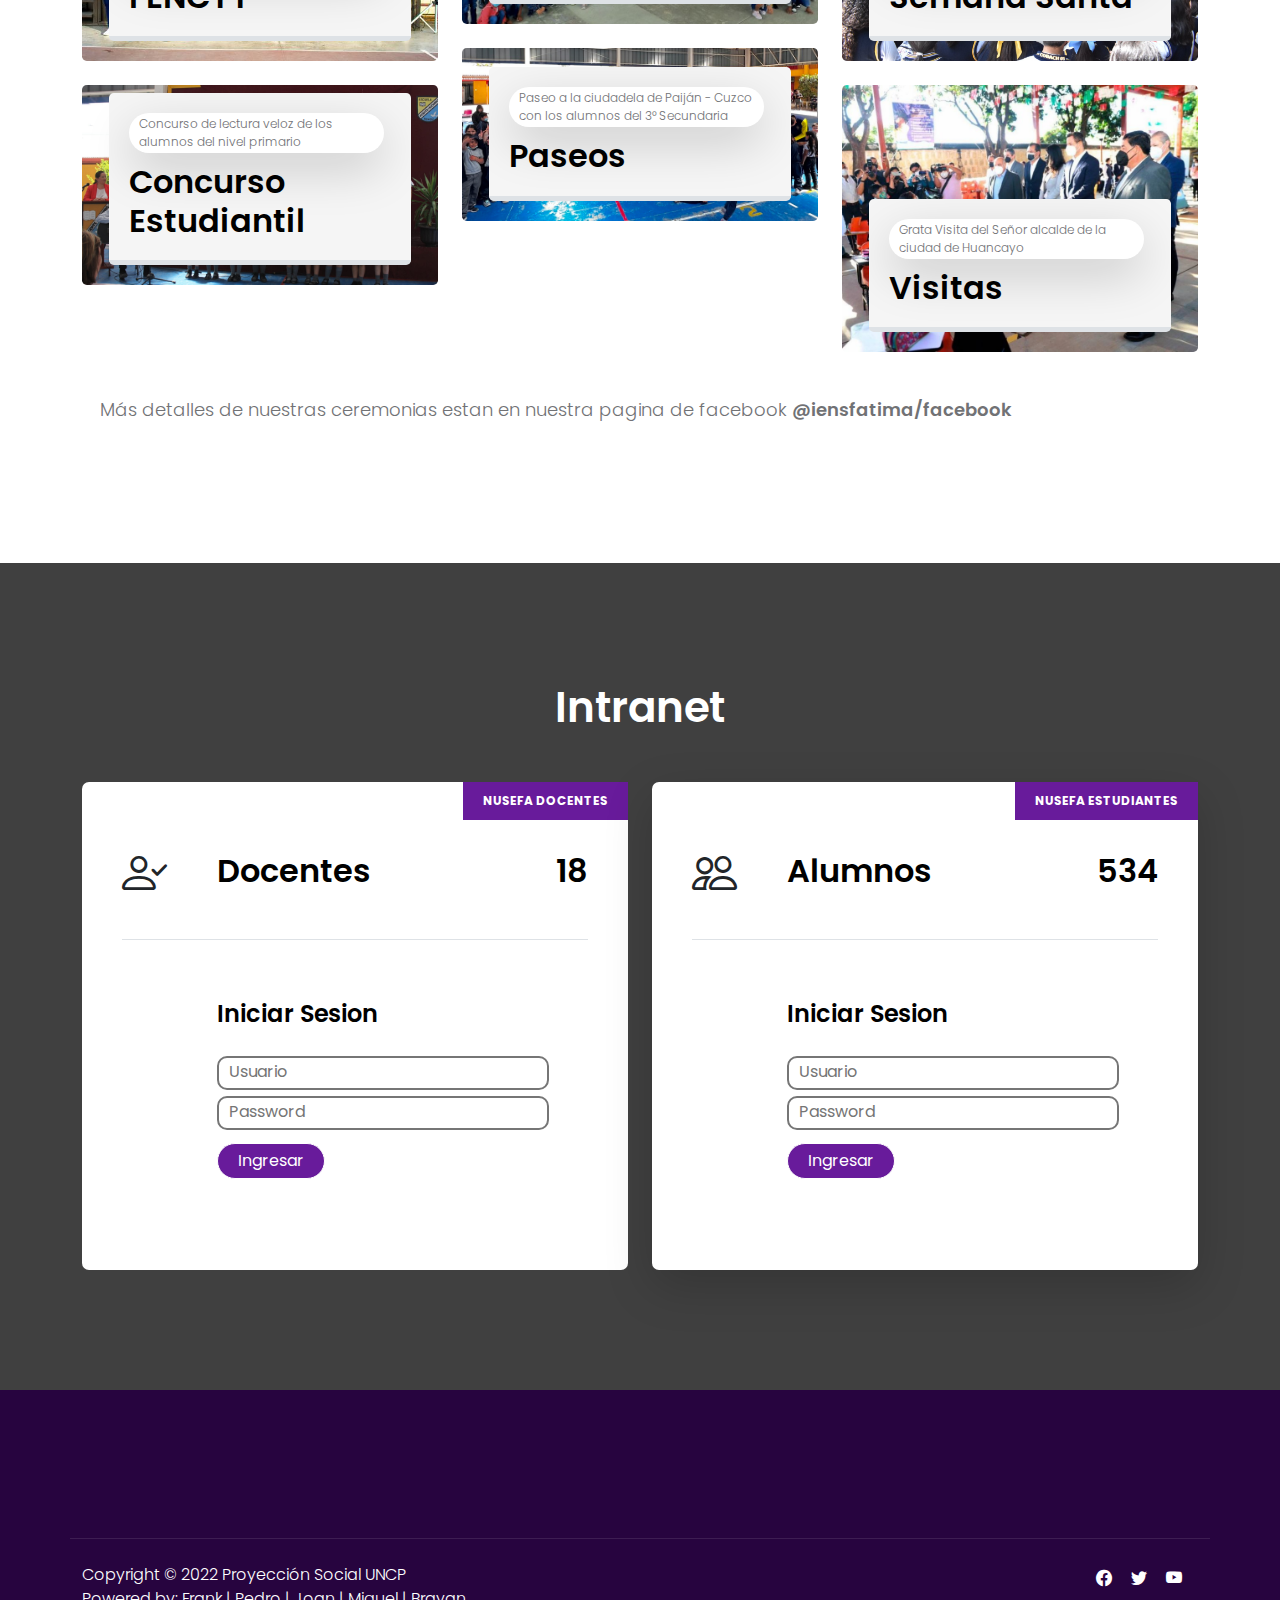
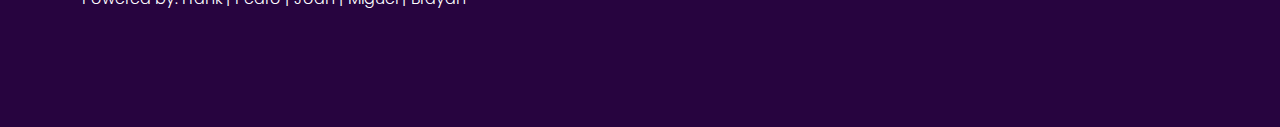
==== commit f7da5fd3: "Finished" ====
--- a/index.html
+++ b/index.html
@@ -82,11 +82,11 @@
             </li>
 
             <li class="nav-item">
-              <a class="nav-link" href="#section_4">Ceremonia</a>
+              <a class="nav-link" href="#section_4">Holidays</a>
             </li>
 
             <li class="nav-item">
-              <a class="nav-link" href="#section_5">Plantel Educativo</a>
+              <a class="nav-link" href="#section_5">Intranet</a>
             </li>
           </ul>
         </div>
@@ -107,7 +107,7 @@
                 </h1>
 
                 <a
-                  href="https://www.youtube.com/watch?v=AYaHuZ4BB6Y"
+                  href="./images/company/intro.mp4"
                   class="popup-youtube play-icon-wrap d-flex align-items-center"
                 >
                   <i class="bi-play play-icon"></i>
@@ -184,7 +184,7 @@
                 >
                   <div class="row">
                     <div class="col-lg-6 col-12 mb-lg-0 mb-4">
-                      <img src="images/patio.jpg" class="img-fluid" alt="" />
+                      <img src="images/company/mision.jfif" class="img-fluid" alt="" />
                     </div>
 
                     <div class="col-lg-5 col-12 m-auto">
@@ -232,7 +232,7 @@
 
                         <li>
                           <a
-                            href="https://twitter.com/search?q=tooplate"
+                            href="#"
                             class="social-icon-link bi-twitter"
                           ></a>
                         </li>
@@ -248,7 +248,7 @@
                     </div>
 
                     <div class="col-lg-6 col-12 mt-lg-0 mt-4">
-                      <img src="images/patio.jpg" class="img-fluid" alt="" />
+                      <img src="images/company/vision.jfif" class="img-fluid" alt="" />
                     </div>
                   </div>
                 </div>
@@ -261,7 +261,7 @@
                 >
                   <div class="row">
                     <div class="col-lg-6 col-12 mb-lg-0 mb-4">
-                      <img src="images/patio.jpg" class="img-fluid" alt="" />
+                      <img src="images/company/objetivos.jpg" class="img-fluid" alt="" />
                     </div>
 
                     <div class="col-lg-5 col-12 m-auto">
@@ -413,7 +413,7 @@
 
             <div class="col-lg-4 col-12 d-flex bg-primary p-0">
               <img
-                src="images/services/primaria.jpg"
+                src="images/company/niveles/pre-talento.jfif"
                 class="img-fluid services-image"
                 alt=""
               />
@@ -433,7 +433,7 @@
 
             <div class="col-lg-4 col-12 d-flex bg-warning p-0">
               <img
-                src="images/services/undraw_online_transactions_02ka.svg"
+                src="images/company/niveles/secundaria.jfif"
                 class="img-fluid services-image"
                 alt=""
               />
@@ -457,7 +457,7 @@
               class="col-lg-4 col-12 d-flex bg-success p-0 order-lg-0 order-sm-4"
             >
               <img
-                src="images/services/undraw_content_team_3epn.svg"
+                src="./images/company/niveles/primaria.jfif"
                 class="img-fluid services-image"
                 alt=""
               />
@@ -489,9 +489,12 @@
             <div class="col-lg-4 col-12">
               <div class="work-thumb mb-4">
                 <div class="work-image-wrap">
-                  <a href="images/work/fiestas_patrias.jpg" class="image-popup">
-                    <img
-                      src="images/work/fiestas_patrias.jpg"
+                  <a
+                    href="images/company/eventos/inicio de clases.jpg"
+                    class="image-popup"
+                  >
+                    <img
+                      src="images/company/eventos/inicio de clases.jpg"
                       class="img-fluid work-image"
                       alt=""
                     />
@@ -509,89 +512,256 @@
 
               <div class="work-thumb mb-4">
                 <div class="work-image-wrap">
-                  <a href="images/work/fiestas_patrias.jpg" class="image-popup">
-                    <img
-                      src="images/work/fiestas_patrias.jpg"
-                      class="img-fluid work-image"
-                      alt=""
-                    />
-                  </a>
-                </div>
-
-                <div class="work-text-info">
-                  <small class="work-tag bg-white shadow-lg"
-                    >Felices Fiestras Patrias</small
+                  <a
+                    href="images/company/eventos/charlas de capacitacion.jpeg"
+                    class="image-popup"
+                  >
+                    <img
+                      src="images/company/eventos/charlas de capacitacion.jpeg"
+                      class="img-fluid work-image"
+                      alt=""
+                    />
+                  </a>
+                </div>
+
+                <div class="work-text-info">
+                  <small class="work-tag bg-white shadow-lg"
+                    >Charlas de Orientacion Vocacional para los alumnos del 5to
+                    grado de Secundaria</small
+                  >
+
+                  <h4 class="work-title">Charlas UNCP</h4>
+                </div>
+              </div>
+            </div>
+            <div class="col-lg-4 col-12">
+              <div class="work-thumb mb-4">
+                <div class="work-image-wrap">
+                  <a
+                    href="images/company/eventos/charlas informativas.jpg"
+                    class="image-popup"
+                  >
+                    <img
+                      src="images/company/eventos/charlas informativas.jpg"
+                      class="img-fluid work-image"
+                      alt=""
+                    />
+                  </a>
+                </div>
+
+                <div class="work-text-info">
+                  <small class="work-tag bg-white shadow-lg"
+                    >Charla informativa sobre las ETS</small
+                  >
+
+                  <h4 class="work-title">Charlas ESSALUD</h4>
+                </div>
+              </div>
+
+              <div class="work-thumb mb-4">
+                <div class="work-image-wrap">
+                  <a
+                    href="images/company/eventos/concurso de canto.jpg"
+                    class="image-popup"
+                  >
+                    <img
+                      src="images/company/eventos/concurso de canto.jpg"
+                      class="img-fluid work-image"
+                      alt=""
+                    />
+                  </a>
+                </div>
+
+                <div class="work-text-info">
+                  <small class="work-tag bg-white shadow-lg"
+                    >Concurso de canto de los alumnos del nivel primaria y
+                    secundaria</small
+                  >
+
+                  <h4 class="work-title">Concursos Estudiantiles</h4>
+                </div>
+              </div>
+            </div>
+            <div class="col-lg-4 col-12">
+              <div class="work-thumb mb-4">
+                <div class="work-image-wrap">
+                  <a
+                    href="images/company/eventos/dia de la bandera.jpg"
+                    class="image-popup"
+                  >
+                    <img
+                      src="images/company/eventos/dia de la bandera.jpg"
+                      class="img-fluid work-image"
+                      alt=""
+                    />
+                  </a>
+                </div>
+
+                <div class="work-text-info">
+                  <small class="work-tag bg-white shadow-lg"
+                    >Dia de la Bandera , homenaje al símbolo patriótico</small
                   >
 
                   <h4 class="work-title">Fiestas Patrias</h4>
                 </div>
               </div>
-            </div>
-
+
+              <div class="work-thumb mb-4">
+                <div class="work-image-wrap">
+                  <a
+                    href="images/company/eventos/dia de la madre.jpg"
+                    class="image-popup"
+                  >
+                    <img
+                      src="images/company/eventos/dia de la madre.jpg"
+                      class="img-fluid work-image"
+                      alt=""
+                    />
+                  </a>
+                </div>
+
+                <div class="work-text-info">
+                  <small class="work-tag bg-white shadow-lg"
+                    >Feliz dia a todas las mamitas de nuestros alumnos</small
+                  >
+
+                  <h4 class="work-title">Dia de la Madre</h4>
+                </div>
+              </div>
+            </div>
             <div class="col-lg-4 col-12">
               <div class="work-thumb mb-4">
                 <div class="work-image-wrap">
-                  <a href="images/work/fiestas_patrias.jpg" class="image-popup">
-                    <img
-                      src="images/work/fiestas_patrias.jpg"
-                      class="img-fluid work-image"
-                      alt=""
-                    />
-                  </a>
-                </div>
-
-                <div class="work-text-info">
-                  <small class="work-tag bg-white shadow-lg">Paseo a ...</small>
-
-                  <h4 class="work-title">Evento Recreativo</h4>
-                </div>
-              </div>
-
-              <div class="work-thumb mb-4">
-                <div class="work-image-wrap">
-                  <a href="images/work/fiestas_patrias.jpg" class="image-popup">
-                    <img
-                      src="images/work/fiestas_patrias.jpg"
-                      class="img-fluid work-image"
-                      alt=""
-                    />
-                  </a>
-                </div>
-
-                <div class="work-text-info">
-                  <small class="work-tag bg-white shadow-lg"
-                    >#UnCompartir</small
-                  >
-
-                  <small class="work-tag bg-white shadow-lg"
-                    >Somos Familia</small
-                  >
-
-                  <h4 class="work-title">Evento de Compartir</h4>
-                </div>
-              </div>
-            </div>
-
+                  <a
+                    href="images/company/eventos/fencyt.jpg"
+                    class="image-popup"
+                  >
+                    <img
+                      src="images/company/eventos/fencyt.jpg"
+                      class="img-fluid work-image"
+                      alt=""
+                    />
+                  </a>
+                </div>
+
+                <div class="work-text-info">
+                  <small class="work-tag bg-white shadow-lg"
+                    >Feria de Ciencia y Tecnología de todos los niveles
+                    Educativos</small
+                  >
+
+                  <h4 class="work-title">FENCYT</h4>
+                </div>
+              </div>
+
+              <div class="work-thumb mb-4">
+                <div class="work-image-wrap">
+                  <a href="images/company/eventos/lectura.jpg" class="image-popup">
+                    <img
+                      src="images/company/eventos/lectura.jpg"
+                      class="img-fluid work-image"
+                      alt=""
+                    />
+                  </a>
+                </div>
+
+                <div class="work-text-info">
+                  <small class="work-tag bg-white shadow-lg"
+                    >Concurso de lectura veloz de los alumnos del nivel primario</small
+                  >
+
+                  <h4 class="work-title">Concurso Estudiantil</h4>
+                </div>
+              </div>
+            </div>
             <div class="col-lg-4 col-12">
               <div class="work-thumb mb-4">
                 <div class="work-image-wrap">
-                  <a href="images/work/fiestas_patrias.jpg" class="image-popup">
-                    <img
-                      src="images/work/fiestas_patrias.jpg"
-                      class="img-fluid work-image"
-                      alt=""
-                    />
-                  </a>
-                </div>
-
-                <div class="work-text-info">
-                  <small class="work-tag bg-white shadow-lg"
-                    >Merry Christmas</small
-                  >
-
-                  <h4 class="work-title">Feliz Navidad</h4>
-                </div>
-              </div>
+                  <a
+                    href="images/company/eventos/navidad.jpg"
+                    class="image-popup"
+                  >
+                    <img
+                      src="images/company/eventos/navidad.jpg"
+                      class="img-fluid work-image"
+                      alt=""
+                    />
+                  </a>
+                </div>
+
+                <div class="work-text-info">
+                  <small class="work-tag bg-white shadow-lg"
+                    >Encuentro de Confratenidad por dias festivos de fin de Año</small
+                  >
+
+                  <h4 class="work-title">Merry Christmas</h4>
+                </div>
+              </div>
+
+              <div class="work-thumb mb-4">
+                <div class="work-image-wrap">
+                  <a href="images/company/eventos/paseo.jpg" class="image-popup">
+                    <img
+                      src="images/company/eventos/paseo.jpg"
+                      class="img-fluid work-image"
+                      alt=""
+                    />
+                  </a>
+                </div>
+
+                <div class="work-text-info">
+                  <small class="work-tag bg-white shadow-lg"
+                    >Paseo a la ciudadela de Paiján - Cuzco con los alumnos del 3° Secundaria</small
+                  >
+
+                  <h4 class="work-title">Paseos</h4>
+                </div>
+              </div>
+            </div>
+            <div class="col-lg-4 col-12">
+              <div class="work-thumb mb-4">
+                <div class="work-image-wrap">
+                  <a
+                    href="images/company/eventos/semana santa.jpeg"
+                    class="image-popup"
+                  >
+                    <img
+                      src="images/company/eventos/semana santa.jpeg"
+                      class="img-fluid work-image"
+                      alt=""
+                    />
+                  </a>
+                </div>
+
+                <div class="work-text-info">
+                  <small class="work-tag bg-white shadow-lg"
+                    >Semana Santa celebrada en la Institucion Educativa con especial participacion de los Padre de Familia</small
+                  >
+
+                  <h4 class="work-title">Semana Santa</h4>
+                </div>
+              </div>
+
+              <div class="work-thumb mb-4">
+                <div class="work-image-wrap">
+                  <a href="images/company/eventos/visita del alcalde.jpg" class="image-popup">
+                    <img
+                      src="images/company/eventos/visita del alcalde.jpg"
+                      class="img-fluid work-image"
+                      alt=""
+                    />
+                  </a>
+                </div>
+
+                <div class="work-text-info">
+                  <small class="work-tag bg-white shadow-lg"
+                    >Grata Visita del Señor alcalde de la ciudad de Huancayo</small
+                  >
+
+                  <h4 class="work-title">Visitas</h4>
+                </div>
+              </div>
+            </div>
 
               <div class="work-thumb work-thumb-text">
                 <div class="">
@@ -696,29 +866,29 @@
                   <br />Powered by:
                   <a
                     rel="nofollow"
-                    href="https://www.tooplate.com/"
-                    target="_blank"
+                    href="#/"
+
                     >Frank
                   </a>
                   |
                   <a
                     rel="nofollow"
-                    href="https://www.tooplate.com/"
-                    target="_blank"
+                    href="#"
+     
                     >Pedro
                   </a>
                   |
                   <a
                     rel="nofollow"
-                    href="https://www.tooplate.com/"
-                    target="_blank"
+                    href="#"
+
                     >Joan
                   </a>
                   |
                   <a
                     rel="nofollow"
-                    href="https://www.tooplate.com/"
-                    target="_blank"
+                    href="#"
+          
                     >Miguel
                   </a>
                   |
